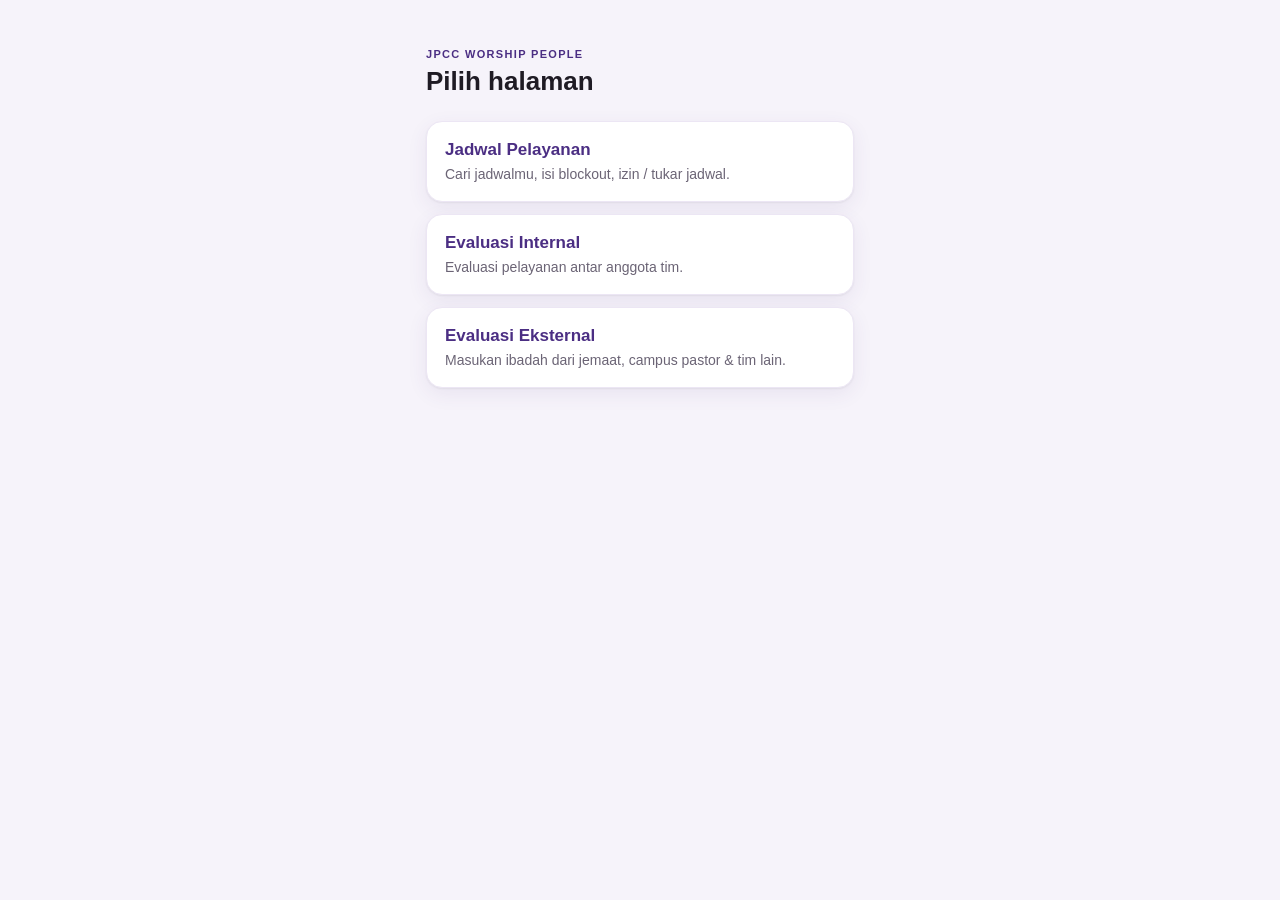
==== index.html @ b0f6e4d6 "Create index.html" ====
<!DOCTYPE html>
<html lang="id">
<head>
<meta charset="utf-8">
<meta name="viewport" content="width=device-width, initial-scale=1">
<title>JPCC Worship People</title>
<meta name="description" content="Jadwal pelayanan dan form evaluasi JPCC Worship.">
<link rel="icon" href="data:image/svg+xml,%3Csvg xmlns='http://www.w3.org/2000/svg' viewBox='0 0 64 64'%3E%3Crect width='64' height='64' rx='16' fill='%234B2E83'/%3E%3Cpath d='M38 14v24.5a8 8 0 1 1-4-6.9V20l-10 2.5v20a8 8 0 1 1-4-6.9V19l18-5z' fill='%23fff'/%3E%3C/svg%3E">
<style>
  :root { --brand: #4B2E83; --ink: #1F1B24; --muted: #6B6475; --bg: #F6F3FA; }
  * { box-sizing: border-box; }
  body { margin: 0; min-height: 100vh; background: var(--bg); color: var(--ink);
    font-family: -apple-system, BlinkMacSystemFont, "Segoe UI", Roboto, "Helvetica Neue", Arial, sans-serif; }
  main { max-width: 460px; margin: 0 auto; padding: 48px 16px 32px; }
  .eb { font-size: 11px; font-weight: 800; letter-spacing: .12em; text-transform: uppercase; color: var(--brand); }
  h1 { margin: 6px 0 24px; font-size: 26px; line-height: 1.2; }
  a.k { display: block; background: #fff; border-radius: 16px; padding: 18px 18px 16px; margin-bottom: 12px; text-decoration: none; color: inherit;
    box-shadow: 0 1px 2px rgba(31,27,36,.06), 0 6px 20px rgba(75,46,131,.08); border: 1px solid #ECE6F4; transition: transform .12s ease, box-shadow .12s ease; }
  a.k:hover { transform: translateY(-1px); box-shadow: 0 2px 4px rgba(31,27,36,.08), 0 10px 28px rgba(75,46,131,.14); }
  a.k:focus-visible { outline: 3px solid rgba(75,46,131,.35); outline-offset: 2px; }
  a.k b { display: block; font-size: 17px; margin-bottom: 4px; color: var(--brand); }
  a.k span { font-size: 14px; line-height: 1.5; color: var(--muted); }
</style>
</head>
<body>
<main>
  <div class="eb">JPCC Worship People</div>
  <h1>Pilih halaman</h1>
  <a class="k" href="jadwalpelayanan/"><b>Jadwal Pelayanan</b><span>Cari jadwalmu, isi blockout, izin / tukar jadwal.</span></a>
  <a class="k" href="evaluasi-internal/"><b>Evaluasi Internal</b><span>Evaluasi pelayanan antar anggota tim.</span></a>
  <a class="k" href="evaluasi-eksternal/"><b>Evaluasi Eksternal</b><span>Masukan ibadah dari jemaat, campus pastor &amp; tim lain.</span></a>
</main>
</body>
</html>
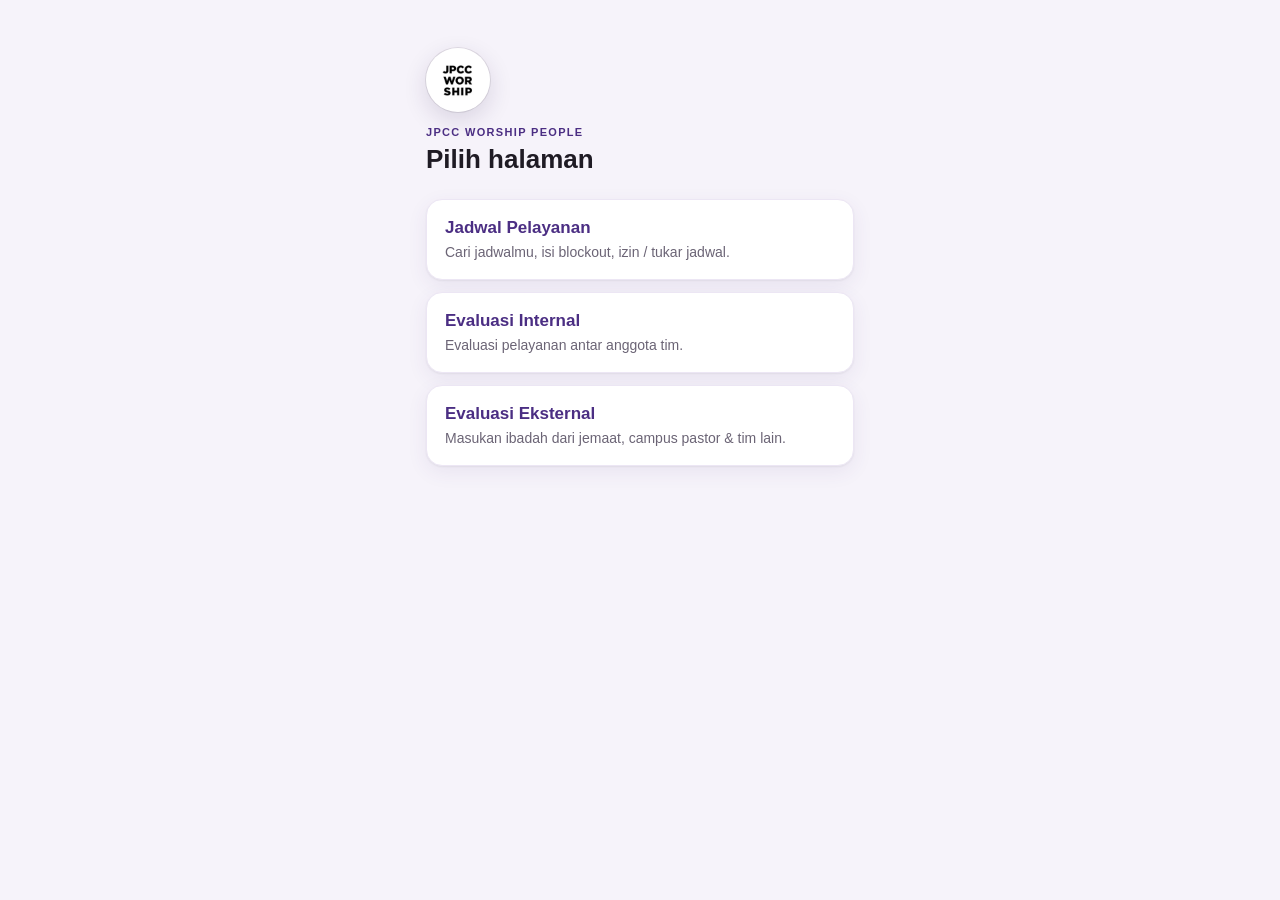
==== commit 2ae895bf: "Add files via upload" ====
--- a/index.html
+++ b/index.html
@@ -5,13 +5,16 @@
 <meta name="viewport" content="width=device-width, initial-scale=1">
 <title>JPCC Worship People</title>
 <meta name="description" content="Jadwal pelayanan dan form evaluasi JPCC Worship.">
-<link rel="icon" href="data:image/svg+xml,%3Csvg xmlns='http://www.w3.org/2000/svg' viewBox='0 0 64 64'%3E%3Crect width='64' height='64' rx='16' fill='%234B2E83'/%3E%3Cpath d='M38 14v24.5a8 8 0 1 1-4-6.9V20l-10 2.5v20a8 8 0 1 1-4-6.9V19l18-5z' fill='%23fff'/%3E%3C/svg%3E">
+<link rel="icon" type="image/png" sizes="32x32" href="assets/ikon-32.png">
+<link rel="icon" type="image/png" sizes="64x64" href="assets/ikon-64.png">
+<link rel="apple-touch-icon" href="assets/ikon-180.png">
 <style>
   :root { --brand: #4B2E83; --ink: #1F1B24; --muted: #6B6475; --bg: #F6F3FA; }
   * { box-sizing: border-box; }
   body { margin: 0; min-height: 100vh; background: var(--bg); color: var(--ink);
     font-family: -apple-system, BlinkMacSystemFont, "Segoe UI", Roboto, "Helvetica Neue", Arial, sans-serif; }
   main { max-width: 460px; margin: 0 auto; padding: 48px 16px 32px; }
+  .logo { display: block; width: 64px; height: 64px; border-radius: 50%; background: #fff; margin-bottom: 14px; box-shadow: 0 0 0 1px rgba(31,27,36,.10), 0 8px 24px rgba(40,20,80,.14); }
   .eb { font-size: 11px; font-weight: 800; letter-spacing: .12em; text-transform: uppercase; color: var(--brand); }
   h1 { margin: 6px 0 24px; font-size: 26px; line-height: 1.2; }
   a.k { display: block; background: #fff; border-radius: 16px; padding: 18px 18px 16px; margin-bottom: 12px; text-decoration: none; color: inherit;
@@ -24,6 +27,7 @@
 </head>
 <body>
 <main>
+  <img class="logo" src="assets/logo-192.png" alt="JPCC Worship" width="64" height="64">
   <div class="eb">JPCC Worship People</div>
   <h1>Pilih halaman</h1>
   <a class="k" href="jadwalpelayanan/"><b>Jadwal Pelayanan</b><span>Cari jadwalmu, isi blockout, izin / tukar jadwal.</span></a>
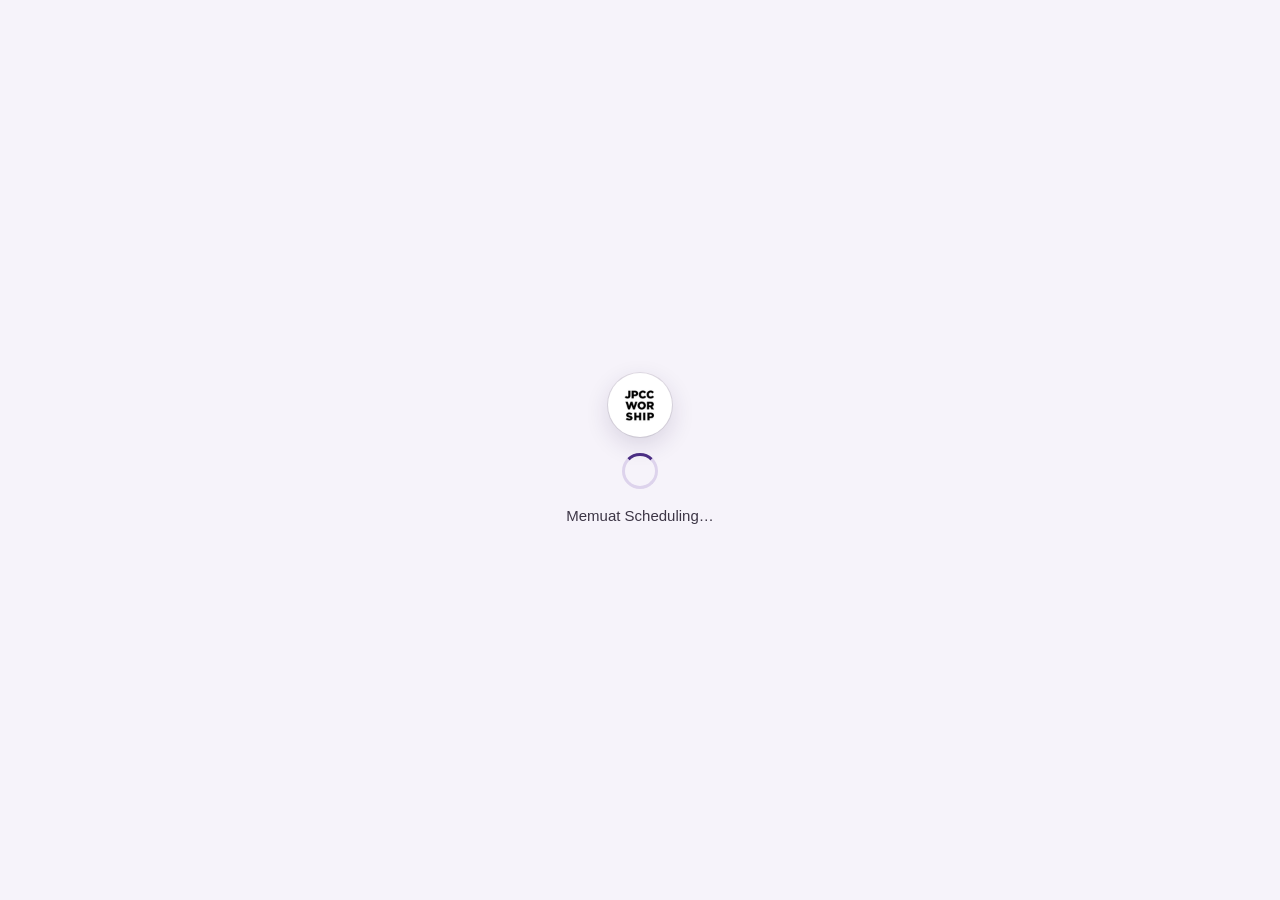
==== commit 6086ff60: "Update index.html" ====
--- a/index.html
+++ b/index.html
@@ -3,36 +3,2955 @@
 <head>
 <meta charset="utf-8">
 <meta name="viewport" content="width=device-width, initial-scale=1">
-<title>JPCC Worship People</title>
-<meta name="description" content="Jadwal pelayanan dan form evaluasi JPCC Worship.">
-<link rel="icon" type="image/png" sizes="32x32" href="assets/ikon-32.png">
-<link rel="icon" type="image/png" sizes="64x64" href="assets/ikon-64.png">
-<link rel="apple-touch-icon" href="assets/ikon-180.png">
+<meta name="robots" content="noindex, nofollow">
+<title>Scheduling · JPCC Worship People</title>
+<meta name="description" content="Menyusun, mengecek & menerbitkan jadwal pelayanan. Khusus tim People JPCC Worship.">
+<link rel="icon" type="image/png" sizes="32x32" href="../assets/ikon-32.png">
+<link rel="icon" type="image/png" sizes="64x64" href="../assets/ikon-64.png">
+<link rel="apple-touch-icon" href="../assets/ikon-180.png">
+<link rel="stylesheet" href="../assets/jpcc.css">
 <style>
-  :root { --brand: #4B2E83; --ink: #1F1B24; --muted: #6B6475; --bg: #F6F3FA; }
+  :root { color-scheme: light; --ink: #1F1B24; --muted: #6B6575; --line: #E7E3EE; --bg: #F7F5FA; --soft: #F3EFF9; --brand: #4B2E83; --brand2: #6A4BB0;
+    --ok: #137333; --okbg: #E6F4EA; --bad: #A50E0E; --badbg: #FCE8E6; --warn: #8A5300; --warnbg: #FDF0DC;
+    --umum: #4B2E83; --youth: #00695C; --kids: #C0510A; --ease: cubic-bezier(.2, .7, .2, 1); }
   * { box-sizing: border-box; }
-  body { margin: 0; min-height: 100vh; background: var(--bg); color: var(--ink);
-    font-family: -apple-system, BlinkMacSystemFont, "Segoe UI", Roboto, "Helvetica Neue", Arial, sans-serif; }
-  main { max-width: 460px; margin: 0 auto; padding: 48px 16px 32px; }
-  .logo { display: block; width: 64px; height: 64px; border-radius: 50%; background: #fff; margin-bottom: 14px; box-shadow: 0 0 0 1px rgba(31,27,36,.10), 0 8px 24px rgba(40,20,80,.14); }
-  .eb { font-size: 11px; font-weight: 800; letter-spacing: .12em; text-transform: uppercase; color: var(--brand); }
-  h1 { margin: 6px 0 24px; font-size: 26px; line-height: 1.2; }
-  a.k { display: block; background: #fff; border-radius: 16px; padding: 18px 18px 16px; margin-bottom: 12px; text-decoration: none; color: inherit;
-    box-shadow: 0 1px 2px rgba(31,27,36,.06), 0 6px 20px rgba(75,46,131,.08); border: 1px solid #ECE6F4; transition: transform .12s ease, box-shadow .12s ease; }
-  a.k:hover { transform: translateY(-1px); box-shadow: 0 2px 4px rgba(31,27,36,.08), 0 10px 28px rgba(75,46,131,.14); }
-  a.k:focus-visible { outline: 3px solid rgba(75,46,131,.35); outline-offset: 2px; }
-  a.k b { display: block; font-size: 17px; margin-bottom: 4px; color: var(--brand); }
-  a.k span { font-size: 14px; line-height: 1.5; color: var(--muted); }
+  html, body { margin: 0; height: 100%; background: var(--bg); color: var(--ink);
+    font-family: Inter, -apple-system, BlinkMacSystemFont, "Segoe UI", Roboto, "Helvetica Neue", Arial, sans-serif; -webkit-font-smoothing: antialiased; font-size: 14px; }
+  button, input, select, textarea { font-family: inherit; font-size: inherit; color: inherit; }
+  button { cursor: pointer; -webkit-tap-highlight-color: transparent; }
+  [hidden] { display: none !important; }
+  h1, h2, h3, h4, p { margin: 0; }
+  a { color: var(--brand); font-weight: 700; }
+  .kecil { font-size: 12px; color: var(--muted); }
+  .tebal { font-weight: 800; }
+
+  /* ---------- kerangka ---------- */
+  #app { display: grid; grid-template-columns: 232px minmax(0, 1fr); grid-template-rows: auto minmax(0, 1fr); height: 100%; }
+  #atas { grid-column: 1 / -1; display: flex; align-items: center; gap: 12px; padding: 10px 18px; background: #fff; border-bottom: 1px solid var(--line); }
+  #atas .menu { display: none; width: 40px; height: 40px; border: 1.5px solid var(--line); border-radius: 12px; background: #fff; align-items: center; justify-content: center; }
+  .eyebrow { font-size: 10.5px; font-weight: 800; letter-spacing: .12em; color: var(--brand); text-transform: uppercase; }
+  .eyebrow span { display: inline-block; margin-left: 6px; padding: 2px 8px; border-radius: 999px; background: var(--brand); color: #fff; font-size: 9.5px; letter-spacing: .16em; }
+  #atas h1 { font-size: 19px; letter-spacing: -.01em; line-height: 1.15; }
+  #atas .sp { flex: 1; }
+  .akun { display: flex; align-items: center; gap: 9px; padding: 5px 6px 5px 12px; border: 1.5px solid var(--line); border-radius: 999px; background: #fff; }
+  .akun b { font-size: 13px; } .akun small { display: block; font-size: 11px; color: var(--muted); font-weight: 600; }
+  .akun button { height: 30px; padding: 0 12px; border: 0; border-radius: 999px; background: var(--soft); color: var(--brand); font-weight: 800; font-size: 12px; }
+  #sisi { overflow: auto; background: #fff; border-right: 1px solid var(--line); padding: 12px 10px 20px; }
+  #sisi .grp { margin: 14px 10px 6px; font-size: 10.5px; font-weight: 800; letter-spacing: .1em; color: #9A93A6; text-transform: uppercase; }
+  #sisi .grp:first-child { margin-top: 4px; }
+  #sisi button { display: flex; align-items: center; gap: 10px; width: 100%; height: 40px; padding: 0 10px; border: 0; border-radius: 11px; background: transparent; text-align: left; font-weight: 700; color: #4A4155; }
+  #sisi button:hover { background: var(--soft); }
+  #sisi button.on { background: var(--brand); color: #fff; }
+  #sisi button svg { flex: none; width: 18px; height: 18px; }
+  #sisi button .n { margin-left: auto; min-width: 22px; height: 20px; padding: 0 6px; border-radius: 999px; background: var(--warnbg); color: var(--warn); font-size: 11.5px; font-weight: 800; line-height: 20px; text-align: center; }
+  #sisi button.on .n { background: rgba(255, 255, 255, .22); color: #fff; }
+  #sisi .langkah { margin-left: auto; font-size: 10.5px; font-weight: 800; color: #B9B2C6; }
+  #sisi button.on .langkah { color: rgba(255, 255, 255, .7); }
+  #isi { overflow: auto; padding: 18px 20px 60px; }
+  @media (min-width: 901px) { #app.ada-laci #isi { padding-right: 416px; } }
+  .lebar { max-width: 1180px; margin: 0 auto; }
+  .judul { display: flex; align-items: flex-end; gap: 12px; flex-wrap: wrap; margin-bottom: 14px; }
+  .judul h2 { font-size: 22px; letter-spacing: -.015em; }
+  .judul p { color: var(--muted); font-size: 13.5px; margin-top: 2px; }
+  .judul .sp { flex: 1; }
+
+  /* ---------- komponen ---------- */
+  .kartu { background: #fff; border: 1px solid var(--line); border-radius: 16px; padding: 16px; }
+  .kartu + .kartu { margin-top: 12px; }
+  .kolom2 > .kartu, .kolom3 > .kartu { margin-top: 0; }
+  .kartu h3 { font-size: 15px; margin-bottom: 4px; }
+  .kartu .ket { color: var(--muted); font-size: 13px; line-height: 1.5; margin-bottom: 10px; }
+  .kolom2 { display: grid; grid-template-columns: minmax(0, 1.5fr) minmax(0, 1fr); gap: 12px; align-items: start; }
+  .kolom3 { display: grid; grid-template-columns: repeat(3, minmax(0, 1fr)); gap: 12px; }
+  .btn { display: inline-flex; align-items: center; justify-content: center; gap: 7px; height: 40px; padding: 0 16px; border: 0; border-radius: 11px; background: var(--brand); color: #fff; font-weight: 800; white-space: nowrap; }
+  .btn:hover { background: #3D2470; }
+  .btn.garis { background: #fff; color: var(--brand); border: 1.5px solid #D6CCEB; }
+  .btn.garis:hover { background: var(--soft); }
+  .btn.bahaya { background: #fff; color: var(--bad); border: 1.5px solid #F0C4BF; }
+  .btn.hijau { background: var(--ok); }
+  .btn.kcl { height: 32px; padding: 0 12px; font-size: 12.5px; border-radius: 9px; }
+  .btn:disabled { background: #D9D4E2; color: #fff; border-color: transparent; cursor: not-allowed; }
+  .btn.garis:disabled { background: #F4F3F6; color: #A9A3B4; border-color: #E7E3EE; }
+  .seg { display: inline-flex; padding: 3px; border-radius: 12px; background: #ECE8F3; gap: 2px; }
+  .seg button { height: 34px; padding: 0 14px; border: 0; border-radius: 9px; background: transparent; font-weight: 800; color: #5B5368; display: inline-flex; align-items: center; gap: 6px; }
+  .seg button.on { background: #fff; color: var(--brand); box-shadow: 0 1px 3px rgba(31, 27, 36, .14); }
+  .seg button .ttk { width: 8px; height: 8px; border-radius: 50%; }
+  .chip { display: inline-flex; align-items: center; gap: 5px; height: 24px; padding: 0 9px; border-radius: 999px; background: var(--soft); color: #4A4155; font-size: 12px; font-weight: 700; white-space: nowrap; }
+  .chip.ok { background: var(--okbg); color: #0B5A2A; } .chip.bad { background: var(--badbg); color: var(--bad); } .chip.warn { background: var(--warnbg); color: var(--warn); }
+  .chip.ungu { background: #EDE4FB; color: var(--brand); } .chip.kuning { background: #FFF3B8; color: #6B5300; } .chip.abu { background: #EEECF1; color: #6B6575; }
+  .chip.Umum { background: #EDE4FB; color: var(--umum); } .chip.Youth { background: #DDF1EE; color: var(--youth); } .chip.Kids { background: #FBE6D8; color: var(--kids); }
+  .isian { height: 40px; border: 1.5px solid #CFC7DD; border-radius: 11px; padding: 0 12px; background: #fff; outline: none; min-width: 0; }
+  textarea.isian { height: auto; padding: 10px 12px; line-height: 1.5; resize: vertical; width: 100%; }
+  .isian:focus { border-color: var(--brand); box-shadow: 0 0 0 4px rgba(75, 46, 131, .12); }
+  .lbl { display: block; font-size: 12px; font-weight: 800; color: #4A4155; margin: 0 0 5px; }
+  .bidang { display: grid; gap: 12px; grid-template-columns: repeat(2, minmax(0, 1fr)); }
+  .bidang .penuh { grid-column: 1 / -1; }
+  .bidang .isian, .bidang select { width: 100%; }
+  .alat { display: flex; align-items: center; gap: 8px; flex-wrap: wrap; margin-bottom: 12px; }
+  .alat .sp { flex: 1; }
+  .pesan { border-radius: 12px; padding: 10px 12px; font-size: 13px; line-height: 1.5; background: var(--soft); color: #4A4155; }
+  .pesan.ok { background: var(--okbg); color: #0B5A2A; } .pesan.warn { background: var(--warnbg); color: var(--warn); } .pesan.bad { background: var(--badbg); color: var(--bad); }
+  .kosong { padding: 26px 12px; text-align: center; color: var(--muted); font-size: 13.5px; }
+  table.t { width: 100%; border-collapse: collapse; font-size: 13px; }
+  table.t th { text-align: left; font-size: 11px; font-weight: 800; letter-spacing: .06em; text-transform: uppercase; color: var(--muted); padding: 8px 10px; border-bottom: 1.5px solid var(--line); white-space: nowrap; background: #fff; position: sticky; top: 0; z-index: 1; }
+  table.t td { padding: 9px 10px; border-bottom: 1px solid #F1EEF5; vertical-align: top; }
+  table.t tr.klik { cursor: pointer; } table.t tr.klik:hover td { background: #FBF9FE; }
+  .tw { overflow: auto; border: 1px solid var(--line); border-radius: 14px; background: #fff; }
+  .bar { height: 8px; border-radius: 999px; background: #ECE8F3; overflow: hidden; }
+  .bar i { display: block; height: 100%; border-radius: 999px; background: var(--brand); }
+  .ava { flex: none; width: 30px; height: 30px; border-radius: 50%; display: grid; place-items: center; color: #fff; font-size: 11px; font-weight: 800; background: var(--brand); }
+  .tab2 { display: flex; gap: 4px; border-bottom: 1.5px solid var(--line); margin-bottom: 14px; overflow: auto; }
+  .tab2 button { height: 40px; padding: 0 14px; border: 0; background: transparent; font-weight: 800; color: var(--muted); border-bottom: 3px solid transparent; margin-bottom: -1.5px; white-space: nowrap; }
+  .tab2 button.on { color: var(--brand); border-bottom-color: var(--brand); }
+
+  /* ---------- beranda ---------- */
+  .siklus { display: grid; grid-template-columns: repeat(5, minmax(0, 1fr)); gap: 0; margin-top: 12px; position: relative; }
+  .siklus .th { position: relative; padding: 0 8px; text-align: center; }
+  .siklus .th::before { content: ''; position: absolute; left: -50%; right: 50%; top: 13px; height: 4px; background: #E7E3EE; }
+  .siklus .th:first-child::before { display: none; }
+  .siklus .th.lewat::before, .siklus .th.kini::before { background: var(--brand); }
+  .siklus .bul { position: relative; z-index: 1; width: 30px; height: 30px; margin: 0 auto 8px; border-radius: 50%; display: grid; place-items: center; background: #fff; border: 3px solid #D9D2E6; font-size: 12px; font-weight: 800; color: #9A93A6; }
+  .siklus .th.lewat .bul { background: var(--brand); border-color: var(--brand); color: #fff; }
+  .siklus .th.kini .bul { border-color: var(--brand); color: var(--brand); box-shadow: 0 0 0 5px rgba(75, 46, 131, .14); }
+  .siklus b { display: block; font-size: 13px; line-height: 1.3; } .siklus small { display: block; font-size: 12px; color: var(--muted); margin-top: 2px; }
+  .mn-kartu { border-top: 4px solid var(--brand); }
+  .mn-kartu.Youth { border-top-color: var(--youth); } .mn-kartu.Kids { border-top-color: var(--kids); }
+  .mn-kartu .angka { font-size: 26px; font-weight: 800; letter-spacing: -.02em; line-height: 1.1; }
+  .daftar { list-style: none; margin: 0; padding: 0; }
+  .daftar li { display: flex; align-items: center; gap: 10px; padding: 9px 0; border-top: 1px solid #F1EEF5; }
+  .daftar li:first-child { border-top: 0; }
+  .daftar li .sp { flex: 1; min-width: 0; }
+  .daftar li b { display: block; font-size: 13.5px; } .daftar li small { display: block; color: var(--muted); font-size: 12px; margin-top: 1px; }
+  button.baris { width: 100%; border: 0; background: transparent; text-align: left; padding: 0; }
+
+  /* ---------- susun ---------- */
+  .tgl-bar { display: flex; gap: 6px; overflow: auto; padding-bottom: 4px; margin-bottom: 10px; }
+  .tgl-bar button { flex: none; min-width: 64px; padding: 6px 10px; border: 1.5px solid var(--line); border-radius: 12px; background: #fff; text-align: left; }
+  .tgl-bar button b { display: block; font-size: 13px; } .tgl-bar button small { display: block; font-size: 11px; color: var(--muted); font-weight: 700; margin-top: 1px; }
+  .tgl-bar button.on { border-color: var(--brand); background: var(--brand); color: #fff; } .tgl-bar button.on small { color: rgba(255, 255, 255, .8); }
+  .tgl-bar button .m { display: inline-block; width: 7px; height: 7px; border-radius: 50%; background: #E0832B; margin-left: 5px; vertical-align: 2px; }
+  .gridw { overflow-x: auto; overflow-y: hidden; border: 1px solid var(--line); border-radius: 14px; background: #fff; scrollbar-width: none; }
+  .gridw::-webkit-scrollbar { display: none; }
+  .geser { position: sticky; bottom: 0; z-index: 6; height: 18px; margin: 4px 0 0; overflow-x: auto; overflow-y: hidden; background: #F1EEF6; border-radius: 9px; box-shadow: 0 -6px 12px rgba(247, 245, 250, .9); }
+  .geser i { display: block; height: 1px; }
+  @media (pointer: coarse) { .geser { display: none; } }
+  table.g { border-collapse: separate; border-spacing: 0; font-size: 12.5px; min-width: 100%; }
+  table.g th, table.g td { border-right: 1px solid #EFECF4; border-bottom: 1px solid #EFECF4; }
+  table.g thead th { position: relative; z-index: 3; background: #fff; padding: 0; transform: translateY(var(--naik, 0px)); }
+  table.g.melayang thead tr.r2 th { box-shadow: 0 6px 14px rgba(31, 27, 36, .12); }
+  table.g thead tr.r1 th { background: #2D1863; color: #fff; font-size: 12px; font-weight: 800; letter-spacing: .04em; padding: 6px 10px; text-align: left; border-right: 2px solid #fff; }
+  table.g th.pr, table.g td.pr { position: sticky; left: 0; z-index: 2; background: #fff; min-width: 132px; max-width: 132px; padding: 0 10px; text-align: left; font-weight: 700; color: #4A4155; border-right: 2px solid #D9D2E6; }
+  table.g thead th.pr { position: sticky; z-index: 4; }
+  table.g tr.r1 th.pr { background: #2D1863; }
+  .sv { display: block; width: 100%; min-width: 150px; padding: 7px 9px 8px; border: 0; background: #fff; text-align: left; font-weight: 400; }
+  .sv:hover { background: #FBF9FE; }
+  .sv .k { display: flex; align-items: center; gap: 6px; font-weight: 800; font-size: 13px; }
+  .sv .k i { width: 8px; height: 8px; border-radius: 3px; background: var(--brand); }
+  .sv small { display: block; color: var(--muted); font-size: 11px; line-height: 1.35; margin-top: 2px; white-space: nowrap; overflow: hidden; text-overflow: ellipsis; max-width: 170px; }
+  .sv .cat { display: inline-block; margin-top: 4px; padding: 1px 7px; border-radius: 999px; background: #FFF3B8; color: #6B5300; font-size: 10.5px; font-weight: 800; max-width: 170px; overflow: hidden; text-overflow: ellipsis; white-space: nowrap; }
+  .sv .se { background: #FBE6D8; color: var(--kids); }
+  table.g tr.grp td { background: #F6F3FB; font-size: 10.5px; font-weight: 800; letter-spacing: .1em; color: var(--brand); text-transform: uppercase; padding: 4px 10px; }
+  table.g tr.grp td.pr { background: #F6F3FB; }
+  table.g td { padding: 0; height: 34px; }
+  .sel { display: flex; align-items: center; gap: 6px; width: 100%; height: 34px; min-width: 150px; padding: 0 9px; border: 0; background: transparent; text-align: left; white-space: nowrap; overflow: hidden; }
+  .sel span { overflow: hidden; text-overflow: ellipsis; }
+  .sel:hover { background: #F6F3FB; }
+  .sel.kosong-wajib { background: repeating-linear-gradient(-45deg, #fff 0 6px, #F6F1FF 6px 12px); color: #9A8BC0; font-weight: 700; font-size: 11.5px; }
+  .sel.tak { color: #CFC9DA; }
+  .sel.f-asing, .sel.f-blok { background: var(--badbg); color: var(--bad); font-weight: 700; }
+  .sel.f-blok span { text-decoration: line-through; }
+  .sel.f-bentrok { background: #FFE3C2; color: #8A3D00; font-weight: 700; }
+  .sel.f-turut { background: #EDE4FB; color: var(--brand); font-weight: 700; }
+  .sel.f-lebih { background: #FFFBDD; color: #4F4200; }
+  .sel.sama { box-shadow: inset 0 0 0 2px #1E88E5; }
+  .sel.aktif { box-shadow: inset 0 0 0 2.5px var(--brand); background: #fff; }
+  .sel .kh { flex: none; padding: 0 5px; border-radius: 5px; background: #2D1863; color: #fff; font-size: 10px; font-weight: 800; }
+  .sel .ub { flex: none; width: 7px; height: 7px; border-radius: 50%; background: #E0832B; }
+  .legenda { display: flex; gap: 6px; flex-wrap: wrap; margin: 10px 0 0; }
+  .masalah { margin-top: 12px; }
+  .masalah li button { display: flex; gap: 8px; align-items: flex-start; width: 100%; border: 0; background: transparent; text-align: left; padding: 0; line-height: 1.45; }
+  .masalah li button:hover b { text-decoration: underline; }
+
+  /* ---------- laci & modal ---------- */
+  #tirai { position: fixed; inset: 0; z-index: 40; background: rgba(31, 27, 36, .42); display: none; }
+  #tirai.buka { display: block; }
+  #laci { position: fixed; z-index: 41; top: 0; right: 0; bottom: 0; width: 400px; max-width: 100vw; background: #fff; box-shadow: -18px 0 50px rgba(31, 27, 36, .18); transform: translateX(105%); transition: transform .22s var(--ease); display: flex; flex-direction: column; }
+  #laci.buka { transform: none; }
+  #laci .kp { padding: 14px 16px 10px; border-bottom: 1px solid var(--line); }
+  #laci .kp .x, #modal .x { float: right; width: 34px; height: 34px; border: 0; border-radius: 50%; background: var(--soft); font-size: 18px; line-height: 1; color: #4A4155; }
+  #laci .kp small { display: block; font-size: 11px; font-weight: 800; letter-spacing: .06em; color: var(--brand); text-transform: uppercase; }
+  #laci .kp h3 { font-size: 17px; margin-top: 2px; }
+  #laci .bd { flex: 1; overflow: auto; padding: 12px 16px 20px; }
+  #laci .kk { padding: 10px 16px; border-top: 1px solid var(--line); display: flex; gap: 8px; align-items: center; flex-wrap: wrap; }
+  #laci .seg { display: flex; } #laci .seg button { flex: 1; justify-content: center; padding: 0 8px; font-size: 12.5px; white-space: nowrap; }
+  #laci .btn.lentur { white-space: normal; height: auto; padding: 9px 12px; text-align: left; line-height: 1.4; }
+  .calon { display: flex; gap: 10px; align-items: flex-start; width: 100%; padding: 9px 10px; margin-bottom: 6px; border: 1.5px solid var(--line); border-radius: 12px; background: #fff; text-align: left; }
+  .calon:hover { border-color: #B9A5DC; background: #FBF9FE; }
+  .calon.pakai { border-color: var(--brand); background: #F3EEFA; }
+  .calon .who { flex: 1; min-width: 0; }
+  .calon .who b { display: block; font-size: 13.5px; }
+  .calon .who small { display: block; font-size: 11.5px; color: var(--muted); margin-top: 2px; line-height: 1.45; }
+  .calon .tanda { display: flex; gap: 4px; flex-wrap: wrap; margin-top: 5px; }
+  .calon .ke { flex: none; font-size: 11px; font-weight: 800; color: #B9B2C6; padding-top: 2px; }
+  #modal { position: fixed; z-index: 50; inset: 0; display: none; align-items: center; justify-content: center; padding: 16px; }
+  #modal.buka { display: flex; }
+  #modal .kotak { width: 560px; max-width: 100%; max-height: 92vh; overflow: auto; background: #fff; border-radius: 18px; padding: 18px; box-shadow: 0 24px 70px rgba(31, 27, 36, .3); }
+  #modal h3 { font-size: 18px; margin-bottom: 4px; }
+  #modal .ket { color: var(--muted); font-size: 13px; line-height: 1.5; margin-bottom: 14px; }
+  #modal .aksi { display: flex; gap: 8px; justify-content: flex-end; margin-top: 16px; flex-wrap: wrap; }
+  #roti { position: fixed; z-index: 60; left: 50%; bottom: 22px; transform: translate(-50%, 20px); padding: 11px 16px; border-radius: 12px; background: #1F1B24; color: #fff; font-weight: 700; font-size: 13.5px; opacity: 0; pointer-events: none; transition: all .25s var(--ease); max-width: 92vw; }
+  #roti.buka { opacity: 1; transform: translate(-50%, 0); }
+  #roti.aksi { display: flex; align-items: center; gap: 12px; }
+  .cek-t { display: flex; flex-direction: column; gap: 2px; min-width: 0; text-align: left; }
+  .cek-t b { font-weight: 700; line-height: 1.35; }
+  .cek-t small { font-size: 12.5px; font-weight: 600; color: var(--muted); line-height: 1.35; }
+  #roti.aksi.buka { pointer-events: auto; }
+  #roti .roti-b { flex: none; height: 30px; padding: 0 12px; border: 0; border-radius: 8px; background: #fff; color: #1F1B24; font-weight: 800; font-size: 12.5px; cursor: pointer; }
+  #roti .roti-b:hover { background: #EDE7F6; }
+  /* baris tanggal + alat tabel (urungkan, zoom tabel saja) */
+  .tgl-baris { display: flex; align-items: flex-start; gap: 10px; flex-wrap: wrap; }
+  .tgl-baris .tgl-bar { flex: 1 1 320px; min-width: 0; }
+  .alat-tabel { display: flex; align-items: center; gap: 8px; margin-left: auto; margin-bottom: 10px; }
+  .zoomk button { min-width: 34px; justify-content: center; padding: 0 9px; }
+  .zoomk .zl { min-width: 56px; font-variant-numeric: tabular-nums; }
+  .calon .who small.det b { display: inline; font-size: inherit; color: var(--ink); }
+  .calon .ini { font-weight: 800; color: var(--ink); text-decoration: underline dotted; text-underline-offset: 2px; }
+
+  /* ---------- masuk ---------- */
+  #masuk { position: fixed; inset: 0; z-index: 70; background: radial-gradient(900px 600px at 50% 30%, #5B3AA0 0%, #2D1863 55%, #23123F 100%); display: flex; align-items: center; justify-content: center; padding: 16px; overflow: auto; }
+  #masuk .kotak { width: 400px; max-width: 100%; background: #fff; border-radius: 22px; padding: 28px 24px 22px; box-shadow: 0 30px 80px rgba(10, 0, 30, .45); text-align: center; }
+  #masuk .gembok { width: 56px; height: 56px; border-radius: 18px; background: var(--brand); color: #fff; display: inline-flex; align-items: center; justify-content: center; margin-bottom: 12px; }
+  #masuk .gembok svg { width: 28px; height: 28px; }
+  #masuk h1 { font-size: 22px; letter-spacing: -.01em; margin: 8px 0 4px; }
+  #masuk p { color: var(--muted); font-size: 14px; line-height: 1.55; margin-bottom: 16px; }
+  #masuk .lbl { text-align: left; }
+  #masuk select { width: 100%; height: 54px; border-radius: 14px; font-size: 16px; margin-bottom: 12px; }
+  .pin-kotak { position: relative; margin-bottom: 10px; }
+  .pin-kotak input { width: 100%; height: 54px; border: 1.5px solid #CFC7DD; border-radius: 14px; padding: 0 100px 0 18px; font-size: 20px; letter-spacing: .3em; outline: none; background: #fff; }
+  .pin-kotak input:focus { border-color: var(--brand); box-shadow: 0 0 0 4px rgba(75, 46, 131, .12); }
+  .pin-kotak input::placeholder { letter-spacing: .2em; color: #C9C3D3; }
+  .pin-alat { position: absolute; right: 8px; top: 8px; display: flex; gap: 4px; }
+  .pin-alat button { height: 38px; min-width: 40px; padding: 0 9px; border: 0; border-radius: 10px; background: var(--soft); color: var(--brand); font-size: 12.5px; font-weight: 800; display: inline-flex; align-items: center; justify-content: center; }
+  .pin-alat svg { width: 19px; height: 19px; display: block; }
+  .pin-ket { font-size: 12px; color: var(--muted); line-height: 1.45; text-align: left; }
+  #masuk .btn { width: 100%; height: 52px; border-radius: 14px; font-size: 16px; margin-top: 14px; }
+  #masuk .salah { min-height: 20px; margin-top: 10px; color: var(--bad); font-weight: 700; font-size: 13.5px; }
+  #masuk .tautan { border: 0; background: transparent; color: var(--muted); font-size: 12px; text-decoration: underline; margin-top: 6px; }
+  .syarat { list-style: none; margin: 4px 0 0; padding: 0; text-align: left; font-size: 12.5px; color: var(--muted); line-height: 1.7; }
+  .syarat li.ok { color: var(--ok); font-weight: 700; }
+
+  /* ---------- tutorial ---------- */
+  #tur { position: fixed; inset: 0; z-index: 90; }
+  #tur .tirai2 { position: absolute; inset: 0; }
+  #turLubang { position: absolute; border-radius: 14px; box-shadow: 0 0 0 9999px rgba(24, 12, 48, .68); outline: 3px solid #fff; outline-offset: 0; pointer-events: none; transition: left .28s var(--ease), top .28s var(--ease), width .28s var(--ease), height .28s var(--ease); }
+  #turKartu { position: absolute; width: 350px; max-width: calc(100vw - 24px); background: #fff; border-radius: 18px; padding: 16px 16px 14px; box-shadow: 0 22px 60px rgba(0, 0, 0, .38); transition: left .28s var(--ease), top .28s var(--ease); }
+  #turKartu .lk { font-size: 11px; font-weight: 800; letter-spacing: .08em; color: var(--brand); text-transform: uppercase; }
+  #turKartu h3 { font-size: 17px; margin: 4px 0 6px; letter-spacing: -.01em; }
+  #turKartu p { font-size: 13.5px; line-height: 1.55; color: #4A4155; }
+  #turKartu .ttk2 { display: flex; gap: 3px; margin: 12px 0; }
+  #turKartu .ttk2 i { flex: 1; height: 4px; border-radius: 2px; background: #E7E3EE; }
+  #turKartu .ttk2 i.on { background: var(--brand); }
+  #turKartu .ak { display: flex; gap: 8px; align-items: center; }
+  #turKartu .ak .lewat { border: 0; background: transparent; color: var(--muted); font-weight: 700; font-size: 12.5px; padding: 0; margin-right: auto; }
+  .bantu { height: 38px; padding: 0 12px; border: 1.5px solid var(--line); border-radius: 999px; background: #fff; color: var(--brand); font-weight: 800; font-size: 12.5px; display: inline-flex; align-items: center; gap: 6px; }
+  .bantu i { width: 18px; height: 18px; border-radius: 50%; background: var(--brand); color: #fff; font-style: normal; font-size: 12px; display: grid; place-items: center; }
+  .akun .nm { border: 0; background: transparent; text-align: left; padding: 0; }
+
+  /* ---------- pratinjau & lain ---------- */
+  .pv-tgl { margin: 14px 0 8px; font-size: 13px; font-weight: 800; color: var(--brand); letter-spacing: .04em; text-transform: uppercase; }
+  .pv-grid { display: grid; grid-template-columns: repeat(auto-fill, minmax(230px, 1fr)); gap: 10px; }
+  .pv { border: 1px solid var(--line); border-radius: 14px; padding: 12px; background: #fff; }
+  .pv h4 { font-size: 14px; } .pv small { color: var(--muted); font-size: 11.5px; display: block; margin: 2px 0 8px; line-height: 1.4; }
+  .pv dl { display: grid; grid-template-columns: 96px minmax(0, 1fr); gap: 2px 8px; margin: 0; font-size: 12.5px; }
+  .pv dt { color: var(--muted); } .pv dd { margin: 0; font-weight: 600; } .pv dd.ub { color: #B45309; }
+  table.f td input { width: 56px; height: 30px; text-align: center; border: 1.5px solid #E1DBEC; border-radius: 8px; background: #fff; }
+  table.f td.nol input { color: #C9C3D3; border-color: #F1EEF5; }
+  table.f th.mnU { color: var(--umum); } table.f th.mnY { color: var(--youth); } table.f th.mnK { color: var(--kids); }
+
+  @media (max-width: 900px) {
+    #app { grid-template-columns: minmax(0, 1fr); }
+    #atas .menu { display: inline-flex; }
+    #sisi { position: fixed; z-index: 45; top: 0; bottom: 0; left: 0; width: 260px; transform: translateX(-105%); transition: transform .22s var(--ease); box-shadow: 18px 0 50px rgba(31, 27, 36, .18); }
+    #sisi.buka { transform: none; }
+    #isi { padding: 14px 12px 60px; }
+    .kolom2, .kolom3, .bidang { grid-template-columns: minmax(0, 1fr); }
+    .siklus { grid-template-columns: minmax(0, 1fr); gap: 10px; }
+    .siklus .th { display: grid; grid-template-columns: 30px minmax(0, 1fr); gap: 10px; text-align: left; padding: 0; }
+    .siklus .th::before { display: none; } .siklus .bul { margin: 0; }
+    .akun small { display: none; }
+    .bantu span { display: none; } .bantu { padding: 0 9px; }
+    #laci { top: auto; left: 0; width: auto; height: 86vh; border-radius: 20px 20px 0 0; transform: translateY(105%); }
+    table.g th.pr, table.g td.pr { min-width: 104px; max-width: 104px; font-size: 11.5px; }
+  }
+
+  /* ---------- tambahan versi tersambung ---------- */
+  #atas .logo { width: 36px; height: 36px; border-radius: 50%; box-shadow: 0 0 0 1px var(--line); flex: none; }
+  #masuk .gembok { width: 68px; height: 68px; background: none; border-radius: 50%; }
+  #masuk .gembok img.logo { width: 68px; height: 68px; border-radius: 50%; display: block; box-shadow: 0 0 0 1px var(--line), 0 8px 22px rgba(40, 20, 80, .2); }
+  .chip.biru { background: #DCEBFB; color: #0B4F8A; }
+  .pesan.biru { background: #E8F1FC; color: #0B4F8A; }
+  .sel.f-aturan { background: #E3EEFC; color: #0B4F8A; font-weight: 700; }
+  .simpan { height: 30px; padding: 0 11px; border: 0; border-radius: 999px; font-size: 12px; font-weight: 800; display: inline-flex; align-items: center; gap: 6px; cursor: default; white-space: nowrap; }
+  .simpan::before { content: ''; width: 8px; height: 8px; border-radius: 50%; background: currentColor; }
+  .simpan.ok { background: var(--okbg); color: var(--ok); }
+  .simpan.tunggu, .simpan.kirim { background: #FFF3D6; color: #8A5300; }
+  .simpan.kirim::before { animation: kedip .8s ease-in-out infinite alternate; }
+  .simpan.gagal { background: var(--badbg); color: var(--bad); cursor: pointer; }
+  .det b.wlmd { color: var(--brand); }
+  @keyframes kedip { from { opacity: .25; } to { opacity: 1; } }
+  #sibuk { position: fixed; inset: 0; z-index: 65; background: rgba(24, 12, 48, .5); display: flex; align-items: center; justify-content: center; padding: 24px; }
+  #sibuk[hidden] { display: none; }
+  #sibuk .kt { background: #fff; border-radius: 18px; padding: 22px 26px 20px; max-width: 380px; text-align: center; font-weight: 700; font-size: 14.5px; line-height: 1.5; box-shadow: 0 30px 80px rgba(10, 0, 30, .4); }
+  .putar { width: 34px; height: 34px; margin: 4px auto 12px; border-radius: 50%; border: 3.5px solid #E7E0F3; border-top-color: var(--brand); animation: putar .8s linear infinite; }
+  @keyframes putar { to { transform: rotate(360deg); } }
+  /* layar tunggu: kalau belum selesai setelah beberapa detik, muncul Amsal 16:32a */
+  .ayat { display: flex; flex-direction: column; align-items: center; gap: 2px; margin-top: 12px; overflow: hidden; font-weight: 400; text-align: center; animation: ayat-muncul .6s ease 6s both; }
+  .ayat-ref { font-size: 12px; font-weight: 700; letter-spacing: .03em; color: var(--muted); }
+  .ayat-isi { font-size: 14px; font-style: italic; line-height: 1.5; color: var(--ink); text-wrap: balance; }
+  @keyframes ayat-muncul { from { opacity: 0; max-height: 0; } to { opacity: 1; max-height: 6em; } }
+  .centang { display: inline-flex; align-items: center; gap: 6px; padding: 6px 11px; border: 1.5px solid var(--line); border-radius: 999px; font-size: 13px; font-weight: 600; cursor: pointer; background: #fff; }
+  .centang input { accent-color: var(--brand); margin: 0; }
+  .centang:has(input:checked) { border-color: var(--brand); background: var(--soft); color: var(--brand); }
+  .picm { position: relative; flex: none; }
+  .picm-b { width: 28px; height: 28px; border: 0; border-radius: 8px; background: transparent; color: #6B6478; font-size: 18px; font-weight: 800; line-height: 1; cursor: pointer; }
+  .picm-b:hover, .picm-b[aria-expanded="true"] { background: #F1EEF5; color: #2E2A47; }
+  .picm-b:focus-visible { outline: 2px solid var(--brand); outline-offset: 1px; }
+  .picm-m { position: absolute; right: 0; top: 30px; z-index: 40; min-width: 150px; display: flex; flex-direction: column; padding: 4px; background: #fff; border: 1px solid #E4DEEC; border-radius: 10px; box-shadow: 0 8px 24px rgba(31, 27, 36, .14); }
+  .picm-m[hidden] { display: none; }
+  .picm-m button { border: 0; background: transparent; text-align: left; padding: 8px 10px; border-radius: 7px; font: inherit; font-size: 13px; font-weight: 600; color: #2E2A47; cursor: pointer; }
+  .picm-m button:hover, .picm-m button:focus-visible { background: #F6F3FA; outline: none; }
+  .picm-m .hps { color: #B3261E; }
+  @media (max-width: 900px) { #atas .logo { display: none; } .simpan { padding: 0 9px; font-size: 11px; } }
+  /* lonceng notifikasi */
+  .lonceng { position: relative; width: 38px; height: 38px; border: 1.5px solid var(--line); border-radius: 999px; background: #fff; color: var(--brand); display: grid; place-items: center; cursor: pointer; flex: none; }
+  .lonceng i { position: absolute; top: -4px; right: -5px; min-width: 18px; height: 18px; padding: 0 5px; border-radius: 999px; background: #D93025; color: #fff; font-size: 10.5px; font-weight: 800; font-style: normal; display: grid; place-items: center; box-shadow: 0 0 0 2px #fff; }
+  .lonceng i[hidden] { display: none; }
+  #notifPanel { position: fixed; z-index: 55; top: 62px; right: 18px; width: 400px; max-width: calc(100vw - 24px); max-height: min(560px, calc(100vh - 80px)); background: #fff; border: 1px solid var(--line); border-radius: 18px; box-shadow: 0 24px 60px rgba(25, 10, 60, .25); display: none; flex-direction: column; overflow: hidden; }
+  #notifPanel.buka { display: flex; }
+  .np-k { display: flex; align-items: center; gap: 8px; padding: 12px 12px 10px 16px; border-bottom: 1px solid var(--line); }
+  .np-k b { font-size: 15px; } .np-k .kecil { flex: 1; }
+  .np-k .x, .ob-kp .x { width: 32px; height: 32px; border: 0; border-radius: 9px; background: var(--soft); font-size: 20px; line-height: 1; cursor: pointer; color: var(--ink); }
+  .np-isi { overflow-y: auto; padding: 6px; }
+  .np-b { display: flex; gap: 10px; width: 100%; text-align: left; border: 0; background: transparent; border-radius: 12px; padding: 9px 10px; cursor: pointer; font-size: 13px; line-height: 1.45; color: var(--ink); }
+  .np-b:hover { background: var(--soft); }
+  .np-b.baru { background: #F3EEFB; }
+  .np-b .sp { display: flex; flex-direction: column; gap: 2px; min-width: 0; }
+  .np-b small { color: var(--muted); font-size: 11.5px; }
+  .ava.kcl { width: 26px; height: 26px; font-size: 10.5px; position: relative; }
+  .susun-on { display: flex; align-items: center; gap: 4px; flex-wrap: wrap; margin: -4px 0 8px; }
+  .susun-on:empty { display: none; }
+  #sisi .n.info { background: #E8F1FC; color: #0B4F8A; }
+  /* sel yang baru diubah orang lain */
+  .sel.kilat { animation: kilat 2.4s ease-out 2; }
+  @keyframes kilat { 0% { box-shadow: inset 0 0 0 2px #F29900; background: #FFF4D6; } 100% { box-shadow: inset 0 0 0 2px transparent; } }
+  /* batang geser samping: menempel di ujung bawah layar */
+  .geser { position: fixed; bottom: 0; left: 0; z-index: 30; margin: 0; height: 20px; border-radius: 0; border-top: 1px solid var(--line); background: #F1EEF6; box-shadow: 0 -4px 14px rgba(40, 20, 80, .08); visibility: hidden; }
+  #isi { padding-bottom: 92px; }
+  body.ada-geser #isi { padding-bottom: 104px; }
+  /* laci terbuka: tombol chat pindah ke kiri laci supaya tidak menutupi tombol Simpan */
+  @media (min-width: 901px) { body.laci-buka #obrol { right: 418px; } body.laci-buka .ob-panel { max-width: calc(100vw - 440px); } }
+  @media (max-width: 900px) { body.laci-buka #obrol:not(.buka) { display: none; } }
+  body.ada-geser #obrol { bottom: 32px; }
+  /* HP: kepala halaman muat satu baris (status simpan jadi titik, nama akun disembunyikan) */
+  @media (max-width: 560px) {
+    #atas { gap: 8px; padding: 8px 12px; }
+    #atas .eyebrow { display: none; } #atas h1 { font-size: 17px; }
+    .simpan { font-size: 0; gap: 0; width: 30px; padding: 0; justify-content: center; }
+    .lonceng, .bantu { width: 36px; height: 36px; padding: 0; justify-content: center; }
+    .akun { padding: 4px; } .akun .nm { display: none; }
+  }
+  .geser { scrollbar-width: auto; scrollbar-color: #A996D4 #F1EEF6; }
+  .geser::-webkit-scrollbar { height: 14px; } .geser::-webkit-scrollbar-track { background: #F1EEF6; }
+  .geser::-webkit-scrollbar-thumb { background: #A996D4; border-radius: 999px; border: 3px solid #F1EEF6; } .geser::-webkit-scrollbar-thumb:hover { background: #7C64B8; }
+  /* chat tim */
+  #obrol { position: fixed; right: 18px; bottom: 18px; z-index: 44; transition: bottom .15s ease; }
+  .ob-buka { position: relative; display: inline-flex; align-items: center; gap: 8px; height: 48px; padding: 0 16px; border: 0; border-radius: 999px; background: var(--brand); color: #fff; font: inherit; font-weight: 800; font-size: 14px; cursor: pointer; box-shadow: 0 10px 28px rgba(45, 24, 99, .32); }
+  .ob-buka small { font-size: 11px; font-weight: 700; background: rgba(255, 255, 255, .18); border-radius: 999px; padding: 2px 8px; }
+  .ob-buka small::before { content: ''; display: inline-block; width: 7px; height: 7px; border-radius: 50%; background: #5BE38B; margin-right: 5px; vertical-align: 1px; }
+  .ob-n { min-width: 19px; height: 19px; padding: 0 5px; border-radius: 999px; background: #D93025; color: #fff; font-size: 10.5px; font-weight: 800; font-style: normal; display: inline-grid; place-items: center; }
+  .ob-buka .ob-n { position: absolute; top: -5px; left: -4px; box-shadow: 0 0 0 2px #fff; }
+  .ob-n[hidden], .ob-buka small[hidden] { display: none; }
+  #obrol.buka .ob-buka { display: none; }
+  .ob-panel { position: absolute; right: 0; bottom: 0; width: 680px; max-width: calc(100vw - 24px); height: min(560px, calc(100vh - 90px)); background: #fff; border: 1px solid var(--line); border-radius: 20px; box-shadow: 0 24px 70px rgba(25, 10, 60, .3); display: flex; flex-direction: column; overflow: hidden; }
+  .ob-panel[hidden] { display: none; }
+  .ob-kp { display: flex; align-items: center; gap: 8px; padding: 10px 10px 10px 14px; background: #2D1863; color: #fff; }
+  .ob-kp b { font-size: 15px; } .ob-kp .kecil { flex: 1; color: #D9CCF5; }
+  .ob-kp .x { background: rgba(255, 255, 255, .14); color: #fff; }
+  .ob-balik { display: none; width: 32px; height: 32px; border: 0; border-radius: 9px; background: rgba(255, 255, 255, .14); color: #fff; font-size: 20px; cursor: pointer; }
+  .ob-badan { flex: 1; min-height: 0; display: grid; grid-template-columns: 220px minmax(0, 1fr); }
+  .ob-daftar { overflow-y: auto; border-right: 1px solid var(--line); padding: 6px; background: #FBFAFD; }
+  .ob-grp { font-size: 10.5px; font-weight: 800; letter-spacing: .08em; text-transform: uppercase; color: var(--muted); padding: 10px 8px 4px; }
+  .ob-k { display: flex; align-items: center; gap: 8px; width: 100%; border: 0; background: transparent; border-radius: 10px; padding: 7px 8px; font: inherit; font-size: 13px; font-weight: 600; color: var(--ink); text-align: left; cursor: pointer; }
+  .ob-k:hover { background: var(--soft); } .ob-k.on { background: #EDE6F8; color: var(--brand); }
+  .ob-k .sp { flex: 1; min-width: 0; overflow: hidden; text-overflow: ellipsis; white-space: nowrap; }
+  .ob-k small { display: block; font-size: 11px; font-weight: 600; color: #1E8E3E; }
+  .ob-ik { width: 26px; height: 26px; border-radius: 8px; background: #EDE6F8; color: var(--brand); display: grid; place-items: center; font-weight: 800; font-size: 12px; flex: none; }
+  .ob-titik { position: absolute; right: -2px; bottom: -2px; width: 10px; height: 10px; border-radius: 50%; background: #C7C1D1; box-shadow: 0 0 0 2px #FBFAFD; }
+  .ob-titik.on { background: #1E8E3E; }
+  .ob-obrol { display: flex; flex-direction: column; min-height: 0; }
+  .ob-pesan { flex: 1; overflow-y: auto; padding: 12px; background: #F7F5FA; display: flex; flex-direction: column; gap: 6px; }
+  .ob-m { align-self: flex-start; max-width: 82%; background: #fff; border: 1px solid var(--line); border-radius: 14px 14px 14px 5px; padding: 7px 10px 5px; font-size: 13.5px; line-height: 1.45; overflow-wrap: anywhere; }
+  .ob-m b { display: block; font-size: 11.5px; color: var(--brand); }
+  .ob-m small { display: block; text-align: right; font-size: 10.5px; color: var(--muted); }
+  .ob-m.saya { align-self: flex-end; background: var(--brand); color: #fff; border-color: var(--brand); border-radius: 14px 14px 5px 14px; }
+  .ob-m.saya small { color: #D9CCF5; } .ob-m.saya a { color: #fff; }
+  .ob-hari { align-self: center; font-size: 11px; font-weight: 700; color: var(--muted); background: #ECE7F4; border-radius: 999px; padding: 2px 10px; margin: 4px 0; }
+  .ob-lama { align-self: center; border: 1.5px solid #D9D0EA; background: #fff; color: var(--brand); border-radius: 999px; padding: 6px 14px; font: inherit; font-size: 12px; font-weight: 800; cursor: pointer; margin-bottom: 4px; }
+  .ob-lama:disabled { opacity: .6; cursor: default; }
+  .ob-info { align-self: center; font-size: 11px; color: var(--muted); background: #FFF8E1; border-radius: 8px; padding: 3px 10px; margin-bottom: 4px; text-align: center; }
+  .ob-k em { display: block; font-style: normal; font-size: 11.5px; font-weight: 500; color: var(--muted); overflow: hidden; text-overflow: ellipsis; white-space: nowrap; }
+  .ob-form { display: flex; gap: 8px; padding: 8px; border-top: 1px solid var(--line); }
+  .ob-form textarea { flex: 1; min-width: 0; resize: none; height: 42px; max-height: 120px; border: 1.5px solid #CFC7DD; border-radius: 12px; padding: 10px 12px; font: inherit; font-size: 14.5px; outline: none; }
+  .ob-form textarea:focus { border-color: var(--brand); }
+  /* @mention */
+  .ob-pesanw { position: relative; flex: 1; min-height: 0; display: flex; flex-direction: column; }
+  .ob-pesanw > .ob-pesan { flex: 1; min-height: 0; position: relative; }
+  .ob-m .sebut { font-weight: 700; color: #1F6FD1; }
+  .ob-m .sebut.saya { background: #FFF1B8; color: #7A4B00; border-radius: 4px; padding: 0 2px; }
+  .ob-m.saya .sebut { color: #FFE7A3; } .ob-m.saya .sebut.saya { color: #7A4B00; }
+  .ob-m.disebut { background: #FFFBEA; border-color: #F2C94C; box-shadow: 0 0 0 1px #F2C94C; }
+  .ob-m.kedip { animation: kilat 1.2s ease-out 2; }
+  .ob-at { min-width: 19px; height: 19px; padding: 0 4px; border-radius: 999px; background: #1E8E3E; color: #fff; font-style: normal; font-weight: 800; font-size: 11px; display: inline-grid; place-items: center; margin-right: 3px; flex: none; }
+  .ob-at[hidden] { display: none; }
+  .ob-buka .ob-at { position: absolute; top: -5px; left: 17px; box-shadow: 0 0 0 2px #fff; margin: 0; }
+  .ob-lompat { position: absolute; right: 14px; bottom: 12px; z-index: 2; width: 44px; height: 44px; border-radius: 50%; border: 1px solid var(--line); background: #fff; color: #1E8E3E; font: inherit; font-weight: 800; font-size: 20px; box-shadow: 0 6px 18px rgba(25, 10, 60, .2); cursor: pointer; }
+  .ob-lompat i { position: absolute; top: -6px; right: -6px; min-width: 19px; height: 19px; padding: 0 4px; border-radius: 999px; background: #1E8E3E; color: #fff; font-size: 10.5px; font-style: normal; display: grid; place-items: center; }
+  .ob-ac { position: absolute; left: 8px; right: 8px; bottom: 6px; z-index: 3; max-height: 250px; overflow-y: auto; background: #fff; border: 1px solid var(--line); border-radius: 14px; box-shadow: 0 12px 34px rgba(25, 10, 60, .22); padding: 4px; }
+  .ob-ac-i { display: flex; align-items: center; gap: 10px; width: 100%; border: 0; background: transparent; padding: 7px 8px; border-radius: 10px; text-align: left; font: inherit; color: var(--ink); cursor: pointer; }
+  .ob-ac-i.on, .ob-ac-i:hover { background: #F1EEF6; }
+  .ob-ac-i b { display: block; font-size: 13.5px; } .ob-ac-i small { display: block; font-size: 11.5px; color: var(--muted); } .ob-ac-i small.on { color: #1E8E3E; font-weight: 700; }
+  .ob-ac-ik { width: 26px; height: 26px; border-radius: 50%; background: #EDE6F8; color: var(--brand); display: grid; place-items: center; font-weight: 800; flex: none; }
+  /* emoji */
+  .ob-emo { width: 42px; height: 42px; flex: none; border: 0; border-radius: 12px; background: transparent; color: #6B6475; display: grid; place-items: center; cursor: pointer; }
+  .ob-emo:hover, .ob-emo.on { background: #EDE6F8; color: var(--brand); }
+  .ob-emoji { height: 260px; flex: none; display: flex; flex-direction: column; border-top: 1px solid var(--line); background: #fff; }
+  .emo-tab { display: flex; gap: 2px; padding: 6px 8px 4px; border-bottom: 1px solid var(--line); overflow-x: auto; scrollbar-width: none; }
+  .emo-tab button { flex: 1; min-width: 34px; height: 32px; border: 0; border-radius: 8px; background: transparent; font-size: 18px; cursor: pointer; filter: grayscale(.7); opacity: .7; }
+  .emo-tab button:hover { opacity: 1; }
+  .emo-tab button.on { background: #EDE6F8; filter: none; opacity: 1; box-shadow: inset 0 -2px 0 var(--brand); }
+  .emo-isi { flex: 1; overflow-y: auto; padding: 0 8px 8px; position: relative; }
+  .emo-grp b { display: block; position: sticky; top: 0; background: #fff; font-size: 11px; font-weight: 800; color: var(--muted); padding: 8px 2px 4px; z-index: 1; }
+  .emo-kisi { display: grid; grid-template-columns: repeat(auto-fill, minmax(38px, 1fr)); }
+  .emo-kisi button { height: 38px; border: 0; background: transparent; border-radius: 8px; font-size: 24px; line-height: 1; cursor: pointer; padding: 0; font-family: "Apple Color Emoji", "Segoe UI Emoji", "Noto Color Emoji", sans-serif; }
+  .emo-kisi button:hover { background: #F1EEF6; }
+  .ob-m.emo, .ob-m.saya.emo { background: transparent; border-color: transparent; color: var(--ink); padding: 0 2px; }
+  .ob-m.emo .tx { font-size: 38px; line-height: 1.15; }
+  .ob-m.saya.emo small { color: var(--muted); }
+  @media (max-width: 700px) { .ob-emoji { height: min(300px, 42vh); } }
+  .ob-form button { width: 42px; height: 42px; flex: none; border: 0; border-radius: 12px; background: var(--brand); color: #fff; display: grid; place-items: center; cursor: pointer; }
+  @media (max-width: 700px) {
+    #obrol { right: 12px; bottom: 12px; }
+    .ob-buka span { display: none; } .ob-buka { padding: 0 14px; }
+    .ob-panel { position: fixed; inset: 0; width: 100%; max-width: none; height: 100%; height: 100dvh; border-radius: 0; }
+    .ob-badan { grid-template-columns: minmax(0, 1fr); }
+    .ob-badan .ob-daftar { display: none; } .ob-badan.lihat-daftar .ob-daftar { display: block; border: 0; } .ob-badan.lihat-daftar .ob-obrol { display: none; }
+    .ob-balik { display: grid; place-items: center; }
+    #notifPanel { right: 12px; top: 58px; }
+  }
+  @media (prefers-reduced-motion: reduce) { .putar, .simpan.kirim::before { animation-duration: 2.4s; } }
 </style>
 </head>
 <body>
-<main>
-  <img class="logo" src="assets/logo-192.png" alt="JPCC Worship" width="64" height="64">
-  <div class="eb">JPCC Worship People</div>
-  <h1>Pilih halaman</h1>
-  <a class="k" href="jadwalpelayanan/"><b>Jadwal Pelayanan</b><span>Cari jadwalmu, isi blockout, izin / tukar jadwal.</span></a>
-  <a class="k" href="evaluasi-internal/"><b>Evaluasi Internal</b><span>Evaluasi pelayanan antar anggota tim.</span></a>
-  <a class="k" href="evaluasi-eksternal/"><b>Evaluasi Eksternal</b><span>Masukan ibadah dari jemaat, campus pastor &amp; tim lain.</span></a>
-</main>
+<div id="jpcc-muat" role="status" aria-live="polite"><div class="jm-kotak"><div class="jm-putar" aria-hidden="true"></div><div class="jm-teks">Memuat Scheduling…</div><button type="button" class="jm-ulang" hidden>Coba lagi</button></div></div>
+<div id="masuk"><div class="kotak" id="mKotak"></div></div>
+
+<div id="app" hidden>
+  <header id="atas">
+    <button class="menu" id="bMenu" type="button" aria-label="Menu"><svg width="20" height="20" viewBox="0 0 24 24" fill="none" stroke="currentColor" stroke-width="2.2" stroke-linecap="round"><path d="M4 7h16M4 12h16M4 17h16"/></svg></button>
+    <img class="logo" src="../assets/logo-192.png" alt="" width="36" height="36">
+    <div><div class="eyebrow">JPCC Worship<span>People</span></div><h1>Scheduling</h1></div>
+    <span class="sp"></span>
+    <button type="button" class="simpan ok" id="simpanSt" title="Semua perubahan sudah tersimpan di file Admin">Tersimpan</button>
+    <button type="button" class="lonceng" id="bLonceng" title="Notifikasi perubahan dari tim" aria-label="Notifikasi"><svg viewBox="0 0 24 24" width="19" height="19" fill="none" stroke="currentColor" stroke-width="2" stroke-linecap="round" stroke-linejoin="round" aria-hidden="true"><path d="M6 9.500a6 6 0 0 1 12 0c0 5.500 2.200 7 2.200 7H3.800S6 15 6 9.500z"/><path d="M10 20a2.200 2.200 0 0 0 4 0"/></svg><i id="loncengN" hidden></i></button>
+    <button class="bantu" id="bTur" type="button" title="Ulangi tutorial"><i>?</i><span>Tutorial</span></button>
+    <div class="akun"><button type="button" class="nm" id="bAkun" title="Akun saya"><b id="aNama"></b><small id="aHak"></small></button><button type="button" id="bKunci">Kunci</button></div>
+  </header>
+  <nav id="sisi"></nav>
+  <main id="isi"></main>
+</div>
+<div id="tirai"></div>
+<aside id="laci" aria-hidden="true"></aside>
+<div id="modal"><div class="kotak" id="modalIsi"></div></div>
+<div id="roti" role="status"></div>
+<div id="notifPanel" role="dialog" aria-label="Notifikasi"></div>
+<div id="sibuk" hidden><div class="kt"><div class="putar" aria-hidden="true"></div><div id="sibukTeks"></div><div class="ayat"><span class="ayat-ref">Amsal 16:32a</span><span class="ayat-isi">Orang yang sabar melebihi seorang pahlawan</span></div></div></div>
+<div id="tur" hidden><div class="tirai2"></div><div id="turLubang"></div><div id="turKartu"></div></div>
+<script type="text/plain" id="jpcc-app">
+var DATA = window.__DATA__;
+
+(function () {
+'use strict';
+/* =====================================================================================================
+ * Scheduling · halaman tim People. Semua data ada di file Admin (Google Sheets); halaman ini membaca & menulis lewat
+ * web app Apps Script (fungsi sc... di Code.gs). Aturan cek di bawah sama dengan rumus "Hasil Cek Draft" di spreadsheet.
+ * ===================================================================================================== */
+var $ = function (id) { return document.getElementById(id); };
+var HARI = ['Min', 'Sen', 'Sel', 'Rab', 'Kam', 'Jum', 'Sab'], HARIP = ['Minggu', 'Senin', 'Selasa', 'Rabu', 'Kamis', 'Jumat', 'Sabtu'];
+var BLN = ['Jan', 'Feb', 'Mar', 'Apr', 'Mei', 'Jun', 'Jul', 'Agu', 'Sep', 'Okt', 'Nov', 'Des'];
+var BLNP = ['Januari', 'Februari', 'Maret', 'April', 'Mei', 'Juni', 'Juli', 'Agustus', 'September', 'Oktober', 'November', 'Desember'];
+var MN = ['Umum', 'Youth', 'Kids'], WARNA = { Umum: '#4B2E83', Youth: '#00695C', Kids: '#C0510A' };
+var AVA = ['#4B2E83', '#00695C', '#C0510A', '#1565C0', '#AC1356', '#5D4037'];
+function esc(s) { return String(s == null ? '' : s).replace(/[&<>"']/g, function (c) { return { '&': '&amp;', '<': '&lt;', '>': '&gt;', '"': '&quot;', "'": '&#39;' }[c]; }); }
+/* kunci nama: sama dengan kunciNama_ di server ("TK1: Nama" -> "nama") */
+function kn(n) { return String(n == null ? '' : n).replace(/^\s*(TK|UR|SH) ?\d+( ?- ?\d+)? ?:/i, '').replace(/\s+/g, ' ').trim().toLowerCase(); }
+function tglObj(t) { return new Date(+t.slice(0, 4), +t.slice(5, 7) - 1, +t.slice(8, 10)); }
+function ymd(d) { return d.getFullYear() + '-' + ('0' + (d.getMonth() + 1)).slice(-2) + '-' + ('0' + d.getDate()).slice(-2); }
+function tambahHari(t, n) { var d = tglObj(t); d.setDate(d.getDate() + n); return ymd(d); }
+function selisih(a, b) { return Math.round((Date.UTC(+b.slice(0, 4), +b.slice(5, 7) - 1, +b.slice(8, 10)) - Date.UTC(+a.slice(0, 4), +a.slice(5, 7) - 1, +a.slice(8, 10))) / 864e5); }
+function lt(t) { if (!t) return '–'; var d = tglObj(t); return HARI[d.getDay()] + ', ' + d.getDate() + ' ' + BLN[d.getMonth()] + ' ' + d.getFullYear(); }
+function ltp(t) { if (!t) return '–'; var d = tglObj(t); return d.getDate() + ' ' + BLN[d.getMonth()]; }
+function lw(s) { s = String(s || ''); return /^\d{4}-\d\d-\d\d/.test(s) ? ltp(s.slice(0, 10)) + ' ' + s.slice(0, 4) + (s.length > 10 ? ' · ' + s.slice(11, 16) : '') : s; }
+function lbln(ym) { return BLNP[+ym.slice(5, 7) - 1] + ' ' + ym.slice(0, 4); }
+function lblnp(ym) { return BLN[+ym.slice(5, 7) - 1] + ' ' + ym.slice(0, 4); }
+function ymGeser(ym, n) { var y = +ym.slice(0, 4), m = +ym.slice(5, 7) - 1 + n; y += Math.floor(m / 12); m = ((m % 12) + 12) % 12; return y + '-' + ('0' + (m + 1)).slice(-2); }
+function inisial(n) { return String(n).split(/\s+/).filter(String).slice(0, 2).map(function (w) { return w.charAt(0).toUpperCase(); }).join(''); }
+function unik(a) { var o = {}, r = []; a.forEach(function (x) { if (!o[x]) { o[x] = 1; r.push(x); } }); return r; }
+function kini() { return D.hariIni; }
+
+/* ---------- data (diisi dari server setelah masuk) ---------- */
+var DATA = window.DATA || window.__DATA__ || {};
+var D = { hariIni: ymd(new Date()), anggota: [], input: {}, ditarik: [], pilihan: { keys: [], lists: [] }, terbit: [], blockout: [], riwayat: [], cuti: [], aturanOrang: [], peranCuti: [],
+  pic: [], picWa: [], yi: { update: '', daftar: [] }, formasi: { sv: [], mn: [], peran: [], isi: [], string: [] },
+  atur: { service: [], peran: [], pola: {}, alasan: [], posCari: [], tim: [], link: [], pastor: [] }, log: [], akun: DATA.akun || [], akunKanal: {} };
+MN.forEach(function (m) { D.input[m] = { peran: [], kol: [], tanpaTgl: 0 }; });
+var TOKEN = '', SIG = '', VER = {}, SEQ = 0;
+var ALAT = { Keys: 0, Bass: 1, Drums: 2, Guitar: 3 };   // urutan skor instrumen di data anggota
+
+var AG = {}, AGL = [];
+function muatAnggota() {
+  AG = {}; AGL = [];
+  D.anggota.forEach(function (r, i) {
+    var o = { idx: i, n: r[0], k: kn(r[0]), g: r[1], pos: r[2], lain: r[3], wlmd: r[4], kamp: { UR: r[5].charAt(0), TK: r[5].charAt(1), SH: r[5].charAt(2) },
+      akt: { Umum: r[6].charAt(0), Youth: r[6].charAt(1), Kids: r[6].charAt(2) }, role: r[7], form: r[8], home: r[9], sk: r[10], skor: r[11], suara: r[12], wlmdMn: r[13], va: r[14], m1: r[15] };
+    o.aktif = !/inactive|resigned|pending|baru/i.test(o.role);
+    o.dasar = (o.pos.join(', ') + (o.lain ? ', ' + o.lain : '')).toLowerCase();
+    o.kampL = ['TK', 'UR', 'SH'].filter(function (c) { return o.kamp[c] === 'Y'; });
+    o.aktL = MN.filter(function (m) { return o.akt[m] === 'Y'; });
+    if (!AG[o.k]) { AG[o.k] = o; AGL.push(o); }
+  });
+  AGL.sort(function (a, b) { return a.k < b.k ? -1 : 1; });
+}
+var SV = {};
+function muatSV() {
+  SV = {};
+  D.atur.service.forEach(function (r) {
+    SV[r[0]] = { kode: r[0], camp: r[1], kc: r[2] || kcTeks(r[1]), urut: r[3] || 99, ct: r[4], acara: r[8], lat: r[5] ? r[5] + (r[6] ? ' ' + r[6] : '') + (r[7] ? ' · ' + r[7] : '') : '' };
+  });
+}
+var PR = {};
+function muatPR() { PR = {}; D.atur.peran.forEach(function (r) { PR[r[0]] = { grup: r[1], urut: r[2], ikut: r[3] }; }); }
+function kcTeks(v) { var s = String(v || '').toLowerCase(); return /^tk$|kasablanka/.test(s) ? 'TK' : /^ur$|upper/.test(s) ? 'UR' : /^sh$|sutera/.test(s) ? 'SH' : ''; }
+function kcDari(sv) { if (SV[sv]) return SV[sv].kc; var m = /\b(TK|UR|SH)\b/.exec(String(sv || '').toUpperCase()); return m ? m[1] : ''; }
+function mnSv(sv) { sv = String(sv || ''); return /Kids|LH|KK|CC/.test(sv) ? 'Kids' : /Youth/.test(sv) ? 'Youth' : 'Umum'; }
+function mnDariSv(sv) { for (var i = 0; i < MN.length; i++) if (D.atur.pola[MN[i]] && D.atur.pola[MN[i]].sv.indexOf(sv) >= 0) return MN[i]; return mnSv(sv); }
+/* "TK1: Nama" = hanya di ibadah itu (sama dengan rumus Draft Tugas) */
+function pisah(v) {
+  var s = String(v == null ? '' : v).trim(), m = /^((?:TK|UR|SH) ?\d+(?: ?- ?\d+)?) ?:/i.exec(s);
+  return m ? { kh: m[1].replace(/ /g, '').toUpperCase(), n: s.replace(/^[^:]*:/, '').trim() } : { kh: '', n: s };
+}
+function peranPIC(p) { return /^PIC/.test(String(p)); }
+function grupPeran(p) { p = String(p || '').trim(); return peranPIC(p) ? 'PIC' : p.replace(/\s*\(.*\)\s*$/, '').replace(/\s+\d+$/, '').trim(); }
+
+/* ---------- blockout, cuti peran, aturan pelayan ---------- */
+var BL = {}, CP = {}, AT = {};
+function muatBL() {
+  BL = {}; CP = {}; AT = {};
+  D.blockout.forEach(function (b) { if (!/batal/i.test(b[7])) (BL[kn(b[1])] = BL[kn(b[1])] || []).push(b); });
+  D.cuti.forEach(function (b) { if (!/batal/i.test(b[8])) (CP[kn(b[1])] = CP[kn(b[1])] || []).push({ a: b[2], b: b[3], per: String(b[5]).split(',').map(grupPeran).filter(String), ib: ibBaris(b, true), r: b }); });
+  D.aturanOrang.forEach(function (r) { if (r[1] > 0 || r[2].length) AT[kn(r[0])] = { maks: r[1] || 0, ibadah: r[2], catatan: r[3] }; });
+}
+/* blockout bisa hanya untuk ibadah tertentu (kolom Berlaku di, indeks 9): kosong / Semua = semua ibadah */
+function bkIbadah(b) { var x = typeof b[9] === 'string' ? b[9] : ''; return x && !/semua/i.test(x) ? x : ''; }
+function bkBerlaku(b, mn) { var x = bkIbadah(b); return !mn || !x || x.indexOf(mn) >= 0; }
+function blokPada(k, t, mn) { var l = BL[k]; if (!l) return null; for (var i = 0; i < l.length; i++) if (l[i][2] <= t && t <= l[i][3] && bkBerlaku(l[i], mn)) return l[i]; return null; }
+/* Berlaku di untuk baris blockout (indeks 9) atau cuti peran (indeks 10): '' = semua ibadah */
+function ibBaris(b, cuti) { if (!cuti) return bkIbadah(b); var x = typeof b[10] === 'string' ? b[10] : ''; return x && !/semua/i.test(x) ? x : ''; }
+function cutiPada(k, t, label, mn) { var l = CP[k]; if (!l) return null; var g = grupPeran(label); for (var i = 0; i < l.length; i++) if (l[i].a <= t && t <= l[i].b && l[i].per.indexOf(g) >= 0 && (!mn || !l[i].ib || l[i].ib.indexOf(mn) >= 0)) return l[i]; return null; }
+function luarIbadah(k, mn, sv) { var a = AT[k]; if (!a || !a.ibadah.length) return false; var rel = a.ibadah.filter(function (x) { return mnSv(x) === mn; }); return rel.length > 0 && rel.indexOf(sv) < 0; }
+
+/* ---------- kolom draft ---------- */
+function reLanjut(c) { return c.jenis === 'Special event' && /hari\s*([2-9]|[1-9]\d)\s*(dari|\/)/i.test(c.cat); }
+function siapkanKol(mn, c) {
+  var m = c.jenis === 'Special event' ? /hari\s*(\d+)\s*(?:dari|\/)\s*(\d+)/i.exec(c.cat) : null;
+  c.g = m ? c.acara + '§' + m[2] : ''; c.hari = m ? +m[1] : 0; c.lanjut = reLanjut(c);
+}
+function urutKol(mn) {
+  var K = D.input[mn].kol;
+  K.forEach(function (c, i) { c._u = i; });
+  K.sort(function (a, b) { if (a.t !== b.t) return a.t < b.t ? -1 : 1; var x = SV[a.sv] ? SV[a.sv].urut : 99, y = SV[b.sv] ? SV[b.sv].urut : 99; return x - y || a._u - b._u; });
+}
+function kolBySid(mn, sid) { var K = D.input[mn].kol; for (var i = 0; i < K.length; i++) if (K[i].sid === sid) return K[i]; return null; }
+function kolById(id) { for (var m = 0; m < MN.length; m++) { var K = D.input[MN[m]].kol; for (var i = 0; i < K.length; i++) if (K[i].id === id) return { mn: MN[m], c: K[i] }; } return null; }
+/* pastor kosong = sama dengan kolom sebelumnya (tanggal, campus & acara sama), seperti di halaman Jadwal Pelayanan */
+function psTampil(mn, c) {
+  if (c.ps || c.jenis === 'Special event') return c.ps;
+  var K = D.input[mn].kol, i = K.indexOf(c);
+  for (var j = i - 1; j >= 0 && K[j].t === c.t; j--) { if (kcDari(K[j].sv) === kcDari(c.sv) && K[j].acara === c.acara && K[j].cat === c.cat) { if (K[j].ps) return K[j].ps; } else break; }
+  return '';
+}
+function terimaInput(mn, baru, ringan) {
+  var lama = D.input[mn].kol, bySid = {}, kurang = false;
+  lama.forEach(function (c) { bySid[c.sid] = c; });
+  baru.kol.forEach(function (c) {
+    var o = bySid[c.sid];
+    c.id = o ? o.id : ++SEQ;
+    if (!c.kd) { if (o && o.kd && o.t === c.t && o.sv === c.sv && o.jenis === c.jenis && o.cat === c.cat && o.lk === c.lk) c.kd = o.kd; else kurang = true; }
+    siapkanKol(mn, c);
+  });
+  // sel yang diubah orang lain (bukan dari antrian sendiri) berkedip sebentar supaya terlihat
+  if (lama.length) {
+    var now = Date.now(), q0 = ANTRI[mn] || {};
+    baru.kol.forEach(function (c) {
+      var o = bySid[c.sid];
+      if (!o) return;
+      c.kilat = o.kilat || {};
+      c.n.forEach(function (v, i) { if (v !== o.n[i] && !q0[c.sid + '\u0001' + i]) c.kilat[i] = now; });
+    });
+  }
+  D.input[mn] = baru;
+  urutKol(mn);
+  var q = ANTRI[mn] || {};
+  Object.keys(q).forEach(function (key) { var e = q[key], c = kolBySid(mn, e.sid); if (c) c.n[e.idx] = e.v; });
+  return kurang;
+}
+/* bulan yang sedang ditarik: tandai kolomnya + simpan isi versi terbit (untuk "Beda dari versi terbit") */
+function tandaiTarik() {
+  var slot = {};
+  D.terbit.forEach(function (s) { slot[s.k] = s; });
+  MN.forEach(function (mn) {
+    var P = D.input[mn].peran;
+    D.input[mn].kol.forEach(function (c) {
+      var ym = c.t.slice(0, 7);
+      if (D.ditarik.indexOf(mn + '|' + ym) < 0) { c.tarik = ''; c.lama = null; c.slotLama = null; return; }
+      c.tarik = ym;
+      var s = slot[mn + '|' + c.t + '|' + c.sv], n = P.map(function () { return ''; });
+      if (s) s.tim.forEach(function (x) { for (var i = 0; i < P.length; i++) if (P[i][1] === x[0] && n[i] === '') { n[i] = (x[2] ? x[2] + ': ' : '') + x[1]; break; } });
+      c.lama = n; c.slotLama = s || null;
+    });
+  });
+}
+
+/* ---------- daftar dropdown dari server (sama persis dengan tab Pilihan Nama) ---------- */
+var PL = [];
+function muatPilihan() { PL = D.pilihan.lists.map(function (l) { var o = {}; l.forEach(function (i) { o[i] = 1; }); return o; }); }
+/* boleh dipilih di sel ini menurut dropdown spreadsheet (aktif, ministry, campus, posisi; PIC; Youth Invasion; minggu 1) */
+function layakSel(a, c, i) { var q = c.kd ? c.kd[i] : -1; return q >= 0 && !!PL[q] && !!PL[q][a.idx]; }
+function ketDaftar(c, i) {
+  var key = c.kd && c.kd[i] >= 0 ? D.pilihan.keys[c.kd[i]] : '';
+  if (!key) return '';
+  var p = key.split('§');
+  if (p[0] === 'S') return 'special event ' + (c.lk === 'Eksternal' ? 'Eksternal' : 'Central') + ': semua yang posisinya cocok, dari ministry & campus mana pun';
+  var kamp = { TK: 'The Kasablanka', UR: 'UpperRoom', SH: 'Sutera Hall' }[p[2]] || 'semua campus';
+  var mnT = p[1] === 'Umum+YI' ? 'Umum + daftar Youth Invasion' : /\+M1$/.test(p[1]) ? p[1].replace('+M1', '') + ' (minggu pertama, termasuk campus khusus minggu 1)' : p[1];
+  return (p[3] === 'PIC' ? 'daftar PIC ' : 'active at ') + mnT + ' · ' + kamp + (p[3] === 'PIC' ? '' : ' · posisi cocok');
+}
+
+/* ---------- indeks tugas (draft semua ministry + terbit) & tanda menurut rumus spreadsheet ---------- */
+var IX = { orang: {}, bentrok: {}, lebih: {}, turut: {} };
+function svInfo(sv, eks) {
+  sv = String(sv || '');
+  if (eks) return { cp: 'X|' + sv, lo: 0, hi: -1, eks: true };   // event eksternal: sehari penuh di luar campus (lokasi sama = event yang sama, tidak bentrok)
+  var m = /^(TK|UR|SH)( |$)/.exec(sv);
+  if (!m) return null;
+  var lo = /(\d+)(?:-\d+)?$/.exec(sv), hi = /(\d+)$/.exec(sv);
+  return { cp: m[1], lo: lo ? +lo[1] : 1, hi: hi ? +hi[1] : 9 };
+}
+/* dua service di tanggal yang sama bentrok kalau campus-nya beda, nomor ibadahnya tumpang tindih, atau salah satunya event eksternal */
+function svBentrok(a, b, ea, eb) { var x = svInfo(a, ea), y = svInfo(b, eb); return !!x && !!y && (x.cp !== y.cp || (x.lo <= y.hi && x.hi >= y.lo)); }
+function kolEks(c) { return c.jenis === 'Special event' && c.lk === 'Eksternal'; }
+function svEf(sv, kh) { return kh ? kh.slice(0, 2) + ' ' + kh.slice(2) : sv; }
+function indeks() {
+  var O = {}, ditarik = {};
+  D.ditarik.forEach(function (t) { ditarik[t] = 1; });
+  var catat = function (k, e) { e.ym = e.t.slice(0, 7); e.choir = e.peran === 'Choir'; e.pic = peranPIC(e.peran); (O[k] = O[k] || []).push(e); };
+  MN.forEach(function (mn) {
+    var P = D.input[mn].peran;
+    D.input[mn].kol.forEach(function (c) {
+      c.n.forEach(function (v, i) {
+        if (!v || v === '-') return;
+        var ps = pisah(v);
+        catat(kn(ps.n), { t: c.t, mn: mn, sv: c.sv || c.acara, eks: kolEks(c), acara: c.acara, ef: svEf(c.sv, ps.kh), peran: P[i][1], src: 'draft', kolId: c.id, i: i, slot: mn + '|' + c.t + '|' + c.sv, lanjut: c.lanjut, g: c.g });
+      });
+    });
+  });
+  D.terbit.forEach(function (s) {
+    if (ditarik[s.mn + '|' + s.t.slice(0, 7)]) return;   // versi terbit bulan yang sedang diedit diganti draft-nya
+    var lanjut = s.jenis === 'Special event' && /hari\s*([2-9]|[1-9]\d)\s*(dari|\/)/i.test(s.cat);
+    s.tim.forEach(function (x) { if (x[1]) catat(kn(x[1]), { t: s.t, mn: s.mn, sv: s.sv || s.acara, eks: kolEks(s), acara: s.acara, ef: svEf(s.sv, x[2]), peran: x[0], src: 'terbit', kolId: 'T' + s.k, i: -1, slot: s.k, lanjut: lanjut, g: '' }); });
+  });
+  var B = {}, L = {}, T = {};
+  Object.keys(O).forEach(function (k) {
+    var E = O[k].filter(function (e) { return !e.choir; }), perT = {};
+    E.forEach(function (e) { if (svInfo(e.ef, e.eks)) (perT[e.t] = perT[e.t] || []).push(e); });
+    Object.keys(perT).forEach(function (t) {
+      var a = perT[t], kena = [];
+      a.forEach(function (x) { if (a.some(function (y) { return y.slot !== x.slot && svBentrok(x.ef, y.ef, x.eks, y.eks); })) kena.push(x); });
+      if (kena.length) B[t + '|' + k] = kena;
+    });
+    var perB = {};
+    E.forEach(function (e) { if (!e.lanjut) (perB[e.ym] = perB[e.ym] || {})[e.t] = 1; });
+    Object.keys(perB).forEach(function (ym) { L[ym + '|' + k] = Object.keys(perB[ym]).length; });
+    var perM = {};
+    E.forEach(function (e) { if (!e.pic && !e.lanjut) { var q = perM[e.mn] = perM[e.mn] || { semua: {}, draft: {} }; q.semua[e.t] = 1; if (e.src === 'draft') q.draft[e.t] = 1; } });
+    Object.keys(perM).forEach(function (mn) {
+      var semua = Object.keys(perM[mn].semua), kena = {};
+      Object.keys(perM[mn].draft).forEach(function (dd) { if (semua.some(function (d) { var s = Math.abs(selisih(d, dd)); return s >= 1 && s <= 7; })) kena[dd] = 1; });
+      if (Object.keys(kena).length) T[mn + '|' + k] = { kena: kena, semua: semua.sort() };
+    });
+  });
+  IX = { orang: O, bentrok: B, lebih: L, turut: T };
+}
+/* keadaan seseorang kalau ditaruh di sel (kolom c, peran label): dipakai pemilih pelayan */
+function infoCalon(k, mn, c, label) {
+  var lst = IX.orang[k] || [], lain = lst.filter(function (x) { return x.kolId !== c.id; }), ym = c.t.slice(0, 7), a = AT[k];
+  var hitung = !c.lanjut && label !== 'Choir';
+  var tglLain = unik(lain.filter(function (x) { return !x.choir && !x.lanjut && x.ym === ym && x.t !== c.t; }).map(function (x) { return x.t; }));
+  var sebelum = lain.filter(function (x) { return x.t < c.t; }).map(function (x) { return x.t; }).sort();
+  return {
+    blok: blokPada(k, c.t, mn), cuti: cutiPada(k, c.t, label, mn),
+    bentrok: label === 'Choir' ? [] : lain.filter(function (x) { return x.t === c.t && !x.choir && svBentrok(x.ef, c.sv, x.eks, kolEks(c)); }),
+    turut: !hitung || peranPIC(label) ? [] : lain.filter(function (x) { var s = Math.abs(selisih(x.t, c.t)); return x.mn === mn && !x.pic && !x.choir && !x.lanjut && s >= 1 && s <= 7; }),
+    bulan: tglLain.length,
+    maks: a && a.maks && hitung && tglLain.length >= a.maks ? a.maks : 0,
+    luar: c.jenis !== 'Special event' && luarIbadah(k, mn, c.sv) ? a.ibadah.filter(function (x) { return mnSv(x) === mn; }) : null,
+    terakhir: sebelum.length ? sebelum[sebelum.length - 1] : '',
+    diKol: lst.filter(function (x) { return x.kolId === c.id; })
+  };
+}
+function nilaiUrut(a, c, inf, kc) {
+  return [inf.blok || inf.cuti ? 1 : 0, inf.bentrok.length ? 1 : 0, inf.maks || inf.luar ? 1 : 0, inf.turut.length ? 1 : 0, inf.bulan, a.home && a.home === kc ? 0 : 1, inf.terakhir || '0000', a.k];
+}
+function banding(x, y) { for (var i = 0; i < x.length; i++) { if (x[i] < y[i]) return -1; if (x[i] > y[i]) return 1; } return 0; }
+
+/* ---------- formasi ---------- */
+function formasiSv(sv, t) {
+  var f = D.formasi, j = f.sv.indexOf(sv), out = {};
+  if (j < 0) return out;
+  f.peran.forEach(function (p, i) {
+    var v = f.isi[i][j], n = 0, k = 1, m = typeof v === 'string' ? /^\s*(\d+)\s*(?:\/|per|x)\s*(\d+)/i.exec(v) : null;
+    if (m) { n = +m[1]; k = +m[2]; } else n = Number(v) || 0;
+    if (n <= 0) return;
+    if (k > 1) { var w = Math.floor(selisih(f.acuan || '2027-01-03', t) / 7); if (((w % k) + k) % k !== 0) return; }   // "1 / 2 minggu"
+    out[p] = Math.floor(n);
+  });
+  return out;
+}
+function ordinal(mn, i) { var p = D.input[mn].peran, n = 0; for (var j = 0; j < i; j++) if (p[j][1] === p[i][1]) n++; return n; }
+function wajib(mn, c, i) {
+  if (c.jenis === 'Special event') return false;
+  var P = D.input[mn].peran, label = P[i][1], f = formasiSv(c.sv, c.t), GS = D.formasi.grupString || ['Violin', 'Saxophone'];
+  if (GS.indexOf(label) >= 0) {   // Violin & Saxophone = satu slot: salah satu saja
+    var butuh = Math.max.apply(null, GS.map(function (g) { return f[g] || 0; })), ada = 0;
+    if (!butuh) return false;
+    P.forEach(function (p, j) { if (GS.indexOf(p[1]) >= 0 && c.n[j]) ada++; });
+    return ada < butuh && label === GS[0] && ordinal(mn, i) < butuh - ada;
+  }
+  return ordinal(mn, i) < (f[label] || 0);
+}
+
+/* ---------- tanda sel ---------- */
+function tandaSel(mn, c, i) {
+  var v = c.n[i];
+  if (!v || v === '-') return [];
+  var label = D.input[mn].peran[i][1], k = kn(pisah(v).n), out = [], choir = label === 'Choir', a = AT[k];
+  if (blokPada(k, c.t, mn) || cutiPada(k, c.t, label, mn)) out.push('blok');
+  if (!AG[k] && !choir) out.push('asing');
+  if (!choir && (IX.bentrok[c.t + '|' + k] || []).some(function (e) { return e.kolId === c.id; })) out.push('bentrok');
+  var tr = IX.turut[mn + '|' + k];
+  if (tr && tr.kena[c.t] && !choir && !peranPIC(label) && !c.lanjut) out.push('turut');
+  var n = IX.lebih[c.t.slice(0, 7) + '|' + k] || 0;
+  if (n > 1 && !choir && !c.lanjut) out.push('lebih');
+  if (a && !choir && ((a.maks && n > a.maks && !c.lanjut) || (c.jenis !== 'Special event' && luarIbadah(k, mn, c.sv)))) out.push('aturan');
+  return out;
+}
+var NAMA_TANDA = { blok: 'Sedang blockout / cuti peran ini', asing: 'Tidak ada di Database', bentrok: 'Bentrok di tanggal yang sama', turut: 'Berturut-turut', lebih: 'Lebih dari 1x sebulan', aturan: 'Di luar aturan pelayan' };
+var KLS_TANDA = { blok: 'bad', asing: 'bad', bentrok: 'warn', turut: 'ungu', lebih: 'kuning', aturan: 'biru' };
+
+/* ---------- cek draft (kategori & hitungan sama dengan "Hasil Cek Draft" di spreadsheet, + blockout, aturan, formasi) ----------
+   Tiap catatan 2 baris: teks = masalahnya (orang + apa yang tidak cocok), kapan = dia terjadwal di mana & kapan. */
+function tglTh(t) { if (!t) return '–'; var d = tglObj(t); return d.getDate() + ' ' + BLN[d.getMonth()] + ' ' + d.getFullYear(); }
+function rentangTgl(a, b) { return a === b ? tglTh(a) : tglTh(a) + ' – ' + tglTh(b); }
+/* tanggal seseorang di satu bulan, per ministry: "Umum 3 Jan, 17 Jan (PIC only) · Youth 10 Jan" (choir & hari lanjutan special event tidak dihitung) */
+function tglBulanOrang(k, ym) {
+  var per = {};
+  (IX.orang[k] || []).forEach(function (x) {
+    if (x.choir || x.lanjut || x.ym !== ym) return;
+    var q = per[x.mn] = per[x.mn] || {}, d = q[x.t] = q[x.t] || { pic: false, lain: false };
+    if (x.pic) d.pic = true; else d.lain = true;
+  });
+  return MN.concat(Object.keys(per).filter(function (m) { return MN.indexOf(m) < 0; })).filter(function (m) { return per[m]; }).map(function (m) {
+    return m + ' ' + Object.keys(per[m]).sort().map(function (t) { var d = per[m][t]; return ltp(t) + (d.pic ? (d.lain ? ' (PIC)' : ' (PIC only)') : ''); }).join(', ');
+  }).join(' · ');
+}
+/* kenapa nama ini tidak ada di daftar pilihan sel itu (aturan sama dengan daftar dropdown di spreadsheet) */
+var KAMPUS_NAMA = { TK: 'The Kasablanka', UR: 'UpperRoom', SH: 'Sutera Hall' };
+function alasanLuar(a, c, i, label) {
+  var key = c.kd && c.kd[i] >= 0 ? D.pilihan.keys[c.kd[i]] || '' : '', p = key.split('§');
+  if (p[0] !== 'R') return a.n + ' tidak ada di daftar pilihan ' + label + ' untuk service ini';
+  var m0 = p[1].replace(/\+.*$/, ''), kc = p[2] || '', m1 = /\+M1$/.test(p[1]), yi = p[1] === 'Umum+YI', out = [];
+  var teks = a.dasar + (a.wlmd && (!a.wlmdMn || a.wlmdMn.split(/\s*,\s*/).indexOf(m0) >= 0) ? ', wl/md' : '');
+  var pola = function (lb) { var r = D.atur.peran.filter(function (x) { return x[0] === lb; })[0]; return r ? String(r[4] || '') : ''; };
+  var alat = function (lb) { return /^Keys/.test(lb) ? 0 : lb === 'Bass' ? 1 : lb === 'Drums' ? 2 : /^Guitar/.test(lb) ? 3 : -1; };
+  var cocok = function (lb) {   // null = tidak bisa dipastikan dari data di halaman ini
+    if (lb === 'Vocal arranger' && AGL.some(function (o) { return o.va; })) return !!a.va;
+    var re = pola(lb), al = alat(lb);
+    try { if (re && new RegExp(re, 'i').test(teks)) return true; } catch (x) {}
+    if (al >= 0) { var s = a.sk ? a.sk[al] : ''; return s === '' || s === undefined || s === null ? null : +s >= 0; }
+    return !re;
+  };
+  if (!a.aktif) out.push('statusnya ' + (a.role || 'tidak aktif') + ' di Database');
+  var vokal = PR[label] && PR[label].grup === 'Vocal' && !/^(Choir|Vocal arranger|Worship leader)$/.test(label);
+  var ck = cocok(label);
+  if (vokal && cocok('Worship leader')) out.push('terdaftar sebagai WL di ' + m0 + ', jadi masuk daftar Worship leader, bukan ' + label);
+  else if (ck === false) out.push('belum terdaftar sebagai ' + label + ' (posisinya: ' + (a.pos.concat(a.lain ? [a.lain] : []).filter(String).join(', ') || '–') + ')');
+  if (a.akt[m0] !== 'Y') out.push('belum aktif di ' + m0 + ' (aktif di: ' + (a.aktL.join(', ') || '–') + ')');
+  var kM1 = m1 && kc && new RegExp({ TK: '\\btk\\b|kasablanka', UR: '\\bur\\b|upper', SH: '\\bsh\\b|sutera' }[kc], 'i').test(a.m1 || '');
+  if (kc && a.kamp[kc] !== 'Y' && !kM1) out.push('tidak melayani di ' + KAMPUS_NAMA[kc] + ' (campus-nya: ' + (a.kampL.join(' · ') || '–') + ')');
+  if (!out.length) return a.n + ' tidak ada di daftar pilihan ' + label + ' (cek posisi, ibadah aktif & campus-nya di Database' + (yi ? ', atau tab Youth Invasion' : '') + ')';
+  return a.n + ' ' + out.join(', dan ');
+}
+function cekDraft(mnSaja) {
+  var out = [], lihat = {}, punyaPic = {}, tglDraft = {};
+  var tambah = function (j, mn, kol, i, teks, kapan) { if (!mnSaja || mn === mnSaja) out.push({ j: j, mn: mn, kol: kol, i: i, teks: teks, kapan: kapan || '' }); };
+  MN.forEach(function (mn) {
+    var P = D.input[mn].peran;
+    D.input[mn].kol.forEach(function (c) {
+      var sv = c.sv || c.acara || '(tanpa service)', dk = mn + '|' + c.t;
+      if (!tglDraft[dk]) tglDraft[dk] = c;
+      var eks = c.jenis === 'Special event' && c.lk === 'Eksternal';   // event eksternal: lokasi ditulis bebas, tidak harus kode service
+      if (!SV[c.sv] && !eks) tambah('kode', mn, c.id, -1, c.jenis === 'Special event' ? 'Special event "' + (c.acara || '–') + '"' + (c.sv ? ': service "' + c.sv + '" tidak ada di daftar Pengaturan' : ' belum ada service-nya') :
+        c.sv ? 'Service "' + c.sv + '" tidak ada di daftar Pengaturan' : 'Service belum diisi', 'Kolom ' + lt(c.t) + (c.jenis === 'Special event' ? ' · kalau di luar campus JPCC, ubah jadi Eksternal' : c.acara ? ' · ' + c.acara : ''));
+      var kosong = [], iKosong = -1;
+      c.n.forEach(function (v, i) {
+        var label = P[i][1];
+        if (!v || v === '-') { if (!v && wajib(mn, c, i) && !peranPIC(label)) { kosong.push(label); if (iKosong < 0) iKosong = i; } return; }
+        if (peranPIC(label)) punyaPic[dk] = 1;
+        var p = pisah(v), k = kn(p.n), choir = label === 'Choir', ym = c.t.slice(0, 7), a = AT[k];
+        var di = 'Terjadwal ' + label + ' · ' + sv + ' · ' + lt(c.t);
+        if (!AG[k] && !choir) tambah('asing', mn, c.id, i, p.n + ' tidak ada di Database', di);
+        // di luar daftar pilihan sel ini: tidak aktif di ministry ini / bukan campus-nya / posisi tidak cocok / (Youth Invasion) tidak ada di tab Youth Invasion
+        if (AG[k] && c.jenis !== 'Special event' && !peranPIC(label) && !choir && c.kd && c.kd[i] >= 0 && PL[c.kd[i]] && !layakSel(AG[k], c, i)) tambah('luar', mn, c.id, i, alasanLuar(AG[k], c, i, label), di);
+        var bo = blokPada(k, c.t, mn), cp = cutiPada(k, c.t, label, mn);
+        if (bo) tambah('blok', mn, c.id, i, p.n + ' blockout ' + rentangTgl(bo[2], bo[3]) + (bkIbadah(bo) ? ' (khusus ' + bkIbadah(bo) + ')' : ''), di);
+        else if (cp) tambah('blok', mn, c.id, i, p.n + ' cuti dari peran ' + cp.per.join(', ') + ', ' + rentangTgl(cp.a, cp.b) + (cp.ib ? ' (khusus ' + cp.ib + ')' : ''), di);
+        if (choir) return;
+        var bt = IX.bentrok[c.t + '|' + k];
+        if (bt && !lihat['b' + c.t + k]) {
+          lihat['b' + c.t + k] = 1;
+          var tempat = unik(bt.map(function (e) { return e.peran + ' ' + e.mn + ' ' + (e.eks ? (e.acara || 'event eksternal') + (e.ef ? ' (' + e.ef + ')' : '') : e.ef); })), slot = unik(bt.map(function (e) { return e.slot; })).length;
+          var nCamp = unik(bt.map(function (e) { return (svInfo(e.ef, e.eks) || {}).cp; })).length, nEks = unik(bt.filter(function (e) { return e.eks; }).map(function (e) { return e.slot; })).length;
+          tambah('bentrok', mn, c.id, i, p.n + (nEks && nEks < slot ? ' ikut event eksternal, tapi juga terjadwal di service lain di hari yang sama' : nEks ? ' terjadwal di ' + nEks + ' event eksternal berbeda di hari yang sama' : nCamp > 1 ? ' terjadwal di ' + nCamp + ' campus berbeda di hari yang sama' : ' terjadwal di ' + slot + ' service yang jamnya bertabrakan'), 'Terjadwal ' + tempat.join(' dan ') + ' · ' + lt(c.t));
+        }
+        var tr = IX.turut[mn + '|' + k];
+        if (tr && tr.kena[c.t] && !peranPIC(label) && !c.lanjut && !lihat['t' + mn + k]) {
+          lihat['t' + mn + k] = 1;
+          var kn2 = Object.keys(tr.kena).sort(), lo = tambahHari(kn2[0], -7), hi = tambahHari(kn2[kn2.length - 1], 7);
+          tambah('turut', mn, c.id, i, p.n + ' melayani berturut-turut di ' + mn, 'Terjadwal ' + tr.semua.filter(function (d) { return d >= lo && d <= hi; }).map(ltp).join(', ') + ' ' + c.t.slice(0, 4));
+        }
+        var n = IX.lebih[ym + '|' + k] || 0;
+        if (n > 1 && !c.lanjut && !lihat['l' + ym + k]) { lihat['l' + ym + k] = 1; tambah('lebih', mn, c.id, i, p.n + ' melayani ' + n + 'x di ' + lbln(ym), 'Terjadwal ' + tglBulanOrang(k, ym)); }
+        if (a && a.maks && n > a.maks && !c.lanjut && !lihat['m' + ym + k]) { lihat['m' + ym + k] = 1; tambah('aturan', mn, c.id, i, p.n + ' minta maksimal ' + a.maks + 'x sebulan, tapi terjadwal ' + n + 'x di ' + lbln(ym), 'Terjadwal ' + tglBulanOrang(k, ym)); }
+        if (a && c.jenis !== 'Special event' && luarIbadah(k, mn, c.sv)) tambah('aturan', mn, c.id, i, p.n + ' mengutamakan ibadah ' + a.ibadah.filter(function (x) { return mnSv(x) === mn; }).join(', ') + ', tapi dijadwalkan di ' + sv, di);
+      });
+      if (kosong.length) tambah('kosong', mn, c.id, iKosong, kosong.length + ' peran belum terisi: ' + unik(kosong).map(function (l) { var j = kosong.filter(function (x) { return x === l; }).length; return l + (j > 1 ? ' (' + j + ')' : ''); }).join(', '), sv + ' · ' + lt(c.t));
+    });
+  });
+  Object.keys(tglDraft).forEach(function (dk) {   // belum ada PIC: per ministry & tanggal (Youth tidak dicek)
+    var mn = dk.split('|')[0], c = tglDraft[dk];
+    if (mn === 'Youth' || punyaPic[dk]) return;
+    var iPic = -1; D.input[mn].peran.forEach(function (p, i) { if (iPic < 0 && peranPIC(p[1])) iPic = i; });
+    var svHari = unik(D.input[mn].kol.filter(function (x) { return x.t === c.t; }).map(function (x) { return x.sv || x.acara; }));
+    tambah('pic', mn, c.id, iPic, 'Belum ada PIC di ' + mn + ' hari itu', lt(c.t) + ' · ' + svHari.join(', '));
+  });
+  return out;
+}
+var JENIS_CEK = [
+  ['blok', 'Terjadwal saat blockout / cuti', 'bad', 'Orang ini sudah bilang tidak bisa di tanggal itu (blockout), atau sedang cuti dari peran itu. Ganti orangnya, atau batalkan blockout-nya kalau ternyata dia bisa.'],
+  ['bentrok', 'Bentrok di hari yang sama', 'warn', 'Satu orang terjadwal di dua service yang tidak bisa dirangkap: beda campus, jam ibadahnya bertabrakan, atau salah satunya event eksternal. Pilih salah satu.'],
+  ['asing', 'Nama tidak ada di Database', 'bad', 'Cek ejaan namanya, atau daftarkan dulu di Database. Selama belum terdaftar, dia tidak bisa mengisi evaluasi dan tidak muncul di pencarian.'],
+  ['luar', 'Tidak sesuai data di Database', 'bad', 'Menurut Database, orang ini belum terdaftar untuk peran, ibadah, atau campus tersebut. Ganti orangnya, atau perbarui datanya di Database kalau dia memang sudah boleh.'],
+  ['kode', 'Service belum diisi / tidak dikenal', 'abu', 'Service harus kode dari daftar Pengaturan (mis. TK 1-2) supaya campus, call time, dan pilihan namanya terbaca. Special event di luar campus JPCC: ubah jenis event-nya jadi Eksternal, lalu tulis lokasinya.'],
+  ['turut', 'Berturut-turut', 'ungu', 'Melayani lagi di ministry yang sama dalam 7 hari (minggu sebelum atau sesudahnya). Tugas PIC tidak dihitung.'],
+  ['lebih', 'Lebih dari 1x sebulan', 'kuning', 'Boleh, tapi pastikan memang disengaja.'],
+  ['aturan', 'Di luar aturan pelayan', 'biru', 'Tidak sesuai permintaan orang itu di Aturan pelayan: jumlah maksimal per bulan, atau ibadah yang dia utamakan. Sifatnya permintaan, bukan larangan.'],
+  ['pic', 'Belum ada PIC', 'abu', 'Hari yang belum punya PIC sama sekali. Youth tidak dicek.'],
+  ['kosong', 'Belum terisi sesuai Formasi', 'abu', 'Menurut Formasi Tim, peran ini seharusnya terisi. Boleh sengaja dikosongkan (mis. WL cukup satu); jadwal tetap bisa terbit.']
+];
+/* satu catatan cek: baris 1 = masalahnya, baris 2 = terjadwal di mana & kapan */
+function teksCek(x) { return '<span class="cek-t"><b>' + esc(x.teks) + '</b>' + (x.kapan ? '<small>' + esc(x.kapan) + '</small>' : '') + '</span>'; }
+var CEK_BERAT = /^(blok|asing|bentrok)$/;
+function statDraft(mn) {
+  var K = D.input[mn].kol, hi = hitungIsi(mn, K);
+  var t = K.map(function (c) { return c.t; }).sort();
+  return { n: K.length, isi: hi.isi, perlu: hi.perlu, dari: t[0] || '', sampai: t[t.length - 1] || '', bulan: unik(K.map(function (c) { return c.t.slice(0, 7); })).sort() };
+}
+/* sel terisi yang termasuk kebutuhan Formasi (termasuk slot Violin / Saxophone yang sudah terisi) */
+function peranSlot(mn, c, i) {
+  if (c.jenis === 'Special event') return false;
+  var label = D.input[mn].peran[i][1], f = formasiSv(c.sv, c.t), GS = D.formasi.grupString || ['Violin', 'Saxophone'];
+  if (GS.indexOf(label) >= 0) return Math.max.apply(null, GS.map(function (g) { return f[g] || 0; })) > 0;
+  return ordinal(mn, i) < (f[label] || 0);
+}
+function hitungIsi(mn, K) {
+  var isi = 0, perlu = 0;
+  K.forEach(function (c) { c.n.forEach(function (v, i) { if (peranSlot(mn, c, i)) { if (v) { isi++; perlu++; } else if (wajib(mn, c, i)) perlu++; } }); });
+  return { isi: isi, perlu: perlu };
+}
+
+/* beda draft vs versi terbit (bulan yang sedang ditarik) */
+function bedaTerbit(mn) {
+  var out = [], P = D.input[mn].peran, ada = {};
+  D.input[mn].kol.forEach(function (c) {
+    if (!c.lama) return;
+    var lbl = (c.sv || c.acara) + ' · ' + ltp(c.t), s = c.slotLama;
+    ada[mn + '|' + c.t + '|' + c.sv] = 1;
+    if (!s) { out.push({ kol: c.id, i: -1, teks: 'Service baru · ' + lbl, lama: '(belum ada di versi terbit)', baru: c.acara || c.sv }); }
+    else [['acara', 'Acara'], ['ct', 'Call time'], ['lat', 'Latihan'], ['ps', 'Pastor'], ['cat', 'Catatan']].forEach(function (f) {
+      if (String(c[f[0]] || '') !== String(s[f[0]] || '')) out.push({ kol: c.id, i: -1, teks: f[1] + ' · ' + lbl, lama: s[f[0]], baru: c[f[0]] });
+    });
+    c.n.forEach(function (v, i) { if (v !== c.lama[i]) out.push({ kol: c.id, i: i, teks: P[i][1] + ' · ' + lbl, lama: c.lama[i], baru: v }); });
+  });
+  D.terbit.forEach(function (s) { if (s.mn === mn && D.ditarik.indexOf(mn + '|' + s.t.slice(0, 7)) >= 0 && !ada[s.k]) out.push({ kol: -1, i: -1, teks: 'Service dihapus · ' + (s.sv || s.acara) + ' · ' + ltp(s.t), lama: s.tim.length + ' orang', baru: '' }); });
+  return out;
+}
+
+/* ---------- menerima data dari server ---------- */
+function terima(r) {
+  if (!r) return;
+  if (r.hariIni) D.hariIni = r.hariIni;
+  if (r.sigAnggota) SIG = r.sigAnggota;
+  if (r.versi && typeof r.versi === 'object') {
+    var pv = [];
+    if (r.input) pv = pv.concat(['inUmum', 'inYouth', 'inKids']);
+    if (r.inputRingan) Object.keys(r.inputRingan).forEach(function (m) { pv.push('in' + m); });
+    ['terbit', 'blockout', 'pic', 'yi', 'formasi', 'atur', 'log', 'akun', 'anggota'].forEach(function (k) { if (r[k] || (k === 'blockout' && r.cuti)) pv.push(k); });
+    pv.forEach(function (k) { if (r.versi[k]) VER[k] = r.versi[k]; });
+  }
+  if (r.anggota) { D.anggota = r.anggota; muatAnggota(); }
+  if (r.atur) { var ps = D.atur.pastor, bk0 = D.atur.backup; D.atur = r.atur; D.atur.pastor = ps || []; if (!D.atur.backup && bk0) D.atur.backup = bk0; muatSV(); muatPR(); }
+  if (r.pilihan) { D.pilihan = r.pilihan; muatPilihan(); }
+  if (r.ditarik) D.ditarik = r.ditarik;
+  var kurang = false;
+  if (r.input) MN.forEach(function (m) { if (r.input[m]) terimaInput(m, r.input[m], false); });
+  if (r.inputRingan) Object.keys(r.inputRingan).forEach(function (m) { if (terimaInput(m, r.inputRingan[m], true)) kurang = true; });
+  if (r.terbit) {
+    var T = r.terbit;
+    D.terbit = T.slot.map(function (s) { return { k: s[0], t: s[1], mn: s[2], acara: s[3], jenis: s[4], sv: s[5], camp: s[6], ct: s[7], lat: s[8], ps: s[9], cat: s[10], pub: s[11], oleh: s[12], lk: s[13], tim: [] }; });
+    T.tugas.forEach(function (x) { D.terbit[x[0]].tim.push([T.peran[x[1]], T.nama[x[2]], x[3], x[4]]); });
+  }
+  ['blockout', 'riwayat', 'cuti', 'aturanOrang', 'peranCuti', 'peranOrang', 'pic', 'picWa', 'yi', 'formasi', 'log', 'akun', 'akunKanal'].forEach(function (k) { if (r[k]) D[k] = r[k]; });
+  if (r.blockout || r.cuti || r.aturanOrang) muatBL();
+  if (r.atur && !r.input && !r.inputRingan) MN.forEach(urutKol);
+  if (r.input || r.inputRingan || r.terbit || r.ditarik) {
+    tandaiTarik();
+    var ps2 = {};
+    MN.forEach(function (m) { D.input[m].kol.forEach(function (c) { if (c.ps) ps2[c.ps] = 1; }); });
+    D.terbit.forEach(function (s) { if (s.ps) ps2[s.ps] = 1; });
+    D.atur.pastor = Object.keys(ps2).sort();
+  }
+  indeks();
+  if (kurang) muatUlang(['input']).then(gambarAman, function () {});
+}
+function panggil(fn, args) { return window.JPCC.kirim(fn, args); }
+/* panggilan yang memakai sesi; sesi habis -> layar kunci */
+function api(fn) {
+  var args = [TOKEN].concat(Array.prototype.slice.call(arguments, 1));
+  return panggil(fn, args).catch(function (e) {
+    var m = (e && e.message) || String(e);
+    if (m === 'SESI_HABIS' || m === 'GANTI_PIN') { sesiHabis(); throw new Error('Sesi berakhir. Masukkan PIN lagi, lalu ulangi.'); }
+    throw new Error(m);
+  });
+}
+function muatUlang(daftar) { return api('scMuat', daftar || null, SIG).then(function (r) { terima(r); return r; }); }
+
+/* ---------- antrian simpan sel nama (langsung tampil, dikirim ke spreadsheet di belakang layar) ---------- */
+var ANTRI = {}, KIRIM = null, TIMER = 0, ULANG = 0;
+function jumlahAntri() { return MN.reduce(function (s, m) { return s + Object.keys(ANTRI[m] || {}).length; }, 0); }
+function statusSimpan(st, ket) {
+  var e = $('simpanSt'); if (!e) return;
+  var n = st === 'gagal' ? jumlahAntri() : 0;
+  e.className = 'simpan ' + st;
+  e.textContent = st === 'tunggu' || st === 'kirim' ? 'Menyimpan…' : st === 'gagal' ? (n ? 'Belum tersimpan (' + n + ')' : 'Gagal menyimpan') : 'Tersimpan';
+  e.title = st === 'gagal' && n ? (ket ? ket + ' ' : '') + 'Isianmu tetap ada di halaman ini dan dikirim ulang otomatis. Klik untuk mencoba sekarang.' : ket || (st === 'ok' ? 'Semua perubahan sudah tersimpan di file Admin' : '');
+}
+/* isian yang belum tersimpan juga dicatat di browser ini (per akun), jadi tidak hilang kalau koneksi / server bermasalah atau halaman tertutup */
+function kunciLokal() { return S.akun ? 'jpccSusunAntri_' + S.akun.id : ''; }
+function simpanLokal() {
+  var k = kunciLokal(); if (!k) return;
+  try { if (adaAntrian()) localStorage.setItem(k, JSON.stringify({ t: Date.now(), q: ANTRI })); else localStorage.removeItem(k); } catch (x) {}
+}
+function pulihkanLokal() {
+  var k = kunciLokal(), d = null, n = 0; if (!k) return 0;
+  try { d = JSON.parse(localStorage.getItem(k) || 'null'); } catch (x) { d = null; }
+  if (!d || !d.q || Date.now() - (d.t || 0) > 14 * 864e5) { try { localStorage.removeItem(k); } catch (x) {} return 0; }
+  MN.forEach(function (mn) {
+    var q = d.q[mn] || {};
+    Object.keys(q).forEach(function (key) {
+      var e = q[key], c = e && kolBySid(mn, e.sid);
+      if (!c || !(e.idx >= 0) || e.idx >= c.n.length) return;
+      (ANTRI[mn] = ANTRI[mn] || {})[key] = e; c.n[e.idx] = e.v; n++;
+    });
+  });
+  return n;
+}
+function kirimOtomatis() { kirimAntrian().catch(function () {}); }
+function adaAntrian() { return MN.some(function (m) { return ANTRI[m] && Object.keys(ANTRI[m]).length; }); }
+function antriSel(mn, c, idx, v, lama) {
+  var q = ANTRI[mn] = ANTRI[mn] || {}, key = c.sid + '\u0001' + idx;
+  if (q[key]) q[key].v = v; else q[key] = { sid: c.sid, i: D.input[mn].peran[idx][2], idx: idx, v: v, lama: lama };
+  statusSimpan('tunggu'); simpanLokal();
+  clearTimeout(TIMER); TIMER = setTimeout(kirimOtomatis, 450);
+}
+function kirimAntrian() {
+  if (KIRIM) return KIRIM;
+  var mn = MN.filter(function (m) { return ANTRI[m] && Object.keys(ANTRI[m]).length; })[0];
+  if (!mn) { statusSimpan('ok'); return Promise.resolve(); }
+  var batch = ANTRI[mn]; ANTRI[mn] = {};
+  var edits = Object.keys(batch).map(function (k) { var e = batch[k]; return { sid: e.sid, i: e.i, v: e.v, lama: e.lama }; });
+  statusSimpan('kirim');
+  KIRIM = api('scTulis', mn, edits).then(function (r) {
+    KIRIM = null; ULANG = 0;
+    terima(r); simpanLokal();
+    var kf = r.konflik || [];
+    if (kf.length) roti(kf[0].sebab === 'kolom' ? '⚠ Kolomnya sudah berubah di spreadsheet. ' + kf.length + ' isian tidak tersimpan, cek lagi.' : '⚠ ' + kf.length + ' sel sudah diubah orang lain lebih dulu (sekarang: ' + (kf[0].kini || 'kosong') + '). Isianmu tidak menimpanya.');
+    gambarAman();
+    return kirimAntrian();
+  }, function (e) {
+    KIRIM = null;
+    // isian yang gagal TIDAK dibuang: kembali ke antrian (isian yang lebih baru tetap menang), tetap tampil, dan dikirim ulang otomatis
+    var q = ANTRI[mn] = ANTRI[mn] || {};
+    Object.keys(batch).forEach(function (k) { if (q[k]) q[k].lama = batch[k].lama; else q[k] = batch[k]; });
+    if (/hak menyusun/.test(e.message)) {   // memang tidak boleh: dibuang, tampilan dikembalikan
+      delete ANTRI[mn]; simpanLokal(); statusSimpan('gagal', e.message); roti('✗ ' + e.message);
+      if (TOKEN) muatUlang(['input']).then(gambarAman, function () {});
+      throw e;
+    }
+    simpanLokal(); statusSimpan('gagal', e.message);
+    if (/Sesi berakhir/.test(e.message)) throw e;   // dikirim lagi otomatis setelah PIN dimasukkan
+    ULANG++;
+    if (ULANG === 2) roti('⚠ Belum tersimpan: ' + e.message + ' Isianmu tetap ada dan dikirim ulang otomatis.');
+    clearTimeout(TIMER); TIMER = setTimeout(kirimOtomatis, [2, 5, 10, 20, 30][Math.min(ULANG - 1, 4)] * 1000);
+    throw e;
+  });
+  return KIRIM;
+}
+function tuntaskan() { clearTimeout(TIMER); return (adaAntrian() || KIRIM) ? kirimAntrian().then(function () { return adaAntrian() || KIRIM ? tuntaskan() : null; }) : Promise.resolve(); }
+
+/* ---------- AKSI ---------- */
+var Aksi = {
+  /* isi satu sel nama: langsung tampil, lalu disimpan ke tab Input lewat antrian */
+  setSel: function (mn, c, i, v) {
+    var lama = c.n[i];
+    if (lama === v) return;
+    if (!Aksi.urung) {   // riwayat untuk Urungkan (hanya di perangkat ini; hilang kalau halaman dimuat ulang)
+      RIWAYAT.push({ mn: mn, sid: c.sid, i: i, lama: lama || '', baru: v || '', t: c.t, sv: c.sv || c.acara || '', label: (D.input[mn].peran[i] || [])[1] || '' });
+      if (RIWAYAT.length > 60) RIWAYAT.shift();
+    }
+    c.n[i] = v;
+    antriSel(mn, c, i, v, lama);
+    if (c.g && c.hari === 1) {   // special event beberapa hari: hari berikutnya ikut Hari 1 (server melakukan hal yang sama)
+      var K = D.input[mn].kol, urutan = K.filter(function (x) { return x.g === c.g && x.t === c.t; }).indexOf(c);
+      K.forEach(function (x) { if (x.g === c.g && x.hari > 1 && K.filter(function (y) { return y.g === x.g && y.t === x.t; }).indexOf(x) === urutan && x.n[i] === lama) x.n[i] = v; });
+    }
+    indeks();
+  }
+};
+
+/* ---------- urungkan isian nama ---------- */
+var RIWAYAT = [];
+function ketUrung(r) { return r.label + ' · ' + ltp(r.t) + ' ' + r.sv + ': ' + (pisah(r.baru).n || '(kosong)') + ' → kembali ke ' + (pisah(r.lama).n || '(kosong)'); }
+function urungkan() {
+  var r = RIWAYAT[RIWAYAT.length - 1];
+  if (!r) { roti('Belum ada isian yang bisa diurungkan.'); return; }
+  if (!boleh('susun', r.mn)) { roti('⚠ Akunmu tidak bisa mengubah jadwal ' + r.mn + '.'); return; }
+  var c = kolBySid(r.mn, r.sid);
+  if (!c) { RIWAYAT.pop(); roti('⚠ Kolom ' + ltp(r.t) + ' ' + r.sv + ' sudah tidak ada, isian itu tidak bisa diurungkan.'); gambar(); return; }
+  var kini = c.n[r.i] || '';
+  if (kini !== r.baru) { RIWAYAT.pop(); roti('⚠ ' + r.label + ' ' + ltp(r.t) + ' sudah berubah lagi (sekarang: ' + (pisah(kini).n || 'kosong') + '), jadi tidak diurungkan.'); gambar(); return; }
+  RIWAYAT.pop();
+  Aksi.urung = true;
+  try { Aksi.setSel(r.mn, c, r.i, r.lama); } finally { Aksi.urung = false; }
+  c.kilat = c.kilat || {}; c.kilat[r.i] = Date.now();
+  roti('↶ Diurungkan · ' + r.label + ' ' + ltp(r.t) + ' ' + r.sv + ' kembali ke ' + (pisah(r.lama).n || '(kosong)'));
+  if (S.hal === 'susun') {
+    S.mn = r.mn; S.ym = r.t.slice(0, 7); if (S.tgl && S.tgl !== r.t) S.tgl = r.t;
+    if (S.aktif && S.aktif.kol === c.id && S.aktif.i === r.i) S.sorot = r.lama ? kn(pisah(r.lama).n) : '';
+    gambar();
+    var el = document.querySelector('[data-sel="' + c.id + ':' + r.i + '"]'); if (el && el.scrollIntoView) el.scrollIntoView({ block: 'nearest', inline: 'nearest' });
+  } else gambarAman();
+}
+
+/* ---------- zoom tabel Susun jadwal (hanya tabelnya, bukan seluruh halaman) ---------- */
+var ZOOM = [0.4, 0.5, 0.6, 0.7, 0.8, 0.9, 1, 1.1, 1.25, 1.5];
+function zoomSusun() { var z = +S.zoom; return z >= ZOOM[0] && z <= ZOOM[ZOOM.length - 1] ? z : 1; }
+function ubahZoom(x) {
+  var z = zoomSusun(), g = $('gridw'), t = g && g.querySelector('table');
+  if (x === 'pas') {
+    if (!t) return;
+    var lebar = t.getBoundingClientRect().width / z;   // lebar tabel kalau 100%
+    z = lebar <= g.clientWidth ? 1 : Math.max(ZOOM[0], Math.floor((g.clientWidth - 2) / lebar * 100) / 100);
+  } else if (x === '0') z = 1;
+  else {
+    var i = 0; ZOOM.forEach(function (v, j) { if (Math.abs(v - z) < Math.abs(ZOOM[i] - z)) i = j; });
+    if (+x > 0 && ZOOM[i] <= z + 0.001) i++; if (+x < 0 && ZOOM[i] >= z - 0.001) i--;
+    z = ZOOM[Math.max(0, Math.min(ZOOM.length - 1, i))];
+  }
+  var rasio = g && g.scrollWidth > g.clientWidth ? g.scrollLeft / (g.scrollWidth - g.clientWidth) : 0;
+  S.zoom = z; try { localStorage.setItem('jpccSusunZoom', String(z)); } catch (e) {}
+  gambar();
+  g = $('gridw'); if (g) { g.scrollLeft = rasio * Math.max(0, g.scrollWidth - g.clientWidth); pasangGeser(); }
+}
+
+/* ---------- keadaan layar ---------- */
+var S = { akun: null, hal: 'beranda', mn: 'Umum', ym: '', tgl: '', aktif: null, sorot: '', cekJ: '', pv: 'cek', dataTab: 'formasi', aturTab: 'service', bkTab: 'aktif', sisTab: 'akun',
+  cari: { q: '', pos: '', kc: '', mn: 'Umum', st: 'aktif', ym: '', urut: 'jarang' }, bk: { q: '', ym: '' }, tb: { mn: 'Umum', ym: '' }, logJ: '', zoom: 1 };
+try { S.zoom = +localStorage.getItem('jpccSusunZoom') || 1; } catch (x) {}
+function boleh(apa, mn) {
+  var h = (S.akun && S.akun.hak) || [];
+  if (apa === 'database') return h.indexOf('admin') >= 0 && h.indexOf('database') >= 0;
+  if (h.indexOf('admin') >= 0) return true;
+  if (apa === 'susun') return h.indexOf(mn) >= 0;
+  if (apa === 'terbit') return h.indexOf('publish') >= 0;
+  if (apa === 'aturan') return MN.some(function (m) { return h.indexOf(m) >= 0; });
+  return false;
+}
+function labelHak(h) { return h.indexOf('admin') >= 0 ? (h.indexOf('database') >= 0 ? 'Admin + Database' : 'Admin · semua bagian') : h.indexOf('lihat') >= 0 && h.length === 1 ? 'Lihat saja' : (MN.some(function (x) { return h.indexOf(x) >= 0; }) ? 'Penyusun ' + h.filter(function (x) { return MN.indexOf(x) >= 0; }).join(' & ') : 'Lihat') + (h.indexOf('publish') >= 0 ? ' · boleh menerbitkan' : ''); }
+function roti(t, urung) {
+  var r = $('roti');
+  if (urung) { r.innerHTML = '<span>' + esc(t) + '</span><button type="button" class="roti-b" data-aksi="urung">↶ Urungkan</button>'; r.classList.add('aksi'); }
+  else { r.textContent = t; r.classList.remove('aksi'); }
+  r.classList.add('buka'); clearTimeout(roti.t); roti.t = setTimeout(function () { r.classList.remove('buka'); }, /^[✗⚠]/.test(t) ? 7000 : urung ? 6500 : 3800); }
+
+/* =====================================================================================================
+ * TAMPILAN
+ * ===================================================================================================== */
+var IK = {
+  beranda: '<path d="M4 11l8-7 8 7v8a1 1 0 0 1-1 1h-4v-6h-6v6H5a1 1 0 0 1-1-1z"/>',
+  susun: '<rect x="3.5" y="4" width="17" height="16" rx="2.5"/><path d="M3.5 9.5h17M9 4v16M15 9.5V20"/>',
+  cek: '<circle cx="12" cy="12" r="8.5"/><path d="M8.5 12.2l2.4 2.4 4.6-5"/>',
+  terbit: '<rect x="3.5" y="5" width="17" height="15.5" rx="2.5"/><path d="M8 3v4M16 3v4M3.5 10h17"/>',
+  pelayan: '<circle cx="11" cy="11" r="6.5"/><path d="M16 16l4.5 4.5"/>',
+  blockout: '<circle cx="12" cy="12" r="8.5"/><path d="M6 18L18 6"/>',
+  formasi: '<circle cx="8" cy="9" r="3"/><circle cx="16.5" cy="10" r="2.4"/><path d="M2.8 19c.6-3 2.7-4.6 5.2-4.6s4.6 1.6 5.2 4.6M14.5 14.6c2.6-.5 5.4.8 6.3 4.4"/>',
+  pic: '<path d="M12 3l2.6 5.6 6 .7-4.5 4.2 1.2 6L12 16.6 6.700 19.5l1.2-6L3.400 9.300l6-.7z"/>',
+  yi: '<path d="M13 3L5 13.500h6l-1 7.500 8-10.500h-6z"/>',
+  atur: '<circle cx="12" cy="12" r="3"/><path d="M12 3v3M12 18v3M3 12h3M18 12h3M5.600 5.600l2.100 2.100M16.300 16.300l2.100 2.100M5.600 18.400l2.100-2.100M16.300 7.700l2.100-2.100"/>',
+  peta: '<path d="M9 4.500l6 2v13l-6-2zM9 4.500L3.500 6.500v13L9 17.500M15 6.500l5.500-2v13L15 19.500"/>',
+  db: '<ellipse cx="12" cy="6" rx="7.5" ry="3"/><path d="M4.5 6v6c0 1.700 3.400 3 7.500 3s7.500-1.300 7.500-3V6M4.500 12v6c0 1.700 3.400 3 7.500 3s7.500-1.300 7.500-3v-6"/>',
+  sistem: '<rect x="5" y="10.500" width="14" height="10" rx="2.200"/><path d="M8.200 10.500V8a3.800 3.800 0 0 1 7.600 0v2.500"/>'
+};
+function ikon(k) { return '<svg viewBox="0 0 24 24" fill="none" stroke="currentColor" stroke-width="1.9" stroke-linecap="round" stroke-linejoin="round">' + IK[k] + '</svg>'; }
+var NAV = [['KERJAKAN'], ['beranda', 'Beranda'], ['susun', 'Susun jadwal', '1'], ['cek', 'Cek & terbit', '2'], ['terbit', 'Jadwal terbit', '3'],
+  ['PELAYAN'], ['pelayan', 'Cari pelayan'], ['blockout', 'Blockout & cuti'],
+  ['DATA'], ['formasi', 'Formasi tim'], ['pic', 'PIC per campus'], ['yi', 'Youth Invasion'], ['atur', 'Pengaturan'], ['db', 'Database'],
+  ['SISTEM'], ['sistem', 'Akses & sistem']];
+/* orang yang blockout / cuti perannya masih berlaku (belum dibatalkan, tanggal selesai belum lewat) */
+function orangBkAktif() {
+  var o = {};
+  D.blockout.forEach(function (b) { if (!/batal/i.test(b[7]) && b[3] >= kini()) o[kn(b[1])] = 1; });
+  D.cuti.forEach(function (b) { if (!/batal/i.test(b[8]) && b[3] >= kini()) o[kn(b[1])] = 1; });
+  return Object.keys(o);
+}
+function gambarNav() {
+  var berat = cekDraft().filter(function (x) { return CEK_BERAT.test(x.j); }).length;
+  var bkAktif = orangBkAktif().length;
+  $('sisi').innerHTML = NAV.map(function (n) {
+    if (n.length === 1) return '<div class="grp">' + n[0] + '</div>';
+    if (n[0] === 'db' && !boleh('database')) return '';
+    var angka = n[0] === 'cek' && berat ? berat : n[0] === 'blockout' && bkAktif ? bkAktif : 0;
+    var ket = n[0] === 'cek' ? berat + ' catatan yang harus dicek sebelum terbit' : bkAktif + ' orang punya blockout / cuti yang masih berlaku (tanggalnya belum lewat)';
+    return '<button type="button" data-hal="' + n[0] + '" class="' + (S.hal === n[0] ? 'on' : '') + '">' + ikon(n[0]) + '<span>' + n[1] + '</span>' +
+      (angka ? '<span class="n' + (n[0] === 'blockout' ? ' info' : '') + '" title="' + ket + '">' + angka + '</span>' : n[2] ? '<span class="langkah">' + n[2] + '</span>' : '') + '</button>';
+  }).join('');
+}
+function gambar() {
+  var g = $('gridw'), sx = g ? g.scrollLeft : 0, sy = g ? g.scrollTop : 0, iy = $('isi').scrollTop;
+  gambarNav();
+  $('isi').innerHTML = LAYAR[S.hal]();
+  g = $('gridw'); if (g) { g.scrollLeft = sx; }
+  $('isi').scrollTop = iy;
+  pasangGeser();
+  if (S.aktif && S.hal === 'susun') gambarPemilih();
+  if (typeof gambarOnline === 'function') gambarOnline();
+}
+/* tabel jadwal: penuh ke bawah (halaman yang menggulir), hanya geser ke samping; judul kolom ikut turun saat digulir */
+function geserKepala() {
+  var g = $('gridw'); if (!g) return;
+  var t = g.querySelector('table'), r = t.getBoundingClientRect(), atas = $('isi').getBoundingClientRect().top, hk = t.tHead.getBoundingClientRect().height, z = zoomSusun();
+  var d = Math.max(0, Math.min(atas - r.top, r.height - hk - 70));
+  t.style.setProperty('--naik', (d / z) + 'px'); t.classList.toggle('melayang', d > 0);   // geseran di dalam tabel yang di-zoom ikut dikali zoom
+}
+/* batang geser samping menempel di ujung bawah layar selama tabel jadwal terlihat */
+function posGeser() {
+  var g = $('gridw'), s = $('geser');
+  if (!g || !s) { document.body.classList.remove('ada-geser'); return; }
+  var r = g.getBoundingClientRect(), bisa = g.scrollWidth > g.clientWidth + 2, lihat = r.top < window.innerHeight - 40 && r.bottom > 60;
+  var tampil = bisa && lihat && S.hal === 'susun';
+  s.style.visibility = tampil ? 'visible' : 'hidden';
+  document.body.classList.toggle('ada-geser', tampil);
+  if (tampil) { s.style.left = Math.max(0, r.left) + 'px'; s.style.width = Math.min(g.clientWidth, window.innerWidth - Math.max(0, r.left)) + 'px'; }
+}
+function pasangGeser() {
+  var g = $('gridw'), s = $('geser'); if (!g || !s) { posGeser(); return; }
+  s.firstChild.style.width = g.scrollWidth + 'px';
+  s.style.visibility = g.scrollWidth > g.clientWidth + 2 ? 'visible' : 'hidden';
+  s.scrollLeft = g.scrollLeft;
+  s.onscroll = function () { if (Math.abs(g.scrollLeft - s.scrollLeft) > 1) g.scrollLeft = s.scrollLeft; };
+  posGeser();
+  g.onscroll = function () { if (Math.abs(g.scrollLeft - s.scrollLeft) > 1) s.scrollLeft = g.scrollLeft; };
+  geserKepala();
+}
+/* gambar ulang setelah data berubah di belakang layar, kecuali sedang mengetik di halaman (supaya ketikan tidak hilang) */
+function gambarAman() {
+  if (!S.akun || $('app').hidden) return;
+  var a = document.activeElement;
+  if (a && /^(INPUT|SELECT|TEXTAREA)$/.test(a.tagName) && $('isi').contains(a)) { gambarAman.tunda = true; return; }
+  gambarAman.tunda = false; gambar();
+}
+function buka(hal) { S.hal = hal; tutupLaci(); $('sisi').classList.remove('buka'); $('tirai').classList.remove('buka'); gambar(); $('isi').scrollTop = 0; }
+function hanyaLihat(apa, mn) { return boleh(apa, mn) ? '' : '<div class="pesan" style="margin-bottom:12px">👁 Akunmu hanya bisa melihat bagian ini. Perubahan dilakukan oleh ' + (apa === 'susun' ? 'penyusun ' + mn + ' atau Admin' : apa === 'aturan' ? 'penyusun atau Admin' : 'Admin') + '.</div>'; }
+function mnSeg(pilih, attr) {
+  return '<div class="seg">' + MN.map(function (m) { return '<button type="button" ' + attr + '="' + m + '" class="' + (pilih === m ? 'on' : '') + '"><i class="ttk" style="background:' + WARNA[m] + '"></i>' + m + '</button>'; }).join('') + '</div>';
+}
+var LAYAR = {};
+
+/* ---------- Beranda ---------- */
+function paketDraft() {
+  var semua = []; MN.forEach(function (m) { D.input[m].kol.forEach(function (c) { if (!c.tarik) semua.push(c.t.slice(0, 7)); }); });
+  var awal = semua.sort()[0] || ymGeser(kini().slice(0, 7), 2);
+  var m = +awal.slice(5, 7); if (m % 2 === 0) awal = ymGeser(awal, -1);
+  return [awal, ymGeser(awal, 1)];
+}
+LAYAR.beranda = function () {
+  var P = paketDraft(), lbl = BLN[+P[0].slice(5, 7) - 1] + '–' + lblnp(P[1]);
+  var tSusun = ymGeser(P[0], -2) + '-01', tTutup = tambahHari(tSusun, -1), tTarget = ymGeser(P[0], -1) + '-01';
+  var sudahTerbit = D.terbit.some(function (s) { return s.t.slice(0, 7) === P[0]; });
+  var semuaT = []; MN.forEach(function (m) { D.input[m].kol.forEach(function (c) { if (c.t.slice(0, 7) >= P[0]) semuaT.push(c.t); }); });
+  var tMulai = semuaT.sort()[0] || P[0] + '-01';
+  var th = [['Jadwal ' + BLN[+ymGeser(P[0], -2).slice(5, 7) - 1] + '–' + lblnp(ymGeser(P[0], -1)), 'sudah berjalan', true],
+    ['Blockout ' + lbl + ' ditutup', lt(tTutup), kini() > tTutup], ['Penyusunan ' + lbl, 'mulai ' + lt(tSusun), kini() >= tSusun],
+    ['Target terbit', lt(tTarget), sudahTerbit], ['Mulai berjalan', lt(tMulai), kini() >= tMulai]];
+  var iKini = sudahTerbit ? 4 : kini() >= tSusun ? 2 : 1, sisa = selisih(kini(), tTarget);
+  var h = '<div class="lebar"><div class="judul"><div><h2>Halo, ' + esc(S.akun.nama.split(' ')[0]) + '</h2><p>Hari ini ' + lt(kini()) + '. Ini yang sedang berjalan.</p></div></div>';
+  h += '<div class="kartu"><h3>Cycle ' + lbl + '</h3><p class="ket" style="margin:0">' + (sudahTerbit ? 'Jadwal sudah terbit.' : sisa >= 0 ? '<b>' + sisa + ' hari lagi</b> menuju target terbit (' + lt(tTarget) + ').' : '<b style="color:var(--bad)">Lewat ' + (-sisa) + ' hari</b> dari target terbit (' + lt(tTarget) + ').') + '</p>' +
+    '<div class="siklus">' + th.map(function (x, i) { return '<div class="th ' + (i < iKini || x[2] && i !== iKini ? 'lewat' : i === iKini ? 'kini' : '') + '"><div class="bul">' + (i < iKini || (x[2] && i !== iKini) ? '✓' : i + 1) + '</div><div><b>' + x[0] + '</b><small>' + x[1] + '</small></div></div>'; }).join('') + '</div></div>';
+  var semua = cekDraft();
+  h += '<div class="kolom3" style="margin-top:12px">' + MN.map(function (m) {
+    var st = statDraft(m), c = semua.filter(function (x) { return x.mn === m; });
+    var berat = c.filter(function (x) { return CEK_BERAT.test(x.j); }).length, ringan = c.filter(function (x) { return /turut|lebih|aturan/.test(x.j); }).length;
+    if (!st.n) return '<div class="kartu mn-kartu ' + m + '"><span class="chip ' + m + '">' + m + '</span><div class="angka" style="margin-top:10px;color:#B9B2C6">Belum ada draft</div><p class="ket" style="margin:6px 0 12px">Kolom ' + lbl + ' belum dibuat.</p>' +
+      '<button class="btn garis kcl" type="button" data-buat="' + m + '"' + (boleh('susun', m) ? '' : ' disabled') + '>Buat jadwal ' + lbln(P[0]) + '</button></div>';
+    var pct = st.perlu ? Math.round(st.isi / st.perlu * 100) : 0;
+    return '<div class="kartu mn-kartu ' + m + '"><span class="chip ' + m + '">' + m + '</span><div class="angka" style="margin-top:10px">' + pct + '% <span style="font-size:13px;font-weight:700;color:var(--muted)">terisi</span></div>' +
+      '<div class="bar" style="margin:8px 0"><i style="width:' + pct + '%;background:' + WARNA[m] + '"></i></div><p class="ket" style="margin:0 0 10px">' + st.n + ' service · ' + ltp(st.dari) + ' – ' + lt(st.sampai).replace(/^\w+, /, '') + '<br>' + st.isi + ' dari ' + st.perlu + ' peran sesuai Formasi</p>' +
+      '<div style="display:flex;gap:6px;flex-wrap:wrap;margin-bottom:12px">' + (berat ? '<span class="chip bad">' + berat + ' harus dicek</span>' : '<span class="chip ok">✓ tidak ada yang berat</span>') + (ringan ? '<span class="chip warn">' + ringan + ' pertimbangan</span>' : '') + '</div>' +
+      '<button class="btn kcl" type="button" data-lanjut="' + m + '">Lanjutkan susun</button></div>';
+  }).join('') + '</div>';
+  var grup = JENIS_CEK.map(function (j) { return [j, semua.filter(function (x) { return x.j === j[0]; }).length]; }).filter(function (x) { return x[1]; });
+  var bk = D.blockout.filter(function (b) { return !/batal/i.test(b[7]); }).slice().sort(function (a, b) { return a[0] < b[0] ? 1 : -1; }).slice(0, 5);
+  var tanpa = MN.filter(function (m) { return D.input[m].tanpaTgl; });
+  if (tanpa.length) h += '<div class="pesan warn" style="margin-top:12px">⚠ Ada kolom tanpa tanggal di tab ' + tanpa.map(function (m) { return 'Input ' + m + ' (' + D.input[m].tanpaTgl + ')'; }).join(', ') + '. Kolom itu tidak ikut tampil di sini dan tidak ikut terbit; isi tanggalnya atau kosongkan kolomnya di spreadsheet.</div>';
+  h += '<div class="kolom2" style="margin-top:12px"><div class="kartu"><h3>Perlu dikerjakan sebelum terbit</h3><p class="ket">Dari cek otomatis semua draft. Klik untuk melihat daftarnya.</p>' +
+    (grup.length ? '<ul class="daftar">' + grup.map(function (x) { return '<li><button class="baris" type="button" data-cekj="' + x[0][0] + '" style="display:flex;align-items:center;gap:10px"><span class="chip ' + x[0][2] + '" style="min-width:44px;justify-content:center">' + x[1] + '</span><span class="sp"><b>' + x[0][1] + '</b><small>' + x[0][3] + '</small></span><span style="color:#B9B2C6;font-weight:800">›</span></button></li>'; }).join('') + '</ul>' : '<div class="kosong">✓ Tidak ada catatan. Draft siap diterbitkan.</div>') + '</div>' +
+    '<div><div class="kartu"><h3>Blockout terbaru</h3><ul class="daftar">' + (bk.length ? '' : '<li><span class="sp"><small>Belum ada blockout.</small></span></li>') + bk.map(function (b) { return '<li><span class="ava" style="background:' + AVA[b[1].length % 6] + '">' + inisial(b[1]) + '</span><span class="sp"><b>' + esc(b[1]) + '</b><small>' + ltp(b[2]) + ' – ' + lt(b[3]).replace(/^\w+, /, '') + ' · ' + esc(b[5]) + '</small></span></li>'; }).join('') + '</ul>' +
+    '<button class="btn garis kcl" type="button" data-hal="blockout" style="margin-top:8px">Semua blockout</button></div>' +
+    '<div class="kartu"><h3>Aktivitas terakhir</h3><ul class="daftar">' + (D.log.length ? '' : '<li><span class="sp"><small>Belum ada aktivitas.</small></span></li>') + D.log.slice(-5).reverse().map(function (l) { return '<li><span class="sp"><b>' + esc(l[1]) + ' · ' + esc(l[3]) + '</b><small>' + esc(lw(l[0])) + ' · ' + esc(l[2]) + (l[9] ? ' · ' + esc(l[9]) : '') + '</small></span></li>'; }).join('') + '</ul></div></div></div>';
+  return h + '</div>';
+};
+
+/* ---------- Susun jadwal ---------- */
+function bulanSusun() { var P = paketDraft(); return unik(statDraft(S.mn).bulan.concat(P)).sort(); }
+function kolTampil() { return D.input[S.mn].kol.filter(function (c) { return c.t.slice(0, 7) === S.ym && (!S.tgl || c.t === S.tgl); }); }
+LAYAR.susun = function () {
+  var B = bulanSusun();
+  if (B.indexOf(S.ym) < 0) { S.ym = B[0]; S.tgl = ''; }
+  var semuaBulan = D.input[S.mn].kol.filter(function (c) { return c.t.slice(0, 7) === S.ym; });
+  var tgl = unik(semuaBulan.map(function (c) { return c.t; }));
+  if (S.tgl && tgl.indexOf(S.tgl) < 0) S.tgl = '';
+  var bisa = boleh('susun', S.mn), st = statDraft(S.mn), P = D.input[S.mn].peran, K = kolTampil();
+  var cek = cekDraft(S.mn), cekTampil = cek.filter(function (x) { return K.some(function (c) { return c.id === x.kol; }); });
+  var iB = B.indexOf(S.ym);
+  var h = '<div class="judul"><div><h2>Susun jadwal</h2><p>' + (st.n ? 'Draft ' + S.mn + ': ' + st.n + ' service · ' + ltp(st.dari) + ' – ' + lt(st.sampai).replace(/^\w+, /, '') + ' · ' + st.isi + '/' + st.perlu + ' peran terisi' : 'Belum ada draft ' + S.mn + '.') + '</p></div><span class="sp"></span>' +
+    '<button class="btn garis" type="button" data-hal="cek">Cek & terbit ›</button></div>' + hanyaLihat('susun', S.mn) + '<div id="susunOnline" class="susun-on"></div>';
+  h += '<div class="alat">' + mnSeg(S.mn, 'data-mn') +
+    '<div class="seg"><button type="button" data-bln="-1"' + (iB <= 0 ? ' disabled style="opacity:.35"' : '') + '>‹</button><button type="button" class="on" style="min-width:132px;justify-content:center">' + lbln(S.ym) + '</button><button type="button" data-bln="1"' + (iB >= B.length - 1 ? ' disabled style="opacity:.35"' : '') + '>›</button></div>' +
+    '<span class="sp"></span>' +
+    '<button class="btn garis kcl" type="button" data-aksi="buat"' + (bisa ? '' : ' disabled') + '>+ Buat jadwal bulan</button>' +
+    '<button class="btn garis kcl" type="button" data-aksi="se"' + (bisa ? '' : ' disabled') + '>+ Special event</button>' +
+    '<button class="btn kcl" type="button" data-aksi="oto"' + (bisa && semuaBulan.length ? '' : ' disabled') + '>✨ Isi otomatis yang kosong</button></div>';
+  if (!semuaBulan.length) {
+    return h + '<div class="kartu"><div class="kosong"><b style="display:block;font-size:16px;color:var(--ink);margin-bottom:6px">Belum ada kolom untuk ' + lbln(S.ym) + '</b>Buat kolom service sebulan dari Pola jadwal mingguan. Call time, latihan, dan nama pelayan langsung diisi otomatis sesuai Formasi Tim.<br><br>' +
+      '<button class="btn" type="button" data-aksi="buat"' + (bisa ? '' : ' disabled') + '>Buat jadwal ' + lbln(S.ym) + '</button></div></div>';
+  }
+  h += '<div class="tgl-baris"><div class="tgl-bar"><button type="button" data-tgl="" class="' + (!S.tgl ? 'on' : '') + '"><b>Sebulan</b><small>' + semuaBulan.length + ' service</small></button>' + tgl.map(function (t) {
+    var d = tglObj(t), ada = cek.some(function (x) { var c = kolById(x.kol); return c && c.c.t === t && /blok|asing|bentrok|turut/.test(x.j); }), se = semuaBulan.some(function (c) { return c.t === t && c.jenis === 'Special event'; });
+    return '<button type="button" data-tgl="' + t + '" class="' + (S.tgl === t ? 'on' : '') + '"><b>' + HARI[d.getDay()] + ' ' + d.getDate() + (ada ? '<i class="m"></i>' : '') + '</b><small>' + (se ? '★ special' : semuaBulan.filter(function (c) { return c.t === t; }).length + ' service') + '</small></button>';
+  }).join('') + '</div><div class="alat-tabel">' +
+    (bisa && S.tgl ? '<button class="btn garis kcl" type="button" data-aksi="hapustgl" style="color:#B3261E" title="Hapus semua kolom service di tanggal ini dari draft. Satu kolom saja: klik judul kolomnya lalu Hapus kolom.">Hapus tanggal ini</button>' : '') +
+    (bisa ? '<button class="btn garis kcl" type="button" data-aksi="urung"' + (RIWAYAT.length ? ' title="' + esc('Urungkan: ' + ketUrung(RIWAYAT[RIWAYAT.length - 1]) + ' (Ctrl+Z)') + '"' : ' disabled title="Belum ada isian yang bisa diurungkan"') + '>↶ Urungkan</button>' : '') +
+    '<div class="seg zoomk" role="group" aria-label="Zoom tabel jadwal"><button type="button" data-zoom="-1" title="Perkecil tabel"' + (zoomSusun() <= ZOOM[0] ? ' disabled style="opacity:.35"' : '') + '>−</button>' +
+    '<button type="button" class="zl on" data-zoom="0" title="Kembali ke 100%">' + Math.round(zoomSusun() * 100) + '%</button><button type="button" data-zoom="1" title="Perbesar tabel"' + (zoomSusun() >= ZOOM[ZOOM.length - 1] ? ' disabled style="opacity:.35"' : '') + '>+</button>' +
+    '<button type="button" data-zoom="pas" title="Kecilkan supaya semua kolom muat di layar">Pas layar</button></div></div></div>';
+  // tabel
+  var grupTgl = []; K.forEach(function (c) { var g = grupTgl[grupTgl.length - 1]; if (g && g.t === c.t) g.k.push(c); else grupTgl.push({ t: c.t, k: [c] }); });
+  h += '<div class="gridw" id="gridw"><table class="g"' + (zoomSusun() !== 1 ? ' style="zoom:' + zoomSusun() + '"' : '') + '><thead><tr class="r1"><th class="pr"></th>' + grupTgl.map(function (g) {
+    var hi = hitungIsi(S.mn, g.k), isi = hi.isi, perlu = hi.perlu;
+    return '<th colspan="' + g.k.length + '">' + HARIP[tglObj(g.t).getDay()].toUpperCase() + ', ' + ltp(g.t).toUpperCase() + (perlu ? ' <span style="font-weight:600;opacity:.75">· ' + isi + '/' + perlu + '</span>' : '') + '</th>';
+  }).join('') + '</tr><tr class="r2"><th class="pr">Peran</th>' + K.map(function (c) {
+    var se = c.jenis === 'Special event', kc = kcDari(c.sv), warna = { TK: '#4B2E83', UR: '#1565C0', SH: '#00695C' }[kc] || '#9A93A6';
+    return '<th><button type="button" class="sv" data-info="' + c.id + '" title="Klik untuk mengubah info service"><span class="k"><i style="background:' + warna + '"></i>' + esc(c.sv || (c.lk === 'Eksternal' ? '(isi lokasi)' : '(pilih service)')) + (c.tarik ? ' <span class="chip warn" style="height:18px;font-size:10px">edit terbit</span>' : '') + '</span>' +
+      '<small>' + esc(c.acara || '–') + (c.ct ? ' · ' + esc(c.ct) : '') + '</small><small>' + esc(psTampil(S.mn, c) || (se ? (c.lk || 'Central') + ' · special event' : 'Pastor belum diisi')) + '</small>' +
+      (c.cat ? '<span class="cat' + (se ? ' se' : '') + '">' + esc(c.cat) + '</span>' : '') + '</button></th>';
+  }).join('') + '</tr></thead><tbody>';
+  var grup = '';
+  P.forEach(function (p, i) {
+    if (p[0] !== grup) { grup = p[0]; h += '<tr class="grp"><td class="pr">' + esc(grup) + '</td><td colspan="' + K.length + '"></td></tr>'; }
+    h += '<tr><td class="pr">' + esc(p[1]) + '</td>' + K.map(function (c) {
+      var v = c.n[i], ps = pisah(v), akt = S.aktif && S.aktif.kol === c.id && S.aktif.i === i;
+      if (!v || v === '-') { var w = !v && wajib(S.mn, c, i); return '<td><button type="button" class="sel ' + (w ? 'kosong-wajib' : 'tak') + (akt ? ' aktif' : '') + '" data-sel="' + c.id + ':' + i + '">' + (w ? '+ isi' : v === '-' ? '–' : '') + '</button></td>'; }
+      var td = tandaSel(S.mn, c, i), ubah = c.lama && c.lama[i] !== v, kl = c.kilat && c.kilat[i] && Date.now() - c.kilat[i] < 6000;
+      return '<td><button type="button" class="sel' + (td.length ? ' f-' + td[0] : '') + (kl ? ' kilat' : '') + (akt ? ' aktif' : '') + (S.sorot && kn(ps.n) === S.sorot && !akt ? ' sama' : '') + '" data-sel="' + c.id + ':' + i + '" title="' + esc(ps.n + (td.length ? ' · ' + td.map(function (x) { return NAMA_TANDA[x]; }).join(', ') : '')) + '">' +
+        (ps.kh ? '<i class="kh">' + esc(ps.kh) + '</i>' : '') + '<span>' + esc(ps.n) + '</span>' + (ubah ? '<i class="ub" title="Berubah dari versi terbit"></i>' : '') + '</button></td>';
+    }).join('') + '</tr>';
+  });
+  h += '</tbody></table></div><div class="geser" id="geser"><i></i></div>';
+  h += '<div class="legenda"><span class="chip bad">Merah · blockout / tidak ada di Database</span><span class="chip warn" style="background:#FFE3C2;color:#8A3D00">Oranye · bentrok tanggal sama</span><span class="chip ungu">Ungu · berturut-turut</span><span class="chip kuning">Kuning · lebih dari 1x sebulan</span><span class="chip biru">Biru · di luar aturan pelayan</span><span class="chip abu">Bergaris · seharusnya terisi (Formasi)</span></div>';
+  if (cekTampil.length) {
+    h += '<div class="kartu masalah"><h3>Catatan di tampilan ini <span class="chip abu">' + cekTampil.length + '</span></h3><ul class="daftar">' + cekTampil.slice(0, 14).map(function (x) {
+      var j = JENIS_CEK.filter(function (q) { return q[0] === x.j; })[0];
+      return '<li><button type="button" data-lompat="' + x.kol + ':' + x.i + '"><span class="chip ' + j[2] + '">' + j[1] + '</span>' + teksCek(x) + '</button></li>';
+    }).join('') + '</ul>' + (cekTampil.length > 14 ? '<p class="kecil" style="margin-top:6px">… dan ' + (cekTampil.length - 14) + ' lagi. Lihat semuanya di Cek & terbit.</p>' : '') + '</div>';
+  }
+  return h;
+};
+
+/* ---------- laci: pemilih pelayan ---------- */
+function bukaLaci(html) { var bd = $('laci').querySelector('.bd'), y = bd ? bd.scrollTop : 0; $('laci').innerHTML = html; $('laci').classList.add('buka'); $('laci').setAttribute('aria-hidden', 'false'); document.body.classList.add('laci-buka'); $('app').classList.toggle('ada-laci', !!S.aktif); if (window.innerWidth <= 900) $('tirai').classList.add('buka'); bd = $('laci').querySelector('.bd'); if (bd && bukaLaci.jaga) bd.scrollTop = y; bukaLaci.jaga = false; }
+function tutupLaci() { $('laci').classList.remove('buka'); document.body.classList.remove('laci-buka'); $('app').classList.remove('ada-laci'); $('laci').setAttribute('aria-hidden', 'true'); if (!$('modal').classList.contains('buka') && !$('sisi').classList.contains('buka')) $('tirai').classList.remove('buka'); if (S.aktif) { S.aktif = null; S.sorot = ''; } }
+var PM = { tab: 'saran', q: '' };
+function bukaPemilih(kolId, i) {
+  S.aktif = { kol: kolId, i: i }; PM = { tab: 'saran', q: '' };
+  var o = kolById(kolId), v = o.c.n[i];
+  S.sorot = v ? kn(pisah(v).n) : '';
+  gambar();
+}
+function opsiKhusus(sv) { var m = /^([A-Z]{2})\s.*?(\d)\s*-\s*(\d)$/.exec(String(sv || '')), out = []; if (m) for (var x = +m[2]; x <= +m[3]; x++) out.push(m[1] + x); return out; }
+/* jadwal orang ini di 2 bulan yang sedang disusun (semua ministry, draft + terbit), di luar sel ini.
+   Contoh: "Jan–Feb 2027: 3× · Umum 10 Jan, 17 Jan · Youth 7 Feb" — supaya tim Youth tidak perlu membuka tab Umum / Kids. */
+function paketDari(t) { var ym = t.slice(0, 7), awal = +ym.slice(5, 7) % 2 === 0 ? ymGeser(ym, -1) : ym; return [awal, ymGeser(awal, 1)]; }
+/* Tanda per tanggal: singer / musisi saja -> tanggal saja; singer / musisi + PIC -> "(PIC)"; PIC saja -> "(PIC only)".
+   Choir & intern tetap ditandai. semua = true: sel yang sedang dibuka ikut dihitung dan ditandai (kartu "Terpilih sekarang"). */
+function ringkasPaket(k, c, inf, semua) {
+  var P = paketDari(c.t), per = {}, n = 0;
+  (IX.orang[k] || []).forEach(function (x) {
+    if ((x.kolId === c.id && !semua) || x.lanjut || P.indexOf(x.ym) < 0) return;
+    var q = per[x.mn] = per[x.mn] || {};
+    if (!q[x.t]) { q[x.t] = { pic: false, lain: false, tag: [], ini: false }; n++; }
+    var d = q[x.t];
+    if (x.kolId === c.id) d.ini = true;
+    if (x.pic) d.pic = true; else d.lain = true;
+    var s = x.choir ? 'choir' : /intern/i.test(x.peran) ? 'intern' : '';
+    if (s && d.tag.indexOf(s) < 0) d.tag.push(s);
+  });
+  var judul = BLN[+P[0].slice(5, 7) - 1] + '–' + lblnp(P[1]);
+  if (!n) return judul + ': <b style="display:inline;color:var(--ok)">0×</b> · terakhir ' + (inf.terakhir ? ltp(inf.terakhir) : 'belum pernah');
+  return judul + ': <b style="display:inline;color:#8A5300">' + n + '×</b>' + MN.concat(Object.keys(per).filter(function (m) { return MN.indexOf(m) < 0; })).filter(function (m) { return per[m]; }).map(function (m) {
+    return ' · <b style="display:inline;color:' + (WARNA[m] || 'inherit') + '">' + esc(m) + '</b> ' + Object.keys(per[m]).sort().map(function (t) {
+      var d = per[m][t], tg = d.tag.slice();
+      if (d.pic) tg.push(d.lain ? 'PIC' : 'PIC only');
+      return '<span style="white-space:nowrap"' + (d.ini ? ' class="ini" title="Jadwal di sel yang sedang dibuka"' : '') + '>' + ltp(t) + (tg.length ? ' (' + tg.join(', ') + ')' : '') + '</span>';
+    }).join(', ');
+  }).join('');
+}
+/* profil singkat: campus pilihan, posisi, jenis suara, role */
+/* WL / MD dari Database (satu kolom "WL/MD"): WL kalau posisinya vokal, MD kalau musisi; pola sama dengan baris Worship leader & Music director */
+function wlmdOrang(a) {
+  if (!a || !a.wlmd) return [];
+  var teks = a.dasar + ', wl/md', out = [];
+  var uji = function (lb, cad) { var r = D.atur.peran.filter(function (x) { return x[0] === lb; })[0], re = r ? String(r[4] || '') : ''; try { return re ? new RegExp(re, 'i').test(teks) : cad.test(teks); } catch (x) { return cad.test(teks); } };
+  if (uji('Worship leader', /worship leader|(vocal|singer).*wl\/md/)) out.push('WL');
+  if (uji('Music director', /music director|(keyboard|guitar|bass|drum|musician).*wl\/md/)) out.push('MD');
+  return out.length ? out : ['WL/MD'];
+}
+function profilOrang(a) {
+  if (!a) return '<small class="det" style="color:#A61B1B">Tidak ada di Database</small>';
+  var pos = a.pos.filter(String).join(', ') + (a.lain ? (a.pos.filter(String).length ? ' · ' : '') + a.lain : '');
+  return '<small class="det">Campus: <b>' + esc(a.kampL.join(' · ') || '–') + '</b>' + (a.home ? ' · home-base ' + esc(a.home) : '') + '</small>' +
+    '<small class="det">Posisi: <b>' + esc(pos || '–') + '</b>' + (a.wlmd ? ' · <b class="wlmd">' + esc(wlmdOrang(a).join(' & ')) + (a.wlmdMn ? ' (' + esc(a.wlmdMn) + ')' : '') + '</b>' : '') + (a.suara ? ' · ' + esc(a.suara) : '') + (a.role && a.role !== 'Volunteer' ? ' · ' + esc(a.role) : '') + '</small>';
+}
+function barisCalon(a, c, mn, label, urutan, luar) {
+  var inf = infoCalon(a.k, mn, c, label), td = [];
+  if (inf.blok) td.push('<span class="chip bad">Blockout ' + ltp(inf.blok[2]) + '–' + ltp(inf.blok[3]) + '</span>');
+  if (inf.cuti) td.push('<span class="chip bad">Cuti ' + esc(inf.cuti.per.join(', ')) + ' ' + ltp(inf.cuti.a) + '–' + ltp(inf.cuti.b) + '</span>');
+  if (inf.maks) td.push('<span class="chip biru">Sudah ' + inf.bulan + '/' + inf.maks + ' bulan ini</span>');
+  if (inf.luar) td.push('<span class="chip biru">Diutamakan: ' + esc(inf.luar.join(', ')) + '</span>');
+  if (inf.bentrok.length) td.push('<span class="chip warn">Sudah di ' + esc(unik(inf.bentrok.map(function (x) { return (x.mn !== mn ? x.mn + ' ' : '') + (x.eks ? x.acara || x.sv || 'event eksternal' : x.sv); })).join(', ')) + ' hari itu</span>');
+  if (inf.turut.length) td.push('<span class="chip ungu">Berdekatan: ' + unik(inf.turut.map(function (x) { return ltp(x.t); })).join(', ') + '</span>');
+  if (inf.diKol.length) td.push('<span class="chip abu">Di service ini: ' + esc(unik(inf.diKol.map(function (x) { return x.peran; })).join(', ')) + '</span>');
+  if (luar) td.push('<span class="chip abu">Di luar pilihan dropdown</span>');
+  var m = /^(Keys|Bass|Drums|Guitar)/.exec(label), sk = m && a.sk[ALAT[m[1]]] !== '' ? a.sk[ALAT[m[1]]] : a.skor;
+  var info = [a.kampL.join('·') || 'campus –', a.suara, sk !== '' ? 'skor ' + sk : '', a.role !== 'Volunteer' ? a.role : ''].filter(String).join(' · ');
+  return '<button type="button" class="calon" data-pilih="' + esc(a.n) + '"><span class="ava" style="background:' + (a.g === 'F' ? '#AC1356' : '#1565C0') + '">' + inisial(a.n) + '</span><span class="who"><b>' + esc(a.n) + '</b><small>' + esc(info) + '</small>' +
+    '<small>' + ringkasPaket(a.k, c, inf) + '</small>' +
+    (td.length ? '<span class="tanda">' + td.join('') + '</span>' : '') + '</span>' + (urutan ? '<span class="ke">#' + urutan + '</span>' : '') + '</button>';
+}
+function gambarPemilih() {
+  var o = S.aktif && kolById(S.aktif.kol);
+  if (!o) { tutupLaci(); return; }
+  var c = o.c, mn = o.mn, i = S.aktif.i, label = D.input[mn].peran[i][1], v = c.n[i], ps = pisah(v), bisa = boleh('susun', mn), kcKol = kcDari(c.sv), se = c.jenis === 'Special event';
+  var semua = AGL.filter(function (a) { return a.aktif; }), lay = semua.filter(function (a) { return layakSel(a, c, i); });
+  var rangkap = /^(Music director|Vocal arranger|PIC)/.test(label), INF = {};
+  var info = function (a) { return INF[a.k] || (INF[a.k] = infoCalon(a.k, mn, c, label)); };
+  var nilai = function (a) { var inf = info(a), u = nilaiUrut(a, c, inf, kcKol); if (rangkap) u.unshift(inf.diKol.length ? 0 : 1); return u; };
+  lay = lay.map(function (a) { return [nilai(a), a]; }).sort(function (x, y) { return banding(x[0], y[0]); }).map(function (x) { return x[1]; });
+  var saran = lay.filter(function (a) { var inf = info(a); return !inf.blok && !inf.cuti && !inf.bentrok.length && !inf.turut.length && !inf.maks && !inf.luar && (rangkap || !inf.diKol.length); });
+  var q = kn(PM.q), daftar = PM.tab === 'saran' ? saran : PM.tab === 'layak' ? lay : semua;
+  if (q) daftar = (PM.tab === 'semua' ? semua : daftar).filter(function (a) { return a.k.indexOf(q) >= 0; });
+  var layK = {}; lay.forEach(function (a) { layK[a.k] = 1; });
+  var kh = opsiKhusus(c.sv);
+  var h = '<div class="kp"><button type="button" class="x" data-tutup="laci" aria-label="Tutup">×</button><small>' + esc(mn + ' · ' + lt(c.t) + ' · ' + (c.sv || c.acara)) + '</small><h3>' + esc(label) + '</h3></div><div class="bd">';
+  if (v) {
+    var td = tandaSel(mn, c, i);
+    var kSkrg = kn(ps.n), aSkrg = AG[kSkrg];
+    h += '<div class="calon pakai" style="cursor:default"><span class="ava"' + (aSkrg ? ' style="background:' + (aSkrg.g === 'F' ? '#AC1356' : '#1565C0') + '"' : '') + '>' + inisial(ps.n) + '</span><span class="who"><b>' + esc(ps.n) + (ps.kh ? ' <span class="chip ungu">khusus ' + esc(ps.kh) + '</span>' : '') + '</b><small>Terpilih sekarang' + (c.lama && c.lama[i] !== v ? ' · versi terbit: ' + esc(c.lama[i] || '(kosong)') : '') + '</small>' +
+      profilOrang(aSkrg) + '<small class="det">' + ringkasPaket(kSkrg, c, infoCalon(kSkrg, mn, c, label), true) + '</small>' +
+      (td.length ? '<span class="tanda">' + td.map(function (x) { return '<span class="chip ' + KLS_TANDA[x] + '">' + NAMA_TANDA[x] + '</span>'; }).join('') + '</span>' : '') + '</span></div>';
+    if (kh.length && bisa) h += '<div style="margin:8px 0 12px"><span class="lbl">Khusus ibadah</span><div class="seg"><button type="button" data-kh="" class="' + (!ps.kh ? 'on' : '') + '">Semua ibadah</button>' + kh.map(function (x) { return '<button type="button" data-kh="' + x + '" class="' + (ps.kh === x ? 'on' : '') + '">' + x + '</button>'; }).join('') + '</div></div>';
+  }
+  if (!bisa) return bukaLaci(h + '<div class="pesan">Akunmu hanya bisa melihat jadwal ' + mn + '.</div></div>');
+  h += '<input class="isian" id="pmQ" type="search" placeholder="Cari nama…" value="' + esc(PM.q) + '" style="width:100%;margin-bottom:8px" autocomplete="off">' +
+    '<div class="seg" style="margin-bottom:10px"><button type="button" data-pmtab="saran" class="' + (PM.tab === 'saran' ? 'on' : '') + '">Disarankan ' + saran.length + '</button><button type="button" data-pmtab="layak" class="' + (PM.tab === 'layak' ? 'on' : '') + '">Semua layak ' + lay.length + '</button><button type="button" data-pmtab="semua" class="' + (PM.tab === 'semua' ? 'on' : '') + '">Semua orang</button></div>';
+  h += '<p class="kecil" style="margin-bottom:8px">' + (PM.tab === 'saran' ? 'Urut dari yang paling pas: tidak blockout / cuti, tidak bentrok, sesuai aturan pelayan, tidak berturut-turut, paling jarang dijadwalkan, home-base sama.' : PM.tab === 'layak' ? 'Sama dengan dropdown di spreadsheet: ' + (ketDaftar(c, i) || 'semua nama') + '. Yang blockout tetap ditampilkan dengan tandanya.' : 'Semua pelayan aktif. Yang di luar pilihan dropdown tetap bisa dipilih, tapi cek dulu alasannya.') + '</p>';
+  var potong = daftar.slice(0, 40);
+  h += '<div id="pmList">' + (potong.length ? potong.map(function (a, n) { return barisCalon(a, c, mn, label, PM.tab === 'saran' && !q ? n + 1 : 0, !layK[a.k]); }).join('') : '<div class="kosong">Tidak ada yang cocok' + (q ? ' dengan "' + esc(PM.q) + '"' : '') + '.</div>') +
+    (daftar.length > 40 ? '<p class="kecil" style="text-align:center">' + (daftar.length - 40) + ' lagi. Ketik nama untuk mempersempit.</p>' : '') +
+    (q && !AG[q] ? '<button type="button" class="btn garis kcl lentur" data-pilih="' + esc(PM.q.trim()) + '" style="margin-top:6px">Pakai nama "' + esc(PM.q.trim()) + '" apa adanya (akan ditandai merah)</button>' : '') + '</div></div>';
+  h += '<div class="kk">' + (v ? '<button type="button" class="btn bahaya kcl" data-pilih="">Kosongkan</button>' : '') + '<span class="kecil" style="margin-left:auto">' + (se ? 'Special event · ' + (c.lk || 'Central') : 'Reguler') + (kcKol && !(se && c.lk !== 'Local') ? ' · ' + kcKol : '') + '</span></div>';
+  bukaLaci(h);
+}
+function pilihCalon(nama) {
+  var o = kolById(S.aktif.kol), i = S.aktif.i, P = D.input[o.mn].peran, label = P[i][1];
+  var lama = pisah(o.c.n[i]);
+  Aksi.setSel(o.mn, o.c, i, nama);
+  roti(nama ? label + ' → ' + nama : label + ' dikosongkan', RIWAYAT.length > 0);
+  var lanjut = -1;
+  if (nama) for (var j = i + 1; j < P.length; j++) if (!o.c.n[j] && wajib(o.mn, o.c, j)) { lanjut = j; break; }
+  if (lanjut >= 0) { S.aktif = { kol: o.c.id, i: lanjut }; S.sorot = ''; PM = { tab: 'saran', q: '' }; gambar(); }
+  else { tutupLaci(); gambar(); }
+}
+
+/* ---------- modal ---------- */
+function bukaModal(html) { $('modalIsi').innerHTML = html; $('modal').classList.add('buka'); $('tirai').classList.add('buka'); }
+function tutupModal() { $('modal').classList.remove('buka'); if (!$('laci').classList.contains('buka') || window.innerWidth > 900) $('tirai').classList.remove('buka'); }
+function modalBuat(mn) {
+  var P = paketDraft(), awal = /^\d{4}-\d{2}$/.test(S.ym || '') ? S.ym : P[0], TH = [2027, 2028, 2029, 2030];
+  var NB = ['Januari', 'Februari', 'Maret', 'April', 'Mei', 'Juni', 'Juli', 'Agustus', 'September', 'Oktober', 'November', 'Desember'];
+  var th0 = TH.indexOf(+awal.slice(0, 4)) >= 0 ? +awal.slice(0, 4) : TH[0];
+  var pola = D.atur.pola[mn] || { hari: '-', sv: [] };
+  bukaModal('<button type="button" class="x" data-tutup="modal">×</button><h3>Buat jadwal bulan · ' + mn + '</h3><p class="ket">Kolom dibuat untuk setiap ' + esc(pola.hari) + ' sesuai Pola jadwal mingguan: <b>' + esc(pola.sv.join(', ') || '(belum diatur)') + '</b>. Kolom yang sudah ada tidak diubah.</p>' +
+    '<div class="bidang"><div><label class="lbl" for="mbBulan">Bulan</label><select class="isian" id="mbBulan">' + NB.map(function (n, i) { var b = (i < 9 ? '0' : '') + (i + 1); return '<option value="' + b + '"' + (b === awal.slice(5, 7) ? ' selected' : '') + '>' + n + '</option>'; }).join('') + '</select></div>' +
+    '<div><label class="lbl" for="mbTahun">Tahun</label><select class="isian" id="mbTahun">' + TH.map(function (y) { return '<option value="' + y + '"' + (y === th0 ? ' selected' : '') + '>' + y + '</option>'; }).join('') + '</select></div>' +
+    '<div class="penuh"><label class="lbl">Nama pelayan</label><select class="isian" id="mbIsi"><option value="1">Isi otomatis sesuai Formasi Tim</option><option value="0">Kosong dulu, saya isi sendiri</option></select></div></div>' +
+    '<div class="pesan" style="margin-top:12px">Isi otomatis memakai aturan yang sama dengan spreadsheet: tidak dobel di tanggal yang sama, tidak berturut-turut, blockout dilewati, gender WL & singer seimbang, PIC & Vocal arranger dari yang bertugas, dan yang paling jarang dijadwalkan didahulukan. Special event tidak diisi otomatis.</div>' +
+    '<div class="aksi"><button type="button" class="btn garis" data-tutup="modal">Batal</button><button type="button" class="btn" data-ok="buat" data-untuk="' + mn + '">Buat jadwal</button></div>');
+}
+/* jenis event special event = baris Lingkup tab Input: Central / Local (internal, Service = kode) atau Eksternal (lokasi ditulis bebas) */
+var PILIH_LK = [['Central', 'Internal · nama dari semua campus'], ['Local', 'Internal · seperti Sunday service'], ['Eksternal', 'Eksternal · di luar campus JPCC']];
+function opsiLk(pilih) { return PILIH_LK.map(function (x) { return '<option value="' + x[0] + '"' + (x[0] === pilih ? ' selected' : '') + '>' + x[1] + '</option>'; }).join(''); }
+/* modal Info service: Special event Eksternal = lokasi ditulis bebas; selain itu Service dipilih dari kode */
+function aturInfoSv() {
+  var se = val('ifJenis') === 'Special event', eks = se && val('ifLk') === 'Eksternal';
+  $('ifLkWrap').hidden = !se; $('ifSvKode').hidden = eks; $('ifSvBebas').hidden = !eks;
+  $('ifSvLbl').textContent = eks ? 'Lokasi / detail' : 'Service (kode)';
+}
+function modalSE() {
+  bukaModal('<button type="button" class="x" data-tutup="modal">×</button><h3>Tambah special event · ' + S.mn + '</h3><p class="ket">Kolom diselipkan sesuai urutan tanggal. Lebih dari 1 hari: tim cukup diisi di Hari 1, hari berikutnya otomatis ikut (masih bisa dibedakan per hari).</p>' +
+    '<div class="bidang"><div class="penuh"><label class="lbl">Nama acara</label><input class="isian" id="seNama" placeholder="mis. Lead Together, Mission Trip"></div>' +
+    '<div><label class="lbl">Tanggal mulai</label><input class="isian" id="seT1" type="date" value="' + (S.tgl || S.ym + '-15') + '"></div><div><label class="lbl">Tanggal selesai (kosong = 1 hari)</label><input class="isian" id="seT2" type="date"></div>' +
+    '<div><label class="lbl">Jumlah kolom per tanggal</label><select class="isian" id="seJml">' + [1, 2, 3, 4, 5].map(function (n) { return '<option>' + n + '</option>'; }).join('') + '</select><div class="kecil" style="margin-top:4px">mis. 3 kalau diadakan di 3 campus</div></div>' +
+    '<div><label class="lbl">Jenis event</label><select class="isian" id="seLk">' + opsiLk('Central') + '</select><div class="kecil" style="margin-top:4px">Internal: Service dipilih dari kode (TK, UR, SH). Eksternal: lokasinya ditulis sendiri.</div></div></div>' +
+    '<div class="aksi"><button type="button" class="btn garis" data-tutup="modal">Batal</button><button type="button" class="btn" data-ok="se">Tambah kolom</button></div>');
+}
+function modalInfo(id) {
+  var o = kolById(id), c = o.c, bisa = boleh('susun', o.mn), se = c.jenis === 'Special event', eks = se && c.lk === 'Eksternal', dis = bisa ? '' : ' disabled';
+  var kode = Object.keys(SV).filter(function (k) { return mnDariSv(k) === o.mn || k === c.sv; });
+  bukaModal('<button type="button" class="x" data-tutup="modal">×</button><h3>Info service</h3><p class="ket">' + esc(o.mn) + ' · ' + lt(c.t) + (c.tarik ? ' · sedang diedit dari versi terbit' : '') + '</p><div class="bidang">' +
+    '<div><label class="lbl">Tanggal</label><input class="isian" id="ifT" type="date" value="' + c.t + '"' + dis + '></div>' +
+    '<div><label class="lbl">Jenis</label><select class="isian" id="ifJenis"' + dis + '><option' + (!se ? ' selected' : '') + '>Reguler</option><option' + (se ? ' selected' : '') + '>Special event</option></select></div>' +
+    '<div class="penuh" id="ifLkWrap"' + (se ? '' : ' hidden') + '><label class="lbl">Jenis event</label><select class="isian" id="ifLk"' + dis + '>' + opsiLk(c.lk || 'Central') + '</select></div>' +
+    '<div><label class="lbl" id="ifSvLbl">' + (eks ? 'Lokasi / detail' : 'Service (kode)') + '</label>' +
+      '<select class="isian" id="ifSvKode"' + dis + (eks ? ' hidden' : '') + '>' + (SV[c.sv] ? '' : '<option value="' + (eks ? '' : esc(c.sv)) + '" selected>' + (c.sv && !eks ? esc(c.sv) + ' · tidak dikenal' : '(pilih service)') + '</option>') + kode.map(function (k) { return '<option' + (k === c.sv ? ' selected' : '') + '>' + esc(k) + '</option>'; }).join('') + '</select>' +
+      '<input class="isian" id="ifSvBebas" value="' + esc(SV[c.sv] ? '' : c.sv) + '" placeholder="mis. Bali, GBI Bandung"' + dis + (eks ? '' : ' hidden') + '></div>' +
+    '<div><label class="lbl">Acara / kelas</label><input class="isian" id="ifAcara" value="' + esc(c.acara) + '"' + dis + '></div>' +
+    '<div><label class="lbl">Call time</label><input class="isian" id="ifCt" value="' + esc(c.ct) + '"' + dis + '></div>' +
+    '<div><label class="lbl">Pastor (firman)</label><input class="isian" id="ifPs" list="dlPastor" value="' + esc(c.ps) + '"' + (!c.ps && psTampil(o.mn, c) ? ' placeholder="sama dengan kolom sebelumnya: ' + esc(psTampil(o.mn, c)) + '"' : '') + dis + '><datalist id="dlPastor">' + D.atur.pastor.map(function (p) { return '<option value="' + esc(p) + '">'; }).join('') + '</datalist></div>' +
+    '<div class="penuh"><label class="lbl">Latihan</label><input class="isian" id="ifLat" value="' + esc(c.lat) + '"' + dis + '></div>' +
+    '<div class="penuh"><label class="lbl">Catatan (tampil di jadwal, mis. PERJAMUAN KUDUS, YOUTH INVASION)</label><input class="isian" id="ifCat" value="' + esc(c.cat) + '"' + dis + '></div>' +
+    '</div>' + (o.mn === 'Umum' && !se && /youth\s*invasion/i.test(c.acara + ' ' + c.cat) ? '<div class="pesan" style="margin-top:12px">⚡ Kolom Youth Invasion: pemilih pelayan juga menampilkan nama di daftar Youth Invasion.</div>' : '') +
+    '<div class="aksi">' + (bisa ? '<button type="button" class="btn bahaya" data-ok="hapuskol" data-id="' + id + '" style="margin-right:auto">Hapus kolom</button>' : '') + '<button type="button" class="btn garis" data-tutup="modal">Tutup</button>' + (bisa ? '<button type="button" class="btn" data-ok="info" data-id="' + id + '">Simpan</button>' : '') + '</div>');
+}
+function konfirmasi(judul, teks, labelOk, kunci, kelas) {
+  bukaModal('<h3>' + judul + '</h3><p class="ket">' + teks + '</p><div class="aksi"><button type="button" class="btn garis" data-tutup="modal">Batal</button><button type="button" class="btn ' + (kelas || '') + '" data-ok="' + kunci + '">' + labelOk + '</button></div>');
+}
+function lompat(kolId, i) {
+  var o = kolById(kolId); if (!o) { if (kolId === -1) buka('terbit'); return; }
+  S.hal = 'susun'; S.mn = o.mn; S.ym = o.c.t.slice(0, 7); S.tgl = o.c.t;
+  if (i >= 0) bukaPemilih(kolId, i); else { gambar(); modalInfo(kolId); }
+  var el = document.querySelector('[data-sel="' + kolId + ':' + i + '"]'); if (el && el.scrollIntoView) el.scrollIntoView({ block: 'center', inline: 'center' });
+}
+
+/* ---------- Cek & terbit ---------- */
+function kartuService(mn, c, P, beda) {
+  var grup = '', dl = '';
+  c.n.forEach(function (v, i) {
+    if (!v) return;
+    var ps = pisah(v), ub = beda && c.lama && c.lama[i] !== v;
+    dl += '<dt>' + esc(P[i][1]) + '</dt><dd class="' + (ub ? 'ub' : '') + '">' + (ps.kh ? '<span class="chip ungu" style="height:18px;font-size:10px">' + esc(ps.kh) + '</span> ' : '') + esc(ps.n) + '</dd>';
+  });
+  return '<div class="pv"><h4>' + esc(c.sv || c.acara) + (c.cat ? ' <span class="chip kuning" style="height:18px;font-size:10px">' + esc(c.cat) + '</span>' : '') + '</h4><small>' + esc([c.acara, c.ct && 'call time ' + c.ct, psTampil(mn, c)].filter(Boolean).join(' · ')) + (c.lat ? '<br>Latihan ' + esc(c.lat) : '') + '</small><dl>' + (dl || '<dt>–</dt><dd>belum ada nama</dd>') + '</dl></div>';
+}
+function linkHal(nama) { var l = (D.atur.link || []).filter(function (x) { return x[0].indexOf(nama) === 0; })[0]; return l ? l[1] : ''; }
+LAYAR.cek = function () {
+  var semua = cekDraft(), beda = []; MN.forEach(function (m) { bedaTerbit(m).forEach(function (b) { b.mn = m; beda.push(b); }); });
+  var berat = semua.filter(function (x) { return CEK_BERAT.test(x.j); }).length, total = 0; MN.forEach(function (m) { total += D.input[m].kol.length; });
+  var h = '<div class="lebar"><div class="judul"><div><h2>Cek & terbit</h2><p>Periksa draft, lihat pratinjaunya, lalu terbitkan ke halaman Jadwal Pelayanan.</p></div></div>';
+  h += '<div class="tab2"><button type="button" data-pv="cek" class="' + (S.pv === 'cek' ? 'on' : '') + '">Hasil cek · ' + semua.length + '</button><button type="button" data-pv="pv" class="' + (S.pv === 'pv' ? 'on' : '') + '">Pratinjau</button><button type="button" data-pv="beda" class="' + (S.pv === 'beda' ? 'on' : '') + '">Beda dari versi terbit · ' + beda.length + '</button></div>';
+  h += '<div class="kolom2"><div>';
+  if (S.pv === 'cek') {
+    if (!total) h += '<div class="kartu"><div class="kosong">Belum ada draft. Mulai dari <a href="#" data-hal="susun">Susun jadwal</a>.</div></div>';
+    else if (!semua.length) h += '<div class="kartu"><div class="kosong">✓ Tidak ada catatan. Draft siap diterbitkan.</div></div>';
+    JENIS_CEK.forEach(function (j) {
+      var L = semua.filter(function (x) { return x.j === j[0]; });
+      if (!L.length) return;
+      var bukaSemua = S.cekJ === j[0], tampil = bukaSemua ? L : L.slice(0, 6);
+      h += '<div class="kartu"><h3><span class="chip ' + j[2] + '">' + L.length + '</span> ' + j[1] + '</h3><p class="ket">' + j[3] + '</p><ul class="daftar masalah" style="margin:0">' + tampil.map(function (x) {
+        return '<li><button type="button" data-lompat="' + x.kol + ':' + x.i + '"><span class="chip ' + x.mn + '">' + x.mn + '</span>' + teksCek(x) + '<span style="margin-left:auto;color:#B9B2C6;font-weight:800">›</span></button></li>';
+      }).join('') + '</ul>' + (L.length > 6 ? '<button type="button" class="btn garis kcl" data-cekbuka="' + (bukaSemua ? '' : j[0]) + '" style="margin-top:8px">' + (bukaSemua ? 'Ringkas' : 'Tampilkan semua ' + L.length) + '</button>' : '') + '</div>';
+    });
+  } else if (S.pv === 'pv') {
+    var K = D.input[S.mn].kol, P = D.input[S.mn].peran, tgl = unik(K.map(function (c) { return c.t; }));
+    h += '<div class="alat">' + mnSeg(S.mn, 'data-mn') + '<span class="kecil">Begini jadwal ini akan tampil untuk volunteer.</span></div>';
+    h += tgl.length ? tgl.map(function (t) { return '<div class="pv-tgl">' + lt(t) + '</div><div class="pv-grid">' + K.filter(function (c) { return c.t === t; }).map(function (c) { return kartuService(S.mn, c, P, true); }).join('') + '</div>'; }).join('') : '<div class="kartu"><div class="kosong">Belum ada draft ' + S.mn + '.</div></div>';
+  } else {
+    h += beda.length ? '<div class="kartu"><h3>Perubahan terhadap jadwal yang sudah terbit</h3><p class="ket">Bulan yang ditarik untuk diedit dibandingkan dengan versi terbitnya. Versi lama tetap tampil di web sampai diterbitkan ulang.</p><ul class="daftar masalah">' + beda.map(function (b) {
+      return '<li><button type="button" data-lompat="' + b.kol + ':' + b.i + '"><span class="chip ' + b.mn + '">' + b.mn + '</span><span><b style="font-weight:700">' + esc(b.teks) + '</b><small style="display:block;color:var(--muted)">' + esc(b.lama || '(kosong)') + ' → <b style="display:inline;color:#B45309">' + esc(b.baru || '(kosong)') + '</b></small></span></button></li>';
+    }).join('') + '</ul></div>' : '<div class="kartu"><div class="kosong">Tidak ada bulan terbit yang sedang diedit. Untuk mengubah jadwal yang sudah terbit, buka <a href="#" data-hal="terbit">Jadwal terbit</a> lalu pilih Edit.</div></div>';
+  }
+  h += '</div><div class="kartu" style="position:sticky;top:0"><h3>Terbitkan</h3><p class="ket">Jadwal yang terbit langsung tampil di halaman Jadwal Pelayanan dan dipakai halaman Process & evaluasi.</p>';
+  var opsi = total ? '<option value="|">Semua draft · ' + total + ' service</option>' : '';
+  MN.forEach(function (m) {
+    var st = statDraft(m); if (!st.n) return;
+    if (st.bulan.length > 1) opsi += '<option value="' + m + '|">' + m + ' · semua bulan · ' + st.n + ' service</option>';
+    st.bulan.forEach(function (b) { opsi += '<option value="' + m + '|' + b + '">' + m + ' · ' + lbln(b) + ' · ' + D.input[m].kol.filter(function (c) { return c.t.slice(0, 7) === b; }).length + ' service</option>'; });
+  });
+  h += '<label class="lbl">Dipublish oleh</label><div class="isian" style="display:flex;align-items:center;background:var(--soft);border-color:transparent;font-weight:700;margin-bottom:10px">' + esc(S.akun.nama) + '</div>' +
+    '<label class="lbl">Yang diterbitkan</label><select class="isian" id="tbTarget" style="width:100%;margin-bottom:12px"' + (total ? '' : ' disabled') + '>' + (opsi || '<option>Draft kosong</option>') + '</select>' +
+    (berat ? '<div class="pesan warn" style="margin-bottom:12px">Masih ada <b>' + berat + ' catatan yang harus dicek</b>. Tetap bisa terbit, tapi sebaiknya dibereskan dulu.</div>' : total ? '<div class="pesan ok" style="margin-bottom:12px">✓ Tidak ada catatan berat.</div>' : '') +
+    '<button type="button" class="btn hijau" data-aksi="terbit" style="width:100%;height:46px"' + (total && boleh('terbit') ? '' : ' disabled') + '>Terbitkan jadwal</button>' +
+    (boleh('terbit') ? '' : '<p class="kecil" style="margin-top:8px">Hanya Admin atau akun dengan hak "boleh menerbitkan" yang bisa menerbitkan.</p>') + '</div></div></div>';
+  return h;
+};
+
+/* ---------- Jadwal terbit ---------- */
+LAYAR.terbit = function () {
+  var h = '<div class="lebar"><div class="judul"><div><h2>Jadwal terbit</h2><p>Yang sekarang dilihat volunteer. Mengubahnya: edit sebulan (tarik ke draft), atau ganti orang / tukar lewat halaman Process.</p></div><span class="sp"></span>' + (linkHal('Process') ? '<a class="btn garis" href="' + esc(linkHal('Process')) + '" target="_blank" rel="noopener">Buka Process ↗</a>' : '') + '</div>';
+  h += '<div class="tab2"><button type="button" data-tbtab="jadwal" class="' + (S.tbTab !== 'log' ? 'on' : '') + '">Jadwal</button><button type="button" data-tbtab="log" class="' + (S.tbTab === 'log' ? 'on' : '') + '">Log perubahan · ' + D.log.length + '</button></div>';
+  if (S.tbTab === 'log') {
+    var jenis = unik(D.log.map(function (l) { return l[1]; })), L = D.log.filter(function (l) { return !S.logJ || l[1] === S.logJ; }).slice().reverse();
+    h += '<div class="alat"><div class="seg"><button type="button" data-logj="" class="' + (!S.logJ ? 'on' : '') + '">Semua</button>' + jenis.map(function (j) { return '<button type="button" data-logj="' + esc(j) + '" class="' + (S.logJ === j ? 'on' : '') + '">' + esc(j) + '</button>'; }).join('') + '</div></div>';
+    h += '<div class="tw"><table class="t"><thead><tr><th>Waktu</th><th>Jenis</th><th>Oleh</th><th>Ministry</th><th>Pelayanan</th><th>Peran</th><th>Perubahan</th><th>Keterangan</th></tr></thead><tbody>' + L.map(function (l) {
+      return '<tr><td style="white-space:nowrap">' + esc(lw(l[0])) + '</td><td><span class="chip ' + (l[1] === 'Publish' ? 'ok' : l[1] === 'Tarik ke Input' ? 'warn' : 'ungu') + '">' + esc(l[1]) + '</span></td><td>' + esc(l[2]) + '</td><td>' + esc(l[3]) + '</td><td>' + (l[4] ? lt(l[4]) + '<div class="kecil">' + esc(l[5]) + '</div>' : '–') + '</td><td>' + esc(l[6] || '–') + '</td><td>' + (l[7] || l[8] ? esc(l[7]) + ' → <b>' + esc(l[8]) + '</b>' : '–') + '</td><td>' + esc(l[9]) + '</td></tr>';
+    }).join('') + '</tbody></table></div>';
+    return h + '</div>';
+  }
+  var T = D.terbit.filter(function (s) { return s.mn === S.tb.mn; }), bulan = unik(T.map(function (s) { return s.t.slice(0, 7); })).sort();
+  if (bulan.indexOf(S.tb.ym) < 0) S.tb.ym = bulan[bulan.length - 1] || '';
+  h += '<div class="alat">' + mnSeg(S.tb.mn, 'data-tbmn') + '</div>';
+  if (!bulan.length) return h + '<div class="kartu"><div class="kosong">Belum ada jadwal ' + S.tb.mn + ' yang terbit lewat sistem ini.</div></div></div>';
+  h += '<div class="kolom3">' + bulan.map(function (b) {
+    var L = T.filter(function (s) { return s.t.slice(0, 7) === b; }), akhir = L.map(function (s) { return s.pub; }).sort().pop(), siapa = L.filter(function (s) { return s.pub === akhir; })[0];
+    var diedit = D.ditarik.indexOf(S.tb.mn + '|' + b) >= 0;
+    return '<div class="kartu" style="margin:0;' + (S.tb.ym === b ? 'border-color:var(--brand);box-shadow:0 0 0 3px rgba(75,46,131,.1)' : '') + '"><h3>' + lbln(b) + '</h3><p class="ket">' + L.length + ' service · terbit terakhir ' + esc(lw(akhir) || '–') + (siapa && siapa.oleh ? ' oleh ' + esc(siapa.oleh) : '') + '</p>' +
+      (diedit ? '<span class="chip warn">sedang diedit di Susun jadwal</span>' : '<div style="display:flex;gap:6px;flex-wrap:wrap"><button type="button" class="btn garis kcl" data-tbym="' + b + '">Lihat</button><button type="button" class="btn garis kcl" data-tarik="' + b + '"' + (boleh('terbit') ? '' : ' disabled') + '>Edit bulan ini</button></div>') + '</div>';
+  }).join('') + '</div>';
+  var L2 = T.filter(function (s) { return s.t.slice(0, 7) === S.tb.ym; }), tgl = unik(L2.map(function (s) { return s.t; }));
+  h += tgl.map(function (t) {
+    return '<div class="pv-tgl">' + lt(t) + '</div><div class="pv-grid">' + L2.filter(function (s) { return s.t === t; }).map(function (s) {
+      var ganti = s.tim.filter(function (x) { return x[3]; });
+      return '<div class="pv"><h4>' + esc(s.sv || s.acara) + (s.cat ? ' <span class="chip kuning" style="height:18px;font-size:10px">' + esc(s.cat) + '</span>' : '') + '</h4><small>' + esc([s.acara, s.ct && 'call time ' + s.ct, s.ps].filter(Boolean).join(' · ')) + '</small><dl>' +
+        s.tim.map(function (x) { return '<dt>' + esc(x[0]) + '</dt><dd class="' + (x[3] ? 'ub' : '') + '">' + (x[2] ? '<span class="chip ungu" style="height:18px;font-size:10px">' + esc(x[2]) + '</span> ' : '') + esc(x[1]) + '</dd>'; }).join('') + '</dl>' +
+        (ganti.length ? '<div class="pesan warn" style="margin-top:8px;font-size:12px">' + ganti.map(function (x) { return esc(x[3]); }).join('<br>') + '</div>' : '') + '</div>';
+    }).join('') + '</div>';
+  }).join('');
+  return h + '</div>';
+};
+
+/* ---------- Cari pelayan ---------- */
+function cocokCari(a, pola, label) {
+  if (!pola) return true;
+  if (pola === 'wl/md') return !!a.wlmd;
+  if (/vocal arranger/.test(pola)) return !!a.va || /vocal arranger/.test(a.dasar);
+  try { return new RegExp(pola, 'i').test(a.dasar); } catch (x) { return false; }
+}
+function jadwalOrang(k, ym) { return (IX.orang[k] || []).filter(function (x) { return !ym || x.t.slice(0, 7) === ym; }).sort(function (a, b) { return a.t < b.t ? -1 : 1; }); }
+function bulanAda() { var b = []; MN.forEach(function (m) { b = b.concat(statDraft(m).bulan); }); return unik(b.concat(D.terbit.map(function (s) { return s.t.slice(0, 7); }))).sort(); }
+LAYAR.pelayan = function () {
+  var F = S.cari, B = bulanAda();
+  if (B.indexOf(F.ym) < 0) F.ym = B[B.length - 1] || kini().slice(0, 7);
+  var q = kn(F.q), pola = (D.atur.posCari.filter(function (p) { return p[0] === F.pos; })[0] || ['', ''])[1];
+  var L = AGL.filter(function (a) {
+    if (F.st === 'aktif' && !a.aktif) return false; if (F.st === 'non' && a.aktif) return false;
+    if (q && a.k.indexOf(q) < 0) return false;
+    if (F.kc && a.kamp[F.kc] !== 'Y') return false;
+    if (F.mn && a.akt[F.mn] !== 'Y') return false;
+    return cocokCari(a, pola, F.pos);
+  }).map(function (a) {
+    var J = jadwalOrang(a.k, F.ym), semua = jadwalOrang(a.k, '').filter(function (x) { return x.t <= F.ym + '-31'; });
+    return { a: a, J: J, n: unik(J.map(function (x) { return x.t; })).length, akhir: semua.length ? semua[semua.length - 1].t : '' };
+  });
+  L.sort(function (x, y) {
+    if (F.urut === 'nama') return x.a.k < y.a.k ? -1 : 1;
+    if (F.urut === 'sering') return y.n - x.n || (x.a.k < y.a.k ? -1 : 1);
+    if (F.urut === 'lama') return (x.akhir || '0') < (y.akhir || '0') ? -1 : (x.akhir || '0') > (y.akhir || '0') ? 1 : (x.a.k < y.a.k ? -1 : 1);
+    return x.n - y.n || ((x.akhir || '0') < (y.akhir || '0') ? -1 : (x.akhir || '0') > (y.akhir || '0') ? 1 : (x.a.k < y.a.k ? -1 : 1));
+  });
+  var sel = function (id, isi, v) { return '<select class="isian" data-cari="' + id + '">' + isi.map(function (o) { return '<option value="' + esc(o[0]) + '"' + (o[0] === v ? ' selected' : '') + '>' + esc(o[1]) + '</option>'; }).join('') + '</select>'; };
+  var h = '<div class="judul"><div><h2>Cari pelayan</h2><p>Data dari Database. Jumlah jadwal menghitung draft + yang sudah terbit. Klik nama untuk kartu orang & aturan penjadwalannya.</p></div></div>';
+  h += '<div class="alat"><input class="isian" type="search" data-cari="q" placeholder="Cari nama…" value="' + esc(F.q) + '" style="width:200px">' +
+    sel('pos', D.atur.posCari.map(function (p) { return [p[0] === 'Semua posisi' ? '' : p[0], p[0]]; }), F.pos) +
+    sel('kc', [['', 'Semua campus'], ['TK', 'TK'], ['UR', 'UR'], ['SH', 'SH']], F.kc) + sel('mn', [['', 'Semua ministry'], ['Umum', 'Umum'], ['Youth', 'Youth'], ['Kids', 'Kids']], F.mn) +
+    sel('st', [['aktif', 'Aktif saja'], ['', 'Semua status'], ['non', 'Nonaktif saja']], F.st) + sel('ym', B.map(function (b) { return [b, 'Jadwal ' + lblnp(b)]; }), F.ym) +
+    sel('urut', [['jarang', 'Paling jarang dijadwalkan'], ['sering', 'Paling sering'], ['lama', 'Terakhir melayani paling lama'], ['nama', 'Nama A–Z']], F.urut) + '</div>';
+  h += '<p class="kecil" style="margin-bottom:8px;font-size:13px">Hasil: <b>' + L.length + ' orang</b> · belum dijadwalkan di ' + lbln(F.ym) + ': <b>' + L.filter(function (x) { return !x.n; }).length + '</b> · sudah 2x atau lebih: <b>' + L.filter(function (x) { return x.n >= 2; }).length + '</b></p>';
+  h += '<div class="tw" style="max-height:calc(100vh - 290px)"><table class="t"><thead><tr><th>No</th><th>Nama</th><th>Posisi</th><th>Campus</th><th>Active at</th><th>Jadwal</th><th>Tanggal & tugas di ' + lblnp(F.ym) + '</th><th>Terakhir</th><th>Blockout</th></tr></thead><tbody>' + L.slice(0, 300).map(function (x, i) {
+    var a = x.a, per = {}; x.J.forEach(function (j) { (per[j.t + '|' + j.sv] = per[j.t + '|' + j.sv] || []).push(j.peran); });
+    var bl = (BL[a.k] || []).map(function (b) { return ltp(b[2]) + ' – ' + ltp(b[3]); }).concat((CP[a.k] || []).map(function (q) { return 'cuti ' + q.per.join(', ') + ' ' + ltp(q.a) + ' – ' + ltp(q.b); })).join('; ');
+    return '<tr class="klik" data-orang="' + esc(a.k) + '"><td>' + (i + 1) + '</td><td><b>' + esc(a.n) + '</b>' + (a.role !== 'Volunteer' ? '<div class="kecil">' + esc(a.role) + '</div>' : '') + '</td><td>' + esc(a.pos.join(', ')) + (a.wlmd ? ' <span class="chip ungu" style="height:18px;font-size:10px">' + esc(wlmdOrang(a).join(' & ')) + '</span>' : '') + (AT[a.k] ? ' <span class="chip biru" style="height:18px;font-size:10px" title="Punya aturan penjadwalan">aturan</span>' : '') + '</td><td>' + (a.kampL.join(' · ') || '–') + '</td><td>' + (a.aktL.join(' · ') || '–') + '</td>' +
+      '<td><span class="chip ' + (x.n >= 2 ? 'warn' : x.n ? 'ok' : 'abu') + '">' + x.n + '</span></td><td>' + (Object.keys(per).map(function (k) { return ltp(k.split('|')[0]) + ' ' + esc(k.split('|')[1]) + ' <span class="kecil">(' + esc(unik(per[k]).join(', ')) + ')</span>'; }).join('<br>') || '–') + '</td><td style="white-space:nowrap">' + (x.akhir ? ltp(x.akhir) : '–') + '</td><td>' + (bl ? '<span class="chip bad">' + bl + '</span>' : '') + '</td></tr>';
+  }).join('') + '</tbody></table></div>' + (L.length > 300 ? '<p class="kecil" style="margin-top:6px">Menampilkan 300 pertama. Persempit dengan filter.</p>' : '');
+  return h;
+};
+function teksAturan(at) {
+  return [at.maks ? 'Maks <b>' + at.maks + 'x</b> sebulan (gabungan Umum, Youth, Kids)' : '', at.ibadah.length ? 'Ibadah diutamakan: <b>' + esc(at.ibadah.join(', ')) + '</b>' : ''].filter(String).join('<br>') + (at.catatan ? '<br><span class="kecil">' + esc(at.catatan) + '</span>' : '');
+}
+function kartuOrang(k) {
+  var a = AG[k]; if (!a) return;
+  var J = jadwalOrang(k, ''), bl = D.blockout.filter(function (b) { return kn(b[1]) === k; }), cp = D.cuti.filter(function (b) { return kn(b[1]) === k; }), rw = D.riwayat.filter(function (b) { return kn(b[1]) === k; }).slice().reverse();
+  var baris = function (l, v) { return v ? '<dt style="color:var(--muted)">' + l + '</dt><dd style="margin:0;font-weight:600">' + v + '</dd>' : ''; };
+  var sk = ['Keys', 'Bass', 'Drum', 'Gitar'].map(function (n, i) { return a.sk[i] !== '' ? n + ' ' + a.sk[i] : ''; }).filter(String).join(' · '), at = AT[k];
+  var brBlok = function (b, peran) { var st = peran ? b[8] : b[7]; return '<li><span class="sp"><b>' + ltp(b[2]) + ' – ' + lt(b[3]).replace(/^\w+, /, '') + '</b><small>' + (peran ? 'Cuti peran ' + esc(b[5]) + (ibBaris(b, true) ? ' · hanya ' + esc(ibBaris(b, true)) : '') + ' · ' + esc(b[6]) + (b[7] ? ' · ' + esc(b[7]) : '') : esc(b[5]) + (bkIbadah(b) ? ' · hanya ' + esc(bkIbadah(b)) : '') + (b[6] ? ' · ' + esc(b[6]) : '')) + '</small></span><span class="chip ' + (st === 'Aktif' ? 'bad' : 'abu') + '">' + esc(st) + '</span></li>'; };
+  bukaLaci('<div class="kp"><button type="button" class="x" data-tutup="laci">×</button><small>' + esc(a.role) + (a.aktif ? '' : ' · tidak aktif') + '</small><h3>' + esc(a.n) + '</h3></div><div class="bd">' +
+    '<dl style="display:grid;grid-template-columns:118px minmax(0,1fr);gap:6px 10px;margin:0 0 14px;font-size:13px">' + baris('Posisi', esc(a.pos.join(', ') + (a.lain ? ' · ' + a.lain : ''))) + baris('WL / MD', a.wlmd ? esc(wlmdOrang(a).join(' & ')) + (a.wlmdMn ? ' · di ' + esc(a.wlmdMn) : ' · semua ministry') : '') + baris('Vocal arranger', a.va ? 'Ya' : '') +
+    baris('Campus', a.kampL.join(' · ')) + baris('Home-base', a.home) + baris('Active at', a.aktL.join(' · ')) + baris('Khusus minggu 1', esc(a.m1)) + baris('Jenis suara', esc(a.suara)) + baris('Skor instrumen', sk) + baris('Skor akhir', a.skor !== '' ? String(a.skor) : '') + baris('Form Mapping', esc(a.form)) + '</dl>' +
+    '<span class="lbl">Aturan penjadwalan · diutamakan</span>' + (at ? '<div class="pesan biru" style="font-size:13px">' + teksAturan(at) + '</div>' : '<div class="kecil" style="margin-bottom:6px">Belum ada. Campus & ministry tetap mengikuti Database.</div>') +
+    (boleh('aturan') && a.aktif ? '<button type="button" class="btn garis kcl" data-aturan="' + esc(k) + '" style="margin:6px 0 14px">' + (at ? 'Ubah aturan' : '+ Maks per bulan / ibadah diutamakan') + '</button>' : '<div style="height:10px"></div>') +
+    '<span class="lbl">Jadwal (draft + terbit)</span>' + (J.length ? '<ul class="daftar">' + J.map(function (x) { return '<li><span class="sp"><b>' + lt(x.t) + ' · ' + esc(x.sv) + '</b><small>' + esc(x.mn + ' · ' + x.peran) + '</small></span><span class="chip ' + (x.src === 'draft' ? 'warn' : 'ok') + '">' + x.src + '</span></li>'; }).join('') + '</ul>' : '<div class="kosong" style="padding:10px">Belum ada jadwal.</div>') +
+    '<span class="lbl" style="margin-top:14px">Blockout & cuti</span>' + (bl.length + cp.length + rw.length ? '<ul class="daftar">' + cp.map(function (b) { return brBlok(b, true); }).join('') + bl.concat(rw).map(function (b) { return brBlok(b, false); }).join('') + '</ul>' : '<div class="kosong" style="padding:10px">Tidak ada.</div>') +
+    '<p class="kecil" style="margin-top:14px">Posisi, campus & ministry diubah di Database / file Update Data Volunteer, bukan di sini.</p></div>');
+  $('tirai').classList.add('buka');
+}
+/* aturan pelayan: maks per bulan & ibadah diutamakan (diisi tim People; sifatnya diutamakan, bukan wajib) */
+function modalAturan(k) {
+  var a = AG[k]; if (!a) return;
+  var at = AT[k] || { maks: 0, ibadah: [], catatan: '' };
+  var mns = a.aktL.length ? a.aktL : MN, grup = mns.map(function (m) {
+    var sv = ((D.atur.pola[m] || {}).sv || []).filter(function (x) { return !a.kampL.length || a.kampL.indexOf(kcDari(x)) >= 0 || at.ibadah.indexOf(x) >= 0; });
+    return sv.length ? '<div style="margin-top:8px"><span class="chip ' + m + '">' + m + '</span><div style="display:flex;flex-wrap:wrap;gap:6px;margin-top:6px">' + sv.map(function (x) {
+      return '<label class="centang"><input type="checkbox" name="atIb" value="' + esc(x) + '"' + (at.ibadah.indexOf(x) >= 0 ? ' checked' : '') + '><span>' + esc(x) + '</span></label>'; }).join('') + '</div></div>' : '';
+  }).join('');
+  bukaModal('<button type="button" class="x" data-tutup="modal">×</button><h3>Aturan penjadwalan · ' + esc(a.n) + '</h3><p class="ket">Sifatnya <b>diutamakan</b>: isi otomatis mendahulukan yang sesuai, pemilih pelayan memberi keterangan, dan yang di luar aturan ditandai biru. Campus & ministry tetap wajib mengikuti Database.</p>' +
+    '<label class="lbl">Maks melayani per bulan (gabungan Umum, Youth, Kids)</label><select class="isian" id="atMaks" style="width:100%"><option value="0">Tidak dibatasi</option>' + [1, 2, 3, 4, 5, 6, 8].map(function (n) { return '<option value="' + n + '"' + (at.maks === n ? ' selected' : '') + '>Maks ' + n + 'x sebulan</option>'; }).join('') + '</select>' +
+    '<span class="lbl" style="margin-top:12px">Ibadah yang diutamakan (kosong = bebas)</span>' + (grup || '<div class="kecil">Pola jadwal mingguan belum diisi di Pengaturan.</div>') +
+    '<label class="lbl" style="margin-top:12px">Catatan (alasan, mis. anaknya ibadah di jam itu)</label><input class="isian" id="atCat" style="width:100%" maxlength="300" value="' + esc(at.catatan || '') + '">' +
+    '<div class="aksi">' + (AT[k] ? '<button type="button" class="btn bahaya" data-ok="aturanHapus" data-k="' + esc(k) + '" style="margin-right:auto">Hapus aturan</button>' : '') + '<button type="button" class="btn garis" data-tutup="modal">Batal</button><button type="button" class="btn" data-ok="aturan" data-k="' + esc(k) + '">Simpan</button></div>');
+}
+function modalAturanNama() {
+  bukaModal('<button type="button" class="x" data-tutup="modal">×</button><h3>Tambah aturan pelayan</h3><p class="ket">Pilih orangnya dulu.</p>' +
+    '<label class="lbl">Nama</label><input class="isian" id="atNama" style="width:100%" list="dlNamaAt" placeholder="Ketik lalu pilih"><datalist id="dlNamaAt">' + AGL.filter(function (a) { return a.aktif; }).map(function (a) { return '<option value="' + esc(a.n) + '">'; }).join('') + '</datalist>' +
+    '<div class="aksi"><button type="button" class="btn garis" data-tutup="modal">Batal</button><button type="button" class="btn" data-ok="aturanNama">Lanjut</button></div>');
+}
+
+/* ---------- Blockout & cuti ---------- */
+LAYAR.blockout = function () {
+  var F = S.bk, q = kn(F.q), tab = S.bkTab, bisa = boleh('aturan'), P = paketDraft();
+  var aktif = D.blockout.filter(function (b) { return !/batal/i.test(b[7]) && b[3] >= kini(); }), nAktif = orangBkAktif().length;
+  var h = '<div class="lebar"><div class="judul"><div><h2>Blockout & cuti</h2><p>Blockout & cuti peran diisi pelayan lewat halaman Jadwal Pelayanan, atau tim People di sini. Yang blockout tidak dipilih isi otomatis, tidak muncul di pilihan nama, dan ditandai merah kalau tetap dijadwalkan.</p></div><span class="sp"></span>' +
+    '<button type="button" class="btn" data-aksi="bkTambah"' + (bisa ? '' : ' disabled') + '>+ Tambah blockout / cuti peran</button></div>' + hanyaLihat('aturan');
+  h += '<div class="kolom3" style="margin-bottom:12px">' + [['Blockout / cuti aktif', nAktif + ' orang'], ['Tidak bisa di ' + lblnp(P[0]), unik(aktif.filter(function (b) { return b[2] <= P[0] + '-31' && b[3] >= P[0] + '-01'; }).map(function (b) { return b[1]; })).length + ' orang'], ['Tidak bisa di ' + lblnp(P[1]), unik(aktif.filter(function (b) { return b[2] <= P[1] + '-31' && b[3] >= P[1] + '-01'; }).map(function (b) { return b[1]; })).length + ' orang']].map(function (x) {
+    return '<div class="kartu" style="margin:0"><div class="kecil" style="font-weight:800;text-transform:uppercase;letter-spacing:.06em">' + x[0] + '</div><div style="font-size:24px;font-weight:800;margin-top:4px">' + x[1] + '</div></div>'; }).join('') + '</div>';
+  h += '<div class="tab2">' + [['aktif', 'Blockout date', D.blockout.length], ['cuti', 'Cuti peran', D.cuti.length], ['riwayat', 'Riwayat cuti', D.riwayat.length], ['aturan', 'Aturan pelayan', D.aturanOrang.length]].map(function (x) {
+    return '<button type="button" data-bktab="' + x[0] + '" class="' + (tab === x[0] ? 'on' : '') + '">' + x[1] + ' · ' + x[2] + '</button>'; }).join('') + '</div>';
+  if (tab === 'aturan') {
+    var LA = D.aturanOrang.filter(function (r) { return !q || kn(r[0]).indexOf(q) >= 0; });
+    h += '<div class="alat"><input class="isian" type="search" data-bk="q" placeholder="Cari nama…" value="' + esc(F.q) + '" style="width:220px"><span class="kecil">' + LA.length + ' orang</span><span class="sp"></span><button type="button" class="btn garis kcl" data-aksi="aturanTambah"' + (bisa ? '' : ' disabled') + '>+ Tambah aturan</button></div>';
+    h += '<div class="tw"><table class="t"><thead><tr><th>Nama</th><th>Maks per bulan</th><th>Ibadah diutamakan</th><th>Catatan</th><th>Diubah</th><th></th></tr></thead><tbody>' + (LA.length ? LA.map(function (r) {
+      return '<tr><td><b>' + esc(r[0]) + '</b>' + (AG[kn(r[0])] ? '' : ' <span class="chip bad" style="height:18px;font-size:10px">tidak ada di Database</span>') + '</td><td>' + (r[1] ? r[1] + 'x' : '–') + '</td><td>' + (r[2].length ? r[2].map(function (x) { return '<span class="chip biru">' + esc(x) + '</span>'; }).join(' ') : '–') + '</td><td>' + esc(r[3]) + '</td><td class="kecil">' + esc(r[4]) + '</td><td>' +
+        (bisa && AG[kn(r[0])] ? '<button type="button" class="btn garis kcl" data-aturan="' + esc(kn(r[0])) + '">Ubah</button>' : '') + '</td></tr>';
+    }).join('') : '<tr><td colspan="6"><div class="kosong">Belum ada aturan. Tambahkan dari sini atau dari kartu orang di Cari pelayan.</div></td></tr>') + '</tbody></table></div>';
+    return h + '<p class="kecil" style="margin-top:8px">Aturan bersifat diutamakan: isi otomatis mendahulukan yang sesuai, dan jadwal di luar aturan ditandai biru serta muncul di Cek & terbit. Tersimpan di tab "Aturan Pelayan" file Admin.</p></div>';
+  }
+  var cuti = tab === 'cuti', riw = tab === 'riwayat', asal = cuti ? D.cuti : riw ? D.riwayat : D.blockout, iSt = cuti ? 8 : 7;
+  var L = asal.map(function (b, i) { return { b: b, i: i }; }).filter(function (x) {
+    var b = x.b;
+    if (q && kn(b[1]).indexOf(q) < 0) return false;
+    if (F.ym && !(b[2] <= F.ym + '-31' && b[3] >= F.ym + '-01')) return false;
+    return true;
+  }).sort(function (x, y) { return riw ? (x.b[2] < y.b[2] ? 1 : -1) : (x.b[2] < y.b[2] ? -1 : 1); });
+  var bl = unik(asal.map(function (b) { return b[2].slice(0, 7); }).concat(asal.map(function (b) { return b[3].slice(0, 7); }))).sort();
+  h += '<div class="alat"><input class="isian" type="search" data-bk="q" placeholder="Cari nama…" value="' + esc(F.q) + '" style="width:220px"><select class="isian" data-bk="ym"><option value="">Semua bulan</option>' + bl.map(function (b) { return '<option value="' + b + '"' + (F.ym === b ? ' selected' : '') + '>Kena ' + lblnp(b) + '</option>'; }).join('') + '</select><span class="kecil">' + L.length + ' baris</span></div>';
+  h += '<div class="tw"><table class="t"><thead><tr><th>Nama</th><th>Periode</th><th>Hari</th>' + (cuti ? '<th>Cuti sebagai</th>' : '') + '<th>Alasan</th><th>Posisi · campus</th><th>Dikirim</th><th>Status</th><th></th></tr></thead><tbody>' + (L.length ? L.map(function (x) {
+    var b = x.b, a = AG[kn(b[1])], st = !/batal/i.test(b[iSt]) && !riw && b[3] < kini() ? 'Selesai' : b[iSt], alasan = cuti ? b[6] : b[5], desk = cuti ? b[7] : b[6], cat = cuti ? b[9] : b[8];
+    return '<tr><td><b>' + esc(b[1]) + '</b>' + (ibBaris(b, cuti) ? '<div style="margin-top:4px"><span class="chip biru" title="Hanya untuk ibadah ini; di ibadah lain tetap bisa dijadwalkan">Hanya ' + esc(ibBaris(b, cuti)) + '</span></div>' : '') + '</td><td style="white-space:nowrap">' + ltp(b[2]) + ' – ' + lt(b[3]).replace(/^\w+, /, '') + '</td><td>' + b[4] + '</td>' + (cuti ? '<td>' + String(b[5]).split(',').map(function (p) { return '<span class="chip ungu">' + esc(p.trim()) + '</span>'; }).join(' ') + '</td>' : '') +
+      '<td><b style="font-weight:700">' + esc(alasan) + '</b><div class="kecil">' + esc(desk) + (cat ? ' · admin: ' + esc(cat) : '') + '</div></td><td>' + (a ? esc(a.pos.join(', ')) + '<div class="kecil">' + (a.kampL.join(' · ') || '–') + ' · ' + (a.aktL.join(' · ') || '–') + '</div>' : '–') + '</td><td class="kecil" style="white-space:nowrap">' + esc(lw(b[0])) + '</td>' +
+      '<td><span class="chip ' + (st === 'Aktif' ? 'bad' : /batal/i.test(st) ? 'abu' : 'ok') + '" title="' + (st === 'Aktif' ? 'Masih berlaku: tanggal selesainya belum lewat' : st === 'Selesai' ? 'Tanggalnya sudah lewat; pindah ke Riwayat cuti malam ini' : '') + '">' + esc(st) + '</span></td><td>' + (!riw && bisa ? '<button type="button" class="btn garis kcl" data-bkstatus="' + (cuti ? 'cuti' : 'blockout') + ':' + x.i + '">' + (/batal/i.test(st) ? 'Aktifkan lagi' : 'Batalkan') + '</button>' : '') + '</td></tr>';
+  }).join('') : '<tr><td colspan="' + (cuti ? 9 : 8) + '"><div class="kosong">' + (cuti ? 'Belum ada cuti peran. Contoh: gitaris yang juga MD mengajukan cuti MD saja, jadi tetap dijadwalkan sebagai gitaris.' : 'Tidak ada data.') + '</div></td></tr>') + '</tbody></table></div>';
+  return h + '<p class="kecil" style="margin-top:8px">Blockout & cuti peran yang tanggal selesainya sudah lewat otomatis pindah ke Riwayat cuti setiap hari, dan tampil di Volunteer Card halaman Hasil Evaluasi.</p></div>';
+};
+function modalBlockout() {
+  bukaModal('<button type="button" class="x" data-tutup="modal">×</button><h3>Tambah blockout / cuti peran</h3><p class="ket">Untuk pelayan yang mengabari langsung (tidak mengisi lewat halaman Jadwal Pelayanan).</p><div class="bidang">' +
+    '<div class="penuh"><label class="lbl">Nama</label><input class="isian" id="bkNama" list="dlNama" placeholder="Ketik lalu pilih"><datalist id="dlNama">' + AGL.filter(function (a) { return a.aktif; }).map(function (a) { return '<option value="' + esc(a.n) + '">'; }).join('') + '</datalist></div>' +
+    '<div><label class="lbl">Mulai</label><input class="isian" id="bkT1" type="date"></div><div><label class="lbl">Selesai</label><input class="isian" id="bkT2" type="date"></div>' +
+    '<div class="penuh"><label class="lbl">Berlaku untuk</label><select class="isian" id="bkJenis"><option value="semua">Semua pelayanan (blockout)</option><option value="peran">Peran tertentu saja (cuti peran)</option></select>' +
+    '<div id="bkPeranWrap" hidden style="margin-top:8px"><div class="kecil" id="bkPeranKet" style="margin-bottom:6px">Pilih nama dulu supaya yang muncul hanya perannya.</div><div id="bkPeranList" style="display:flex;flex-wrap:wrap;gap:6px"></div></div></div>' +
+    '<div class="penuh" id="bkIbWrap"><label class="lbl">Berlaku di ibadah</label><div class="kecil" id="bkIbKet" style="margin-bottom:6px"></div><div id="bkIbList" style="display:flex;flex-wrap:wrap;gap:6px"></div></div>' +
+    '<div class="penuh"><label class="lbl">Alasan</label><select class="isian" id="bkAlasan">' + D.atur.alasan.map(function (x) { return '<option>' + esc(x) + '</option>'; }).join('') + '</select></div>' +
+    '<div class="penuh"><label class="lbl">Deskripsi</label><textarea class="isian" id="bkDesk" rows="2"></textarea></div></div>' +
+    '<div class="aksi"><button type="button" class="btn garis" data-tutup="modal">Batal</button><button type="button" class="btn" data-ok="bk">Simpan</button></div>');
+  isiIbadahBk();
+}
+function modalBkStatus(tab, i) {
+  var b = (tab === 'cuti' ? D.cuti : D.blockout)[i]; if (!b) return;
+  var st = b[tab === 'cuti' ? 8 : 7], batal = !/batal/i.test(st);
+  bukaModal('<h3>' + (batal ? 'Batalkan ' : 'Aktifkan lagi ') + (tab === 'cuti' ? 'cuti peran' : 'blockout') + '?</h3><p class="ket"><b>' + esc(b[1]) + '</b> · ' + ltp(b[2]) + ' – ' + lt(b[3]).replace(/^\w+, /, '') + (tab === 'cuti' ? ' · ' + esc(b[5]) : '') + '. ' +
+    (batal ? 'Orangnya kembali muncul di pilihan nama dan isi otomatis.' : 'Orangnya tidak akan dijadwalkan lagi di tanggal itu.') + '</p>' +
+    '<label class="lbl">Catatan admin (opsional)</label><input class="isian" id="bsCat" style="width:100%" maxlength="200">' +
+    '<div class="aksi"><button type="button" class="btn garis" data-tutup="modal">Tutup</button><button type="button" class="btn ' + (batal ? 'bahaya' : '') + '" data-ok="bkstatus" data-tab="' + tab + '" data-id="' + i + '">' + (batal ? 'Batalkan' : 'Aktifkan lagi') + '</button></div>');
+}
+
+/* ---------- tabel yang bisa diedit (Data) ---------- */
+var TE = {};
+function tEdit(id, kepala, baris, opsi) {
+  opsi = opsi || {}; TE[id] = { baris: baris, sesudah: opsi.sesudah };
+  var bisa = boleh('data');
+  return '<div class="tw"><table class="t"><thead><tr>' + kepala.map(function (k) { return '<th>' + k + '</th>'; }).join('') + (opsi.hapus && bisa ? '<th></th>' : '') + '</tr></thead><tbody>' + baris.map(function (r, i) {
+    return '<tr>' + kepala.map(function (k, j) {
+      var w = (opsi.lebar || [])[j] || 130, v = r[j];
+      if ((opsi.kunci || []).indexOf(j) >= 0 || !bisa) return '<td' + (j === 0 ? ' style="font-weight:700"' : '') + '>' + esc(v) + '</td>';
+      if ((opsi.pilih || {})[j]) return '<td style="padding:5px 6px"><select class="isian" style="height:32px;width:' + w + 'px" data-te="' + id + ':' + i + ':' + j + '">' + opsi.pilih[j].map(function (o) { return '<option' + (o === v ? ' selected' : '') + '>' + esc(o) + '</option>'; }).join('') + '</select></td>';
+      return '<td style="padding:5px 6px"><input class="isian" style="height:32px;width:' + w + 'px" data-te="' + id + ':' + i + ':' + j + '" value="' + esc(v) + '"></td>';
+    }).join('') + (opsi.hapus && bisa ? '<td><button type="button" class="btn bahaya kcl" data-tehapus="' + id + ':' + i + '">Hapus</button></td>' : '') + '</tr>';
+  }).join('') + '</tbody></table></div>' + (opsi.tambah && bisa ? '<button type="button" class="btn garis kcl" data-tetambah="' + id + '" style="margin-top:8px">+ Tambah baris</button>' : '');
+}
+
+/* ---------- Formasi tim ---------- */
+LAYAR.formasi = function () {
+  var f = D.formasi, bisa = boleh('data');
+  var h = '<div class="judul"><div><h2>Formasi tim</h2><p>Jumlah orang per peran di tiap service. Dipakai isi otomatis dan tanda "seharusnya terisi". Angka = tiap minggu; <b>1/2</b> = 1 orang tiap 2 minggu.</p></div></div>' + hanyaLihat('data');
+  h += '<div class="tw"><table class="t f"><thead><tr><th rowspan="2">Peran</th>' + MN.map(function (m) { var n = f.mn.filter(function (x) { return x === m; }).length; return '<th colspan="' + n + '" class="mn' + m.charAt(0) + '" style="text-align:center;border-left:2px solid var(--line)">' + m + '</th>'; }).join('') + '</tr><tr>' + f.sv.map(function (s, j) { return '<th style="text-align:center;top:33px' + (j === 0 || f.mn[j] !== f.mn[j - 1] ? ';border-left:2px solid var(--line)' : '') + '">' + esc(s) + '</th>'; }).join('') + '</tr></thead><tbody>' +
+    f.peran.map(function (p, i) {
+      return '<tr><td style="font-weight:700;white-space:nowrap">' + esc(p) + '</td>' + f.sv.map(function (s, j) {
+        var v = f.isi[i][j], mk = typeof v === 'string' ? /^\s*(\d+)\s*(?:\/|per|x)\s*(\d+)/i.exec(v) : null, t = typeof v === 'number' ? (v ? String(v) : '') : mk ? mk[1] + '/' + mk[2] : (Number(v) ? String(Number(v)) : '');
+        return '<td class="' + (t ? '' : 'nol') + '" style="padding:4px;text-align:center' + (j === 0 || f.mn[j] !== f.mn[j - 1] ? ';border-left:2px solid var(--line)' : '') + '"><input data-fm="' + i + ':' + j + '" value="' + t + '" placeholder="–"' + (bisa ? '' : ' disabled') + '></td>';
+      }).join('') + '</tr>';
+    }).join('') + '<tr><td style="font-weight:800">Total orang</td>' + f.sv.map(function (s, j) { var n = 0; f.isi.forEach(function (r) { if (typeof r[j] === 'number') n += r[j]; }); return '<td style="text-align:center;font-weight:800">' + n + '</td>'; }).join('') + '</tr></tbody></table></div>';
+  h += '<div class="kartu" style="margin-top:12px;max-width:560px"><h3>Pemain String & brass</h3><p class="ket">Violin & Saxophone dihitung satu slot (tidak pernah dua-duanya di satu service). Instrumen tiap pemain menentukan baris yang diisi.</p>' +
+    tEdit('string', ['Nama pemain', 'Instrumen'], f.string, { lebar: [240, 150], pilih: { 1: ['Violin', 'Saxophone'] }, hapus: true, tambah: true }) + '</div>';
+  return h;
+};
+
+/* ---------- PIC per campus ---------- */
+LAYAR.pic = function () {
+  var bisa = boleh('data');
+  var h = '<div class="lebar"><div class="judul"><div><h2>PIC per campus</h2><p>Hanya nama di daftar ini yang bisa dipilih sebagai PIC (reguler: sesuai ministry & campus). Isi otomatis memilih PIC dari WL / singer yang bertugas di service itu.</p></div></div>' + hanyaLihat('data');
+  h += '<div class="kolom2"><div>';
+  MN.forEach(function (m) {
+    var L = D.pic.map(function (p, i) { return { p: p, i: i }; }).filter(function (x) { return x.p[0] === m; });
+    h += '<div class="kartu"><h3><span class="chip ' + m + '">' + m + '</span> ' + L.filter(function (x) { return x.p[3] === 'Aktif'; }).length + ' PIC aktif</h3>' + (L.length ? '<div class="kolom3" style="margin-top:10px">' + ['TK', 'UR', 'SH'].map(function (kc) {
+      var K = L.filter(function (x) { return x.p[1] === kc; });
+      return '<div><div class="kecil" style="font-weight:800;margin-bottom:6px">' + kc + ' · ' + K.length + '</div>' + (K.map(function (x) {
+        var ada = AG[kn(x.p[2])];
+        return '<div style="display:flex;align-items:center;gap:6px;padding:5px 0;border-top:1px solid #F1EEF5"><span style="flex:1;min-width:0;font-weight:600;font-size:13px;' + (x.p[3] !== 'Aktif' ? 'color:#A9A3B4;text-decoration:line-through' : '') + '">' + esc(x.p[2]) + (ada ? '' : ' <span class="chip bad" style="height:18px;font-size:10px">cek nama</span>') + '</span>' +
+          (bisa ? '<span class="picm"><button type="button" class="picm-b" data-picmenu="' + x.i + '" aria-haspopup="true" aria-expanded="false" aria-label="Pilihan untuk ' + esc(x.p[2]) + '" title="Pilihan">⋮</button><span class="picm-m" role="menu" hidden><button type="button" role="menuitem" data-pictog="' + x.i + '">' + (x.p[3] === 'Aktif' ? 'Nonaktifkan' : 'Aktifkan') + '</button><button type="button" role="menuitem" class="hps" data-pichapus="' + x.i + '">Hapus dari daftar PIC</button></span></span>' : '') + '</div>';
+      }).join('') || '<div class="kecil">–</div>') + '</div>';
+    }).join('') + '</div>' : '<div class="kosong" style="padding:12px">Belum ada daftar PIC ' + m + '. Service ' + m + ' tidak diisi PIC otomatis.</div>') + '</div>';
+  });
+  h += '</div><div><div class="kartu"><h3>Tambah PIC</h3><div class="bidang" style="grid-template-columns:1fr 1fr"><div><label class="lbl">Ministry</label><select class="isian" id="pcMn">' + MN.map(function (m) { return '<option>' + m + '</option>'; }).join('') + '</select></div><div><label class="lbl">Campus</label><select class="isian" id="pcKc"><option>TK</option><option>UR</option><option>SH</option></select></div>' +
+    '<div class="penuh"><label class="lbl">Nama (dari Database)</label><input class="isian" id="pcNama" list="dlNama2" placeholder="Ketik lalu pilih"><datalist id="dlNama2">' + AGL.filter(function (a) { return a.aktif; }).map(function (a) { return '<option value="' + esc(a.n) + '">'; }).join('') + '</datalist></div></div>' +
+    '<button type="button" class="btn" data-aksi="picTambah" style="margin-top:12px"' + (bisa ? '' : ' disabled') + '>Tambah</button></div>' +
+    '<div class="kartu"><h3>WhatsApp PIC</h3><p class="ket">Dipakai tombol Izin / tukar jadwal di halaman Jadwal Pelayanan: pelayan langsung chat PIC ibadahnya.</p>' + tEdit('picWa', ['Nama PIC', 'No. WhatsApp'], D.picWa, { lebar: [0, 150], kunci: [0] }) + '</div></div></div>';
+  return h + '</div>';
+};
+
+/* ---------- Youth Invasion ---------- */
+var YI_PV = null;
+function cocokNama(teks) {
+  var tok = kn(teks).replace(/\./g, '').split(' ').filter(String);
+  if (!tok.length) return null;
+  var hasil = AGL.filter(function (a) { if (!a.aktif) return false; var t = a.k.split(' '), p = 0; for (var i = 0; i < tok.length; i++) { var ok = false; for (; p < t.length; p++) if (t[p].indexOf(tok[i]) === 0) { ok = true; p++; break; } if (!ok) return false; } return true; });
+  return hasil.length === 1 ? hasil[0] : null;
+}
+function uraiYI(teks) {
+  var POS = [[/wl|worship/i, 'Worship leader'], [/sing|vocal|vokal/i, 'Singer'], [/key|piano/i, 'Keys'], [/bass/i, 'Bass'], [/drum/i, 'Drums'], [/git|guit/i, 'Guitar']];
+  return teks.split('\n').map(function (l) {
+    var m = /^\s*\d*[.)]?\s*(.+?)\s*\(([^)]+)\)\s*[-–]\s*(.+?)\s*$/.exec(l);
+    if (!m) return null;
+    var pos = (POS.filter(function (p) { return p[0].test(m[2]); })[0] || [0, ''])[1], a = cocokNama(m[1]);
+    return [a ? a.n : m[1], pos, (m[3].toUpperCase().match(/TK|UR|SH/g) || []).join(', '), l.trim(), !!a && !!pos];
+  }).filter(Boolean);
+}
+LAYAR.yi = function () {
+  var bisa = boleh('data'), y = D.yi;
+  var contoh = y.daftar.map(function (d) { return d[3]; }).filter(String).join('\n');
+  var h = '<div class="lebar"><div class="judul"><div><h2>Youth Invasion</h2><p>Pelayan Youth yang boleh dijadwalkan di Umum pada minggu pertama tiap bulan (kolom dengan catatan "Youth Invasion"), sesuai posisi & campus di daftar ini.</p></div><span class="sp"></span><span class="chip abu">Update daftar: ' + esc(y.update) + '</span></div>' + hanyaLihat('data');
+  h += '<div class="kolom2" style="grid-template-columns:minmax(0,1fr) minmax(0,1.3fr)"><div class="kartu"><h3>Ganti daftar · tempel dari WhatsApp</h3><p class="ket">Tempel pesan daftar Youth Invasion (satu orang per baris, mis. <i>1. Nama (drum) - SH</i>). Nama dicocokkan otomatis dengan Database.</p>' +
+    '<textarea class="isian" id="yiTeks" rows="10" placeholder="Tempel pesan di sini"' + (bisa ? '' : ' disabled') + '>' + esc(YI_PV ? YI_PV.teks : contoh) + '</textarea>' +
+    '<div style="display:flex;gap:8px;margin-top:10px;flex-wrap:wrap"><button type="button" class="btn garis" data-aksi="yiCocok"' + (bisa ? '' : ' disabled') + '>Cocokkan nama</button>' + (YI_PV ? '<button type="button" class="btn" data-aksi="yiGanti">Ganti daftar · ' + YI_PV.baris.length + ' nama</button>' : '') + '</div>' +
+    (YI_PV ? '<ul class="daftar" style="margin-top:10px">' + YI_PV.baris.map(function (b) { return '<li><span class="sp"><b>' + esc(b[0]) + '</b><small>' + esc((b[1] || 'posisi tidak dikenali') + ' · ' + (b[2] || 'semua campus') + (b[5] ? ' · ' + b[5] : '')) + '</small></span><span class="chip ' + (b[4] ? 'ok' : 'bad') + '">' + (b[4] ? '✓ cocok' : 'cek') + '</span></li>'; }).join('') + '</ul>' : '') + '</div>';
+  h += '<div class="kartu"><h3>Daftar aktif · ' + y.daftar.length + ' nama</h3><p class="ket">Bisa diedit langsung. Posisi: Worship leader / Singer / Keys / Bass / Drums / Guitar. Campus boleh lebih dari satu (TK, SH).</p>' +
+    tEdit('yi', ['Nama (sesuai Database)', 'Posisi', 'Campus', 'Tertulis di daftar'], y.daftar, { lebar: [190, 130, 90, 0], kunci: [3], pilih: { 1: ['Worship leader', 'Singer', 'Keys', 'Bass', 'Drums', 'Guitar'] }, hapus: true, tambah: true }) + '</div></div>';
+  return h + '</div>';
+};
+
+/* ---------- Pengaturan ---------- */
+LAYAR.atur = function () {
+  var A = D.atur, t = S.aturTab, tabs = [['service', 'Service & latihan'], ['peran', 'Peran'], ['pola', 'Pola mingguan'], ['alasan', 'Alasan blockout'], ['tim', 'Tim & kontak'], ['link', 'Link halaman']];
+  var h = '<div class="judul"><div><h2>Pengaturan</h2><p>Data dasar yang dipakai semua bagian. Perubahan di sini langsung berlaku.</p></div></div>' + hanyaLihat('data') +
+    '<div class="tab2">' + tabs.map(function (x) { return '<button type="button" data-aturtab="' + x[0] + '" class="' + (t === x[0] ? 'on' : '') + '">' + x[1] + '</button>'; }).join('') + '</div>';
+  if (t === 'service') h += '<p class="ket kecil" style="font-size:13px;margin-bottom:10px">Kode service dipakai di kolom jadwal. Call time, latihan, dan acara default otomatis terisi saat membuat jadwal bulan.</p>' +
+    tEdit('service', ['Kode service', 'Campus', 'Kode', 'Urutan', 'Call time', 'Hari latihan', 'Jam latihan', 'Tempat latihan', 'Acara / kelas default'], A.service, { lebar: [0, 0, 0, 60, 150, 110, 110, 200, 180], kunci: [0, 1, 2], tambah: false });
+  if (t === 'peran') h += '<p class="ket kecil" style="font-size:13px;margin-bottom:10px">Pola posisi menentukan siapa yang cocok untuk peran itu (dibandingkan dengan posisi di Database). "Ikut evaluasi" menentukan apakah peran masuk evaluasi internal.</p>' +
+    tEdit('peran', ['Peran', 'Grup', 'Urutan', 'Ikut evaluasi', 'Pola posisi (Database)'], A.peran, { lebar: [0, 0, 60, 90, 420], kunci: [0, 1], pilih: { 3: ['Ya', 'Tidak'] } });
+  if (t === 'pola') h += '<p class="ket kecil" style="font-size:13px;margin-bottom:10px">Dipakai "Buat jadwal bulan": service dibuat urut kiri ke kanan untuk setiap hari ibadah rutin.</p>' + MN.map(function (m) {
+    var p = A.pola[m] || { hari: 'Minggu', sv: [] };
+    return '<div class="kartu"><h3><span class="chip ' + m + '">' + m + '</span> setiap ' + esc(p.hari) + '</h3><div style="display:flex;gap:6px;flex-wrap:wrap;margin-top:8px">' + p.sv.map(function (s) { return '<span class="chip" style="height:30px;font-size:13px">' + esc(s) + '</span>'; }).join('') + '</div>' +
+      '<label class="lbl" style="margin-top:12px">Urutan service (pisahkan dengan koma)</label><input class="isian" style="width:100%" data-pola="' + m + '" value="' + esc(p.sv.join(', ')) + '"' + (boleh('data') ? '' : ' disabled') + '></div>'; }).join('');
+  if (t === 'alasan') { var al = A.alasan.map(function (x) { return [x]; }); h += '<div style="max-width:520px"><p class="ket kecil" style="font-size:13px;margin-bottom:10px">Pilihan alasan di menu Blockout halaman Jadwal Pelayanan.</p>' + tEdit('alasan', ['Alasan'], al, { lebar: [360], hapus: true, tambah: true }) + '</div>'; }
+  if (t === 'tim') h += '<p class="ket kecil" style="font-size:13px;margin-bottom:10px">Tampil di menu "Tim & kontak" halaman Jadwal Pelayanan. Klik nama di sana = chat WhatsApp.</p>' +
+    tEdit('tim', ['Level', 'Bagian', 'Nama', 'WhatsApp', 'Keterangan bagian', 'Pegang'], A.tim, { lebar: [120, 170, 170, 150, 190, 260], pilih: { 0: ['Head', 'Core Team', 'Coordinator'] }, hapus: true, tambah: true });
+  if (t === 'link') h += '<div class="kartu" style="max-width:640px"><ul class="daftar">' + A.link.map(function (l) { return '<li><span class="sp"><b>' + esc(l[0]) + '</b><small>' + esc(l[1]) + '</small></span><a class="btn garis kcl" href="' + esc(l[1]) + '" target="_blank" rel="noopener">Buka ↗</a></li>'; }).join('') + '</ul></div>';
+  return h;
+};
+
+/* ---------- Akses & sistem ---------- */
+var HAK = [['admin', 'Admin', 'Semua bagian, termasuk data, akun, dan menerbitkan'], ['database', 'Database', 'Bersama Admin: melihat & mengubah Database anggota. Hanya bisa diberikan oleh akun Admin + Database'], ['Umum', 'Susun Umum', 'Mengisi jadwal Umum'], ['Youth', 'Susun Youth', 'Mengisi jadwal Youth'], ['Kids', 'Susun Kids', 'Mengisi jadwal Kids'], ['publish', 'Boleh menerbitkan', 'Menerbitkan & menarik jadwal terbit'], ['lihat', 'Lihat saja', 'Hanya melihat, tidak bisa mengubah']];
+LAYAR.sistem = function () {
+  var admin = boleh('data');
+  var h = '<div class="lebar"><div class="judul"><div><h2>Akses & sistem</h2><p>Siapa boleh mengerjakan apa, dan pekerjaan otomatis di belakang layar.</p></div></div>' +
+    '<div class="tab2"><button type="button" data-sistab="akun" class="' + (S.sisTab === 'akun' ? 'on' : '') + '">Akun & akses</button><button type="button" data-sistab="sistem" class="' + (S.sisTab === 'sistem' ? 'on' : '') + '">Sistem</button></div>';
+  if (S.sisTab === 'akun') {
+    h += hanyaLihat('data') + '<div class="kolom2"><div class="kartu"><div style="display:flex;align-items:center;gap:10px;margin-bottom:8px"><h3 style="margin:0">Akun · ' + D.akun.length + '</h3><span style="flex:1"></span><button type="button" class="btn kcl" data-aksi="akunTambah"' + (admin ? '' : ' disabled') + '>+ Tambah akun</button></div>' +
+      '<div class="tw" style="border:0"><table class="t"><thead><tr><th>Nama</th>' + (admin ? '<th>Hak akses</th><th></th>' : '') + '</tr></thead><tbody>' + D.akun.map(function (a, i) {
+        return '<tr><td><b>' + esc(a[1]) + '</b>' + (a[0] === S.akun.id ? ' <span class="chip abu" style="height:18px;font-size:10px">kamu</span>' : '') + (a[3] ? ' <span class="chip warn" style="height:18px;font-size:10px" title="Masih memakai PIN sementara">belum buat PIN</span>' : '') + '</td>' +
+          (admin ? '<td>' + (a[2] || []).map(function (x) { var d = HAK.filter(function (q) { return q[0] === x; })[0]; return '<span class="chip ' + (x === 'admin' ? 'ungu' : x === 'database' ? 'biru' : MN.indexOf(x) >= 0 ? x : x === 'lihat' ? 'abu' : 'ok') + '">' + (d ? d[1] : x) + '</span>'; }).join(' ') + '</td>' +
+          '<td style="white-space:nowrap;text-align:right"><button type="button" class="btn garis kcl" data-akun="' + i + '">Ubah</button> <button type="button" class="btn garis kcl" data-pin="' + i + '">Reset PIN</button></td>' : '') + '</tr>';
+      }).join('') + '</tbody></table></div></div>' +
+      '<div class="kartu"><h3>Arti hak akses</h3><p class="ket">Semua akun bisa melihat semua bagian; yang dibatasi hanya yang bisa diubah. Penyusun (Umum / Youth / Kids) juga bisa mengisi blockout, cuti peran, dan aturan pelayan.</p><ul class="daftar">' + HAK.map(function (x) { return '<li><span class="sp"><b>' + x[1] + '</b><small>' + x[2] + '</small></span></li>'; }).join('') + '</ul>' +
+      '<div class="pesan" style="margin-top:10px">Tiap orang masuk dengan nama + PIN pribadi 6 karakter (huruf / angka). Masuk pertama kali wajib membuat PIN sendiri. Lupa PIN: Admin menekan <b>Reset PIN</b>, lalu memberikan PIN sementaranya. PIN disimpan teracak dan tidak bisa dilihat siapa pun, termasuk Admin. Admin yang lupa PIN: menu JPCC Worship ▸ Akun Admin halaman Scheduling di file Admin.</div></div></div>';
+  } else {
+    var A = D.atur, bk = A.backup || {};
+    var kartu = function (j, k, tombol) { return '<div class="kartu" style="margin:0"><h3>' + j + '</h3><p class="ket">' + k + '</p>' + tombol + '</div>'; };
+    var tb = function (aksi, label) { return '<button type="button" class="btn garis kcl" data-sis="' + aksi + '"' + (admin ? '' : ' disabled') + '>' + label + '</button>'; };
+    h += '<div class="kolom3">' +
+      kartu('Otomatisasi', (A.otomatis ? '<span class="chip ok">✓ Aktif</span> sejak ' + esc(A.otomatis) + '. ' : '<span class="chip warn">Belum aktif</span> Pemilik file perlu menjalankan menu Aktifkan otomatisasi. ') + 'Cek perubahan Database, PIC, dan blockout tiap 15 menit; blockout selesai pindah ke Riwayat tiap hari ±01.00.', '') +
+      kartu('Backup harian', 'Tiap hari ±02.00 kalau ada data yang berubah, ke folder Backup JPCC Worship (31 file harian + 12 bulanan).' + (admin && bk.waktu ? '<br>Terakhir: <b>' + esc(bk.waktu) + '</b>' + (bk.url ? ' · <a href="' + esc(bk.url) + '" target="_blank" rel="noopener">buka</a>' : '') : ''), tb('backup', 'Backup sekarang')) +
+      kartu('Data dari Database', 'Anggota baru, status, posisi, dan campus ikut Database (Mapping / Update Data Volunteer). Otomatis tiap 15 menit; tombol ini untuk menyegarkan sekarang.', tb('segarkan', 'Segarkan sekarang')) +
+      kartu('Skor evaluasi', 'Skor akhir tiap pelayan dihitung ulang dari hasil evaluasi, dipakai untuk menyeimbangkan tim saat isi otomatis.', tb('skor', 'Perbarui skor')) +
+      kartu('PIN halaman lain', 'Process: ' + esc(A.pinTP || 'belum diatur') + '<br>Hasil Evaluasi: ' + esc(A.pinHS || 'belum diatur'), '<div style="display:flex;gap:6px;flex-wrap:wrap">' + [['tp', 'Process'], ['dev', 'Development'], ['eval', 'Evaluation']].map(function (x) { return '<button type="button" class="btn garis kcl" data-pinlain="' + x[0] + '" data-nama="' + x[1] + '"' + (admin ? '' : ' disabled') + '>Ganti PIN ' + x[1] + '</button>'; }).join('') + '</div>') +
+      kartu('Spreadsheet Admin', 'Tetap menjadi tempat data disimpan. Halaman ini membaca dan menulis ke file yang sama, jadi boleh dipakai bergantian dengan spreadsheet; perubahan dari spreadsheet muncul di sini dalam ±1 menit.', '') + '</div>';
+  }
+  return h + '</div>';
+};
+function modalAkun(i) {
+  var a = i >= 0 ? D.akun[i] : ['', '', ['Umum']];
+  bukaModal('<button type="button" class="x" data-tutup="modal">×</button><h3>' + (i >= 0 ? 'Ubah akun' : 'Tambah akun') + '</h3><p class="ket">Hak akses bisa lebih dari satu (mis. Susun Umum + Susun Youth + Boleh menerbitkan).</p>' +
+    '<label class="lbl">Nama</label><input class="isian" id="akNama" style="width:100%" maxlength="60" value="' + esc(a[1]) + '">' + (i < 0 ? '<p class="kecil" style="margin-top:6px">PIN sementara dibuat otomatis setelah disimpan. Orangnya diminta membuat PIN sendiri saat pertama masuk.</p>' : '') +
+    '<span class="lbl" style="margin-top:12px">Hak akses</span>' + HAK.filter(function (x) { return x[0] !== 'database' || boleh('database'); }).map(function (x) { return '<label style="display:flex;gap:10px;align-items:flex-start;padding:7px 0;border-top:1px solid #F1EEF5"><input type="checkbox" name="akHak" value="' + x[0] + '"' + ((a[2] || []).indexOf(x[0]) >= 0 ? ' checked' : '') + ' style="margin-top:3px"><span><b style="display:block">' + x[1] + '</b><span class="kecil">' + x[2] + '</span></span></label>'; }).join('') +
+    '<div class="aksi">' + (i >= 0 && a[0] !== S.akun.id ? '<button type="button" class="btn bahaya" data-ok="akunHapus" data-id="' + i + '" style="margin-right:auto">Cabut akses</button>' : '') + '<button type="button" class="btn garis" data-tutup="modal">Batal</button><button type="button" class="btn" data-ok="akun" data-id="' + i + '">Simpan</button></div>');
+}
+
+/* =====================================================================================================
+ * INTERAKSI
+ * ===================================================================================================== */
+var TUNDA = null;
+function val(id) { var e = $(id); return e ? String(e.value).trim() : ''; }
+var KL = function () { return { sig: SIG }; };
+var AYAT = '<div class="ayat"><span class="ayat-ref">Amsal 16:32a</span><span class="ayat-isi">Orang yang sabar melebihi seorang pahlawan</span></div>'; // layar tunggu yang lama: muncul pelan-pelan (CSS .ayat)
+function sibuk(teks) { var e = $('sibuk'); if (teks) { $('sibukTeks').textContent = teks; e.hidden = false; } else e.hidden = true; }
+var SEMUA_BAGIAN = ['input', 'terbit', 'blockout', 'pic', 'yi', 'formasi', 'atur', 'log', 'akun'];
+/* pekerjaan yang menunggu server (layar ditahan sebentar); isian sel yang belum terkirim diselesaikan dulu */
+function kerja(teks, janji, sesudah) {
+  if (kerja.jalan) return;
+  kerja.jalan = true; sibuk(teks);
+  var lama = 0; // kalau lama: ayat Amsal 16:32a muncul di layar tunggu (#sibuk .ayat)
+  var selesai = function () { clearTimeout(lama); kerja.jalan = false; sibuk(''); };
+  return tuntaskan().then(janji).then(function (r) {
+    selesai(); terima(r);
+    if (sesudah) sesudah(r);
+    if (r && r.pesan) roti('✓ ' + r.pesan);
+    gambar();
+    return r;
+  }, function (e) {
+    selesai(); roti('✗ ' + e.message);
+    if (TOKEN && /dimuat ulang|Muat ulang/i.test(e.message)) muatUlang(SEMUA_BAGIAN).then(gambar, function () {});
+  });
+}
+/* simpan kecil (tabel data): tidak menahan layar */
+function simpanKecil(janji) {
+  statusSimpan('kirim');
+  return janji.then(function (r) { terima(r); statusSimpan('ok'); if (r && r.pesan) roti('✓ ' + r.pesan); gambarAman(); return r; },
+    function (e) { statusSimpan('gagal', e.message); roti('✗ ' + e.message); if (TOKEN) muatUlang(SEMUA_BAGIAN).then(gambar, function () {}); });
+}
+function simpanTE(id, i, j) {
+  var T = TE[id], r = (T && T.baris[i]) || [];
+  if (id === 'service') return simpanKecil(api('scAtur', { bagian: 'service', kode: r[0], kol: j, v: r[j] }, KL()));
+  if (id === 'peran') return simpanKecil(api('scAtur', { bagian: 'peran', peran: r[0], kol: j, v: r[j] }, KL()));
+  if (id === 'alasan') { D.atur.alasan = T.baris.map(function (x) { return x[0]; }); return simpanKecil(api('scAtur', { bagian: 'alasan', daftar: D.atur.alasan.filter(String) }, KL())); }
+  if (id === 'tim') return simpanKecil(api('scAtur', { bagian: 'tim', daftar: T.baris }, KL()));
+  if (id === 'string') return simpanKecil(api('scFormasi', { aksi: 'string', daftar: T.baris }, KL()));
+  if (id === 'yi') return simpanKecil(api('scYI', { aksi: 'tabel', daftar: T.baris }, KL()));
+  if (id === 'picWa') return simpanKecil(api('scPic', { aksi: 'wa', nama: r[0], wa: r[1] }, KL()));
+}
+function tampilPin(judul, nama, pin) {
+  bukaModal('<h3>' + judul + ' · ' + esc(nama) + '</h3><p class="ket">Berikan PIN sementara ini langsung ke orangnya. Saat masuk, ia akan diminta membuat PIN pribadinya sendiri. PIN ini hanya tampil sekali.</p>' +
+    '<div style="display:flex;align-items:center;gap:10px;justify-content:center;padding:16px;border-radius:14px;background:var(--soft)"><b id="pinSementara" style="font-size:30px;letter-spacing:.28em;font-family:ui-monospace,Menlo,Consolas,monospace">' + esc(pin) + '</b><button type="button" class="btn garis kcl" id="salinPin">Salin</button></div>' +
+    '<div class="aksi"><button type="button" class="btn" data-tutup="modal">Selesai</button></div>');
+}
+document.addEventListener('click', function (e) {
+  var t = e.target, b;
+  if (!t.closest('.picm')) tutupMenuPic();
+  if (!$('tur').hidden) { b = t.closest('[data-tur]'); if (b) turAksi(b.getAttribute('data-tur')); return; }
+  if (t.closest('#pinLihat')) { var pi = $('mPin') || $('gPin1'), lihat = pi.type === 'password'; Array.prototype.forEach.call(document.querySelectorAll('.pin-kotak input'), function (x) { x.type = lihat ? 'text' : 'password'; }); $('pinLihat').innerHTML = lihat ? IKON_MATA_X : IKON_MATA; pi.focus(); return; }
+  if (t.closest('#pinKb')) { aturKeyboard(KB === 'angka' ? 'huruf' : 'angka', true); return; }
+  if (t.closest('#mLain')) { keluar(); return; }
+  if (t.closest('#gSimpan')) { simpanPinBaru(); return; }
+  if (t.closest('#bTur')) { turMulai(); return; }
+  if (t.closest('#bAkun')) { modalSaya(); return; }
+  if (t.id === 'tirai') { if ($('modal').classList.contains('buka')) tutupModal(); else { $('sisi').classList.remove('buka'); tutupLaci(); gambar(); } $('tirai').classList.remove('buka'); return; }
+  if (t.closest('#bMenu')) { $('sisi').classList.toggle('buka'); $('tirai').classList.toggle('buka', $('sisi').classList.contains('buka')); return; }
+  if (t.closest('#bKunci') || t.closest('[data-saya="kunci"]')) { tutupModal(); kunciLayar('Halaman dikunci. Pekerjaanmu tetap ada.'); return; }
+  if ((b = t.closest('[data-saya]'))) { tutupModal(); if (b.getAttribute('data-saya') === 'tur') turMulai(); else if (b.getAttribute('data-saya') === 'keluar') keluar(); else modalGantiPin(); return; }
+  if (t.closest('#mMasuk')) { masuk(); return; }
+  if (t.closest('#simpanSt')) { if (adaAntrian()) { ULANG = 0; statusSimpan('kirim'); kirimOtomatis(); } return; }
+  if ((b = t.closest('[data-hal]'))) { e.preventDefault(); buka(b.getAttribute('data-hal')); return; }
+  if ((b = t.closest('[data-tutup]'))) { if (b.getAttribute('data-tutup') === 'modal') tutupModal(); else { tutupLaci(); if (S.hal === 'susun') gambar(); } return; }
+  if ((b = t.closest('[data-mn]'))) { S.mn = b.getAttribute('data-mn'); S.tgl = ''; S.ym = statDraft(S.mn).bulan[0] || paketDraft()[0]; tutupLaci(); gambar(); return; }
+  if ((b = t.closest('[data-bln]'))) { var B = bulanSusun(), i = B.indexOf(S.ym) + (+b.getAttribute('data-bln')); if (i >= 0 && i < B.length) { S.ym = B[i]; S.tgl = ''; tutupLaci(); gambar(); if ($('gridw')) $('gridw').scrollLeft = 0; } return; }
+  if ((b = t.closest('[data-tgl]'))) { S.tgl = b.getAttribute('data-tgl'); tutupLaci(); gambar(); if ($('gridw')) $('gridw').scrollLeft = 0; return; }
+  if ((b = t.closest('[data-zoom]'))) { if (!b.disabled) ubahZoom(b.getAttribute('data-zoom')); return; }
+  if ((b = t.closest('[data-sel]'))) { var q = b.getAttribute('data-sel').split(':'); bukaPemilih(+q[0], +q[1]); return; }
+  if ((b = t.closest('[data-info]'))) { modalInfo(+b.getAttribute('data-info')); return; }
+  if ((b = t.closest('[data-lompat]'))) { var l = b.getAttribute('data-lompat').split(':'); lompat(+l[0], +l[1]); return; }
+  if ((b = t.closest('[data-pilih]'))) { pilihCalon(b.getAttribute('data-pilih')); return; }
+  if ((b = t.closest('[data-kh]'))) { var o = kolById(S.aktif.kol), ps = pisah(o.c.n[S.aktif.i]), kh = b.getAttribute('data-kh'); Aksi.setSel(o.mn, o.c, S.aktif.i, (kh ? kh + ': ' : '') + ps.n); gambar(); return; }
+  if ((b = t.closest('[data-pmtab]'))) { PM.tab = b.getAttribute('data-pmtab'); gambarPemilih(); return; }
+  if ((b = t.closest('[data-buat]'))) { S.mn = b.getAttribute('data-buat'); S.ym = paketDraft()[0]; S.hal = 'susun'; gambar(); modalBuat(S.mn); return; }
+  if ((b = t.closest('[data-lanjut]'))) { S.mn = b.getAttribute('data-lanjut'); S.ym = statDraft(S.mn).bulan[0] || S.ym; S.tgl = ''; buka('susun'); return; }
+  if ((b = t.closest('[data-cekj]'))) { S.pv = 'cek'; S.cekJ = b.getAttribute('data-cekj'); buka('cek'); return; }
+  if ((b = t.closest('[data-pv]'))) { S.pv = b.getAttribute('data-pv'); gambar(); return; }
+  if ((b = t.closest('[data-cekbuka]'))) { S.cekJ = b.getAttribute('data-cekbuka'); gambar(); return; }
+  if ((b = t.closest('[data-tbtab]'))) { S.tbTab = b.getAttribute('data-tbtab'); gambar(); return; }
+  if ((b = t.closest('[data-logj]'))) { S.logJ = b.getAttribute('data-logj'); gambar(); return; }
+  if ((b = t.closest('[data-tbmn]'))) { S.tb.mn = b.getAttribute('data-tbmn'); S.tb.ym = ''; gambar(); return; }
+  if ((b = t.closest('[data-tbym]'))) { S.tb.ym = b.getAttribute('data-tbym'); gambar(); return; }
+  if ((b = t.closest('[data-tarik]'))) { TUNDA = { mn: S.tb.mn, ym: b.getAttribute('data-tarik') }; konfirmasi('Edit ' + S.tb.mn + ' · ' + lbln(TUNDA.ym) + '?', 'Jadwal bulan ini disalin ke Susun jadwal supaya bisa diubah. Versi yang sekarang tetap tampil untuk volunteer sampai kamu menerbitkannya lagi.', 'Ya, edit bulan ini', 'tarik'); return; }
+  if ((b = t.closest('[data-aturan]'))) { e.stopPropagation(); modalAturan(b.getAttribute('data-aturan')); return; }
+  if ((b = t.closest('[data-orang]'))) { kartuOrang(b.getAttribute('data-orang')); return; }
+  if ((b = t.closest('[data-bktab]'))) { S.bkTab = b.getAttribute('data-bktab'); S.bk.ym = ''; gambar(); return; }
+  if ((b = t.closest('[data-bkstatus]'))) { var bs = b.getAttribute('data-bkstatus').split(':'); modalBkStatus(bs[0], +bs[1]); return; }
+  if ((b = t.closest('[data-tehapus]'))) { var h = b.getAttribute('data-tehapus').split(':'), T = TE[h[0]]; T.baris.splice(+h[1], 1); gambar(); simpanTE(h[0], -1, -1); return; }
+  if ((b = t.closest('[data-tetambah]'))) { var idT = b.getAttribute('data-tetambah'), T2 = TE[idT], n = T2.baris[0] ? T2.baris[0].length : (idT === 'yi' ? 4 : idT === 'tim' ? 6 : idT === 'string' ? 2 : 1), baru = []; for (var z = 0; z < n; z++) baru.push(''); if (idT === 'string') baru[1] = 'Violin'; T2.baris.push(baru); if (idT === 'alasan') D.atur.alasan = T2.baris.map(function (x) { return x[0]; }); gambar(); var inp = document.querySelector('[data-te="' + idT + ':' + (T2.baris.length - 1) + ':0"]'); if (inp) inp.focus(); return; }
+  if ((b = t.closest('[data-picmenu]'))) { var mPic = b.nextElementSibling, bukaPic = mPic.hidden; tutupMenuPic(); if (bukaPic) { mPic.hidden = false; b.setAttribute('aria-expanded', 'true'); var m1 = mPic.querySelector('button'); if (m1) m1.focus(); } return; }
+  if ((b = t.closest('[data-pichapus]'))) {
+    var ph = D.pic[+b.getAttribute('data-pichapus')];
+    bukaModal('<h3>Hapus PIC?</h3><p class="ket"><b>' + esc(ph[2]) + '</b> dihapus dari daftar PIC <b>' + esc(ph[0]) + ' ' + esc(ph[1]) + '</b> (tab PIC per Campus). Namanya tidak lagi muncul di pilihan PIC dan tidak dipilih isi otomatis. PIC yang sudah terisi di jadwal tidak ikut berubah.</p>' +
+      '<p class="ket kecil">Kalau hanya sementara (mis. cuti), lebih baik pakai <b>Nonaktifkan</b> supaya bisa diaktifkan lagi.</p>' +
+      '<div class="aksi"><button type="button" class="btn garis" data-tutup="modal">Batal</button><button type="button" class="btn bahaya" data-ok="pichapus" data-id="' + b.getAttribute('data-pichapus') + '">Hapus</button></div>');
+    return;
+  }
+  if ((b = t.closest('[data-pictog]'))) { var p = D.pic[+b.getAttribute('data-pictog')]; kerja('Menyimpan…', function () { return api('scPic', { aksi: 'status', baris: p[4], nama: p[2], status: p[3] === 'Aktif' ? 'Nonaktif' : 'Aktif' }, KL()); }); return; }
+  if ((b = t.closest('[data-aturtab]'))) { S.aturTab = b.getAttribute('data-aturtab'); gambar(); return; }
+  if ((b = t.closest('[data-sistab]'))) { S.sisTab = b.getAttribute('data-sistab'); gambar(); return; }
+  if ((b = t.closest('[data-sis]'))) {
+    var sa = b.getAttribute('data-sis');
+    kerja(sa === 'backup' ? 'Membuat backup… bisa sampai 1 menit.' : sa === 'skor' ? 'Menghitung ulang skor evaluasi… bisa sampai 1 menit.' : 'Mengambil data terbaru dari Database…', function () { return api('scSistem', { aksi: sa }, KL()); },
+      function (r) { if (sa === 'backup') muatUlang(['atur']).then(gambar, function () {}); });
+    return;
+  }
+  if ((b = t.closest('[data-pinlain]'))) {
+    bukaModal('<button type="button" class="x" data-tutup="modal">×</button><h3>Ganti PIN ' + esc(b.getAttribute('data-nama')) + '</h3><p class="ket">PIN baru langsung berlaku dan yang sedang masuk di halaman itu akan diminta PIN baru. Untuk keamanan, ketik juga PIN Scheduling-mu sendiri.</p>' +
+      '<label class="lbl">PIN baru halaman ' + esc(b.getAttribute('data-nama')) + ' (min. 6 karakter)</label><input class="isian" id="plBaru" style="width:100%;margin-bottom:10px" type="password" maxlength="40" autocomplete="new-password">' +
+      '<label class="lbl">PIN Scheduling-mu</label><input class="isian" id="plSaya" style="width:100%" type="password" maxlength="6" autocomplete="off">' +
+      '<div id="plSalah" style="min-height:20px;margin-top:8px;color:var(--bad);font-weight:700;font-size:13px"></div>' +
+      '<div class="aksi"><button type="button" class="btn garis" data-tutup="modal">Batal</button><button type="button" class="btn" data-ok="pinlain" data-mana="' + esc(b.getAttribute('data-pinlain')) + '">Simpan PIN</button></div>');
+    return;
+  }
+  if ((b = t.closest('[data-akun]'))) { modalAkun(+b.getAttribute('data-akun')); return; }
+  if ((b = t.closest('[data-pin]'))) { var ak = D.akun[+b.getAttribute('data-pin')]; TUNDA = { id: ak[0], nama: ak[1] }; konfirmasi('Reset PIN ' + esc(ak[1]) + '?', 'PIN lamanya langsung tidak berlaku. Kamu akan mendapat PIN sementara untuk diberikan ke orangnya.', 'Reset PIN', 'resetpin'); return; }
+  if (t.closest('#salinPin')) { var tp = $('pinSementara').textContent; try { navigator.clipboard.writeText(tp).then(function () { roti('✓ PIN disalin'); }, function () { roti('Salin manual: ' + tp); }); } catch (x) { roti('Salin manual: ' + tp); } return; }
+  if ((b = t.closest('[data-aksi]'))) {
+    if (b.disabled) return;
+    var a = b.getAttribute('data-aksi');
+    if (a === 'urung') { $('roti').classList.remove('buka'); urungkan(); return; }
+    if (a === 'hapustgl' && S.tgl) {
+      var kh = D.input[S.mn].kol.filter(function (c) { return c.t === S.tgl; });
+      var nIsi = kh.reduce(function (n, c) { return n + c.n.filter(function (v) { return v && v !== '-'; }).length; }, 0);
+      TUNDA = { mn: S.mn, tgl: S.tgl };
+      konfirmasi('Hapus tanggal ' + esc(lt(S.tgl)) + '?', 'Semua <b>' + kh.length + ' kolom</b> di tanggal ini (' + esc(kh.map(function (c) { return c.sv || c.acara || 'tanpa service'; }).join(', ')) + ')' +
+        (nIsi ? ' beserta <b>' + nIsi + ' nama</b> di dalamnya' : '') + ' dihapus dari draft ' + esc(S.mn) + '. Kolom di kanannya dirapatkan. <b>Tidak bisa di-Urungkan</b>, jadi pastikan tanggalnya benar.' +
+        (kh.some(function (c) { return c.tarik; }) ? '<br><br><b>Bulan ini sedang diedit dari versi terbit:</b> service di tanggal ini ikut hilang dari jadwal saat diterbitkan ulang.' : '') +
+        '<br><br>Hanya mau menghapus satu kolom? Batal, lalu klik judul kolom itu dan pilih <b>Hapus kolom</b>.', 'Hapus tanggal', 'hapustgl2', 'bahaya');
+      return;
+    }
+    if (a === 'buat') modalBuat(S.mn);
+    if (a === 'se') modalSE();
+    if (a === 'oto') kerja('Mengisi nama otomatis sesuai Formasi Tim…', function () { return api('scIsiOtomatis', S.mn, S.ym, S.tgl || '', KL()); });
+    if (a === 'terbit') { if (!$('tbTarget').selectedOptions[0] || val('tbTarget').indexOf('|') < 0) return roti('✗ Pilih dulu yang mau diterbitkan.'); var tg = val('tbTarget').split('|'); TUNDA = { mn: tg[0], ym: tg[1] }; modalTerbit(tg[0], tg[1], $('tbTarget').selectedOptions[0].textContent); }
+    if (a === 'bkTambah') modalBlockout();
+    if (a === 'aturanTambah') modalAturanNama();
+    if (a === 'picTambah') { var nm = val('pcNama'), dp = { aksi: 'tambah', mn: val('pcMn'), kc: val('pcKc'), nama: nm }; if (!AG[kn(nm)]) roti('✗ Pilih nama dari Database.'); else kerja('Menambah PIC…', function () { return api('scPic', dp, KL()); }); }
+    if (a === 'yiCocok') { var tx = $('yiTeks').value; kerja('Mencocokkan nama dengan Database…', function () { return api('scYI', { aksi: 'cocok', teks: tx }); }, function (r) { if (!r.baris.length) roti('✗ Tidak ada baris yang terbaca. Format: 1. Nama (posisi) - Campus'); else YI_PV = { teks: tx, baris: r.baris }; }); }
+    if (a === 'yiGanti') { var ty = YI_PV.teks; kerja('Mengganti daftar Youth Invasion…', function () { return api('scYI', { aksi: 'ganti', teks: ty }, KL()); }, function () { YI_PV = null; }); }
+    if (a === 'akunTambah') modalAkun(-1);
+    return;
+  }
+  if ((b = t.closest('[data-ok]'))) {
+    var k = b.getAttribute('data-ok'), id = +b.getAttribute('data-id');
+    if (k === 'buat') { var mn = b.getAttribute('data-untuk'), ym = val('mbTahun') + '-' + val('mbBulan'), isi = val('mbIsi') === '1'; tutupModal(); kerja('Membuat jadwal ' + lbln(ym) + (isi ? ' dan mengisi nama otomatis… bisa sampai 1 menit.' : '…'), function () { return api('scBuatBulan', mn, ym, isi, KL()); }, function () { S.mn = mn; S.ym = ym; S.tgl = ''; S.hal = 'susun'; }); }
+    if (k === 'se') { var t1 = val('seT1'), ds = { t1: t1, t2: val('seT2'), jumlah: +val('seJml'), lk: val('seLk'), acara: val('seNama') }; if (!t1) return roti('✗ Isi tanggal mulai.'); tutupModal(); kerja('Menambah kolom special event…', function () { return api('scSpecial', S.mn, ds, KL()); }, function () { S.ym = t1.slice(0, 7); S.tgl = ''; }); }
+    if (k === 'info') {
+      var o2 = kolById(id), c2 = o2.c;
+      var baru2 = { t: val('ifT') || c2.t, jenis: val('ifJenis'), sv: val('ifJenis') === 'Special event' && val('ifLk') === 'Eksternal' ? val('ifSvBebas') : val('ifSvKode'), acara: val('ifAcara'), ct: val('ifCt'), ps: val('ifPs'), lat: val('ifLat'), cat: val('ifCat'), lk: val('ifLk') || c2.lk };
+      var lama2 = { t: c2.t, acara: c2.acara, jenis: c2.jenis, sv: c2.sv, ct: c2.ct, lat: c2.lat, ps: c2.ps, cat: c2.cat };
+      tutupModal(); tutupLaci();
+      kerja('Menyimpan info service…', function () { return api('scInfoKolom', o2.mn, { sid: c2.sid, baru: baru2, lama: lama2 }, KL()); }, function () { S.ym = baru2.t.slice(0, 7); if (S.tgl) S.tgl = baru2.t; });
+    }
+    if (k === 'hapuskol') { var o3 = kolById(id); TUNDA = { mn: o3.mn, sid: o3.c.sid }; konfirmasi('Hapus kolom ini?', esc((o3.c.sv || o3.c.acara) + ' · ' + lt(o3.c.t)) + ' beserta semua nama di dalamnya dihapus dari draft.' + (o3.c.tarik ? ' Karena bulan ini sedang diedit dari versi terbit, service ini ikut hilang dari jadwal saat diterbitkan ulang.' : ''), 'Hapus kolom', 'hapuskol2', 'bahaya'); }
+    if (k === 'hapustgl2') { tutupModal(); tutupLaci(); kerja('Menghapus tanggal…', function () { return api('scHapusTanggal', TUNDA.mn, TUNDA.tgl, KL()); }, function () { S.tgl = ''; }); }
+    if (k === 'hapuskol2') { tutupModal(); tutupLaci(); kerja('Menghapus kolom…', function () { return api('scHapusKolom', TUNDA.mn, TUNDA.sid, KL()); }); }
+    if (k === 'terbit') { tutupModal(); kerja('Menerbitkan jadwal… bisa sampai 1 menit.', function () { return api('scTerbit', TUNDA.mn, TUNDA.ym, KL()); }, function () { S.tb.mn = TUNDA.mn || 'Umum'; S.tb.ym = ''; S.tbTab = 'jadwal'; S.hal = 'terbit'; $('isi').scrollTop = 0; }); }
+    if (k === 'tarik') { tutupModal(); kerja('Menyalin jadwal terbit ke draft…', function () { return api('scTarik', TUNDA.mn, TUNDA.ym, KL()); }, function () { S.mn = TUNDA.mn; S.ym = TUNDA.ym; S.tgl = ''; S.hal = 'susun'; $('isi').scrollTop = 0; }); }
+    if (k === 'bk') {
+      var nmb = val('bkNama'), b1 = val('bkT1'), b2 = val('bkT2') || b1, per = val('bkJenis') === 'peran' ? Array.prototype.map.call(document.querySelectorAll('[name=bkPeran]:checked'), function (x) { return x.value; }) : [];
+      if (!AG[kn(nmb)]) return roti('✗ Pilih nama dari Database.');
+      if (!b1 || b2 < b1) return roti('✗ Cek tanggal mulai & selesai.');
+      if (val('bkJenis') === 'peran' && !per.length) return roti('✗ Pilih peran yang dicutikan.');
+      var db = { nama: nmb, mulai: b1, selesai: b2, alasan: val('bkAlasan'), deskripsi: val('bkDesk'), peran: per, ibadah: ibBkDipilih() };
+      tutupModal(); kerja('Menyimpan…', function () { return api('scBlockout', db, KL()); }, function () { S.bkTab = per.length ? 'cuti' : 'aktif'; });
+    }
+    if (k === 'bkstatus') { var tabB = b.getAttribute('data-tab'), rb = (tabB === 'cuti' ? D.cuti : D.blockout)[id], stB = rb[tabB === 'cuti' ? 8 : 7], dst = { tab: tabB, baris: rb[rb.length - 1], nama: rb[1], mulai: rb[2], status: /batal/i.test(stB) ? 'Aktif' : 'Dibatalkan', catatan: val('bsCat') }; tutupModal(); kerja('Menyimpan…', function () { return api('scBlockoutStatus', dst, KL()); }); }
+    if (k === 'aturan' || k === 'aturanHapus') {
+      var ka = b.getAttribute('data-k'), oa = AG[ka], hapus = k === 'aturanHapus';
+      var da = { nama: oa.n, maks: hapus ? 0 : +val('atMaks'), ibadah: hapus ? [] : Array.prototype.map.call(document.querySelectorAll('[name=atIb]:checked'), function (x) { return x.value; }), catatan: hapus ? '' : val('atCat') };
+      tutupModal(); kerja('Menyimpan aturan…', function () { return api('scAturan', da, KL()); }, function () { if ($('laci').classList.contains('buka') && !S.aktif) kartuOrang(ka); });
+    }
+    if (k === 'aturanNama') { var kq = kn(val('atNama')); if (!AG[kq] || !AG[kq].aktif) return roti('✗ Pilih nama dari daftar.'); modalAturan(kq); }
+    if (k === 'akun') {
+      var hk = Array.prototype.map.call(document.querySelectorAll('[name=akHak]:checked'), function (x) { return x.value; }), an = val('akNama');
+      if (!an) return roti('✗ Isi nama.'); if (!hk.length) return roti('✗ Pilih minimal satu hak akses.');
+      var dk = { id: id >= 0 ? D.akun[id][0] : '', nama: an, hak: hk };
+      tutupModal(); kerja('Menyimpan akun…', function () { return api('scAkunSimpan', dk); }, function (r) { if (r.pin) tampilPin('Akun dibuat', an, r.pin); else roti('✓ Akun ' + an + ' disimpan'); });
+    }
+    if (k === 'akunHapus') { var ah = D.akun[id]; tutupModal(); kerja('Mencabut akses…', function () { return api('scAkunHapus', ah[0]); }, function () { roti('Akses ' + ah[1] + ' dicabut'); }); }
+    if (k === 'resetpin') { tutupModal(); kerja('Mereset PIN…', function () { return api('scResetPin', TUNDA.id); }, function (r) { tampilPin('PIN direset', r.nama, r.pin); }); }
+    if (k === 'pichapus') { var pd = D.pic[id]; tutupModal(); kerja('Menghapus…', function () { return api('scPic', { aksi: 'hapus', baris: pd[4], nama: pd[2] }, KL()); }); return; }
+    if (k === 'gantipin') {
+      var p0 = $('gpLama').value, p1 = $('gpBaru').value, gal = cekPinBaru(p1, $('gpUlang').value, p0);
+      if (gal) { $('gpSalah').textContent = gal; return; }
+      b.disabled = true;
+      api('scGantiPin', p0, p1).then(function (p) { TOKEN = p.token; tutupModal(); roti('✓ PIN diganti'); }, function (e2) { b.disabled = false; $('gpSalah').textContent = e2.message; });
+    }
+    if (k === 'pinlain') {
+      var pb = $('plBaru').value.trim(), psy = $('plSaya').value;
+      if (pb.length < 6) { $('plSalah').textContent = 'PIN baru minimal 6 karakter.'; return; }
+      b.disabled = true;
+      api('scSistem', { aksi: 'pin', pinSaya: psy, mana: b.getAttribute('data-mana'), pinBaru: pb }).then(function (r) { tutupModal(); roti('✓ ' + r.pesan); return muatUlang(['atur']).then(gambar); }, function (e3) { b.disabled = false; $('plSalah').textContent = e3.message; });
+    }
+    return;
+  }
+});
+function fokusLagi(sel) { var el = document.querySelector(sel); if (el) { el.focus(); var n = el.value.length; try { el.setSelectionRange(n, n); } catch (x) {} } }
+document.addEventListener('input', function (e) {
+  var t = e.target;
+  if (t.id === 'gPin1' || t.id === 'gPin2') { syaratPin(); return; }
+  if (t.id === 'pmQ') { PM.q = t.value; if (PM.q && PM.tab === 'saran') PM.tab = 'layak'; gambarPemilih(); fokusLagi('#pmQ'); return; }
+  if (t.getAttribute('data-cari') === 'q') { S.cari.q = t.value; gambar(); fokusLagi('[data-cari="q"]'); return; }
+  if (t.getAttribute('data-bk') === 'q') { S.bk.q = t.value; gambar(); fokusLagi('[data-bk="q"]'); return; }
+  if (t.id === 'bkNama') { isiPeranBk(); isiIbadahBk(); return; }
+});
+document.addEventListener('change', function (e) {
+  var t = e.target, v;
+  if (t.id === 'ifJenis' || t.id === 'ifLk') { aturInfoSv(); return; }
+  if (t.id === 'bkJenis') { $('bkPeranWrap').hidden = t.value !== 'peran'; isiPeranBk(); isiIbadahBk(); return; }
+  if (t.id === 'bkNama') { isiPeranBk(); isiIbadahBk(); return; }
+  if (t.name === 'bkIb') { aturIbBk(t); return; }
+  if ((v = t.getAttribute('data-cari')) && v !== 'q') { S.cari[v] = t.value; gambar(); return; }
+  if ((v = t.getAttribute('data-bk')) && v !== 'q') { S.bk[v] = t.value; gambar(); return; }
+  if ((v = t.getAttribute('data-te'))) { var q = v.split(':'), T = TE[q[0]], lama = T.baris[+q[1]][+q[2]]; if (String(lama) === t.value) return; T.baris[+q[1]][+q[2]] = typeof lama === 'number' && t.value !== '' && !isNaN(+t.value) ? +t.value : t.value; simpanTE(q[0], +q[1], +q[2]); return; }
+  if ((v = t.getAttribute('data-fm'))) { var f = v.split(':'); simpanKecil(api('scFormasi', { aksi: 'sel', peran: D.formasi.peran[+f[0]], sv: D.formasi.sv[+f[1]], v: t.value.trim() }, KL())); return; }
+  if ((v = t.getAttribute('data-pola'))) { simpanKecil(api('scAtur', { bagian: 'pola', mn: v, sv: t.value.split(',').map(function (s) { return s.trim(); }).filter(String) }, KL())); return; }
+});
+document.addEventListener('focusout', function () { if (gambarAman.tunda) setTimeout(gambarAman, 80); });
+function tutupMenuPic() { Array.prototype.forEach.call(document.querySelectorAll('.picm-m'), function (m) { if (!m.hidden) { m.hidden = true; var bt = m.previousElementSibling; if (bt) bt.setAttribute('aria-expanded', 'false'); } }); }
+document.addEventListener('keydown', function (e) {
+  if (e.key === 'Escape' && document.querySelector('.picm-m:not([hidden])')) { var bPic = document.querySelector('.picm-m:not([hidden])').previousElementSibling; tutupMenuPic(); if (bPic) bPic.focus(); }
+  if (!$('tur').hidden) { if (e.key === 'ArrowRight' || e.key === 'Enter') { e.preventDefault(); turAksi('lanjut'); } else if (e.key === 'ArrowLeft') turAksi('kembali'); else if (e.key === 'Escape') turAksi('lewati'); return; }
+  if (e.key === 'Enter' && (e.target.id === 'gPin1' || e.target.id === 'gPin2')) { simpanPinBaru(); return; }
+  if (e.key === 'Escape' && !kerja.jalan) { $('notifPanel').classList.remove('buka'); if ($('modal').classList.contains('buka')) tutupModal(); else if ($('laci').classList.contains('buka')) { tutupLaci(); gambar(); } }
+  if (e.key === 'Enter' && e.target.id === 'mPin') masuk();
+  if ((e.ctrlKey || e.metaKey) && !e.shiftKey && !e.altKey && (e.key === 'z' || e.key === 'Z') && S.akun && !$('app').hidden && S.hal === 'susun' && $('masuk').style.display === 'none' &&
+      !/^(INPUT|TEXTAREA|SELECT)$/.test(e.target.tagName) && !e.target.isContentEditable && !$('modal').classList.contains('buka')) { e.preventDefault(); urungkan(); return; }
+  if (e.key === 'Enter' && e.target.id === 'pmQ') { var b = document.querySelector('#pmList .calon'); if (b) { e.preventDefault(); b.click(); } }
+});
+window.addEventListener('beforeunload', function (e) { if (adaAntrian() || KIRIM) { e.preventDefault(); e.returnValue = ''; } });
+
+/* ---------- akun & PIN ----------
+ * PIN dicek di server (disimpan teracak di Script Properties, tidak pernah ditulis ke sheet). Token sesi hanya dipegang di
+ * memori halaman: memuat ulang halaman = masuk lagi. */
+var KB = 'huruf', MODE = 'masuk', PIN0 = '';
+try { KB = localStorage.getItem('jpccPinKeyboard') === 'angka' ? 'angka' : 'huruf'; } catch (x) {}
+var IKON_MATA = '<svg viewBox="0 0 24 24" fill="none" stroke="currentColor" stroke-width="2" stroke-linecap="round" stroke-linejoin="round"><path d="M2 12s3.6-7 10-7 10 7 10 7-3.6 7-10 7S2 12 2 12z"/><circle cx="12" cy="12" r="3"/></svg>';
+var IKON_MATA_X = '<svg viewBox="0 0 24 24" fill="none" stroke="currentColor" stroke-width="2" stroke-linecap="round" stroke-linejoin="round"><path d="M3 3l18 18"/><path d="M10.6 5.1A9.9 9.9 0 0 1 12 5c6.4 0 10 7 10 7a17 17 0 0 1-3.2 4.1M6.6 6.600A17.6 17.6 0 0 0 2 12s3.600 7 10 7a9.600 9.600 0 0 0 5.400-1.600"/><path d="M9.900 9.900a3 3 0 0 0 4.200 4.200"/></svg>';
+var LOGO = '<img class="logo" src="../assets/logo-192.png" alt="JPCC Worship" width="64" height="64">';
+function kotakPin(id, alat) {
+  return '<div class="pin-kotak"><input id="' + id + '" type="password" maxlength="6" placeholder="••••••" autocomplete="off" autocapitalize="off" autocorrect="off" spellcheck="false" aria-label="PIN"' + (alat ? '' : ' style="padding-right:18px"') + '>' +
+    (alat ? '<div class="pin-alat"><button type="button" id="pinLihat" aria-label="Lihat PIN" title="Lihat PIN">' + IKON_MATA + '</button><button type="button" id="pinKb" title="Ganti keyboard">123</button></div>' : '') + '</div>';
+}
+function aturKeyboard(mode, fokus) {
+  KB = mode;
+  Array.prototype.forEach.call(document.querySelectorAll('.pin-kotak input'), function (p) { if (mode === 'angka') p.setAttribute('inputmode', 'numeric'); else p.removeAttribute('inputmode'); });
+  if ($('pinKb')) $('pinKb').textContent = mode === 'angka' ? 'ABC' : '123';
+  if ($('pinKbKet')) $('pinKbKet').innerHTML = 'Tekan <b>' + (mode === 'angka' ? 'ABC' : '123') + '</b> untuk keyboard ' + (mode === 'angka' ? 'huruf.' : 'angka saja.');
+  try { localStorage.setItem('jpccPinKeyboard', mode); } catch (x) {}
+  if (fokus) { var p = document.querySelector('.pin-kotak input'); if (p) { p.blur(); p.focus(); } }
+}
+function gambarMasuk(mode, pesan) {
+  MODE = mode;
+  var kunci = mode === 'kunci', h = '<span class="gembok">' + LOGO + '</span><div class="eyebrow">JPCC Worship<span>People</span></div>';
+  if (mode === 'muat') {
+    h += '<h1>Scheduling</h1><p>' + esc(pesan || 'Memuat data jadwal…') + '</p><div class="putar" aria-hidden="true"></div>' + AYAT;
+  } else if (mode === 'ganti') {
+    h += '<h1>Buat PIN baru</h1><p>Halo <b>' + esc(S.calon.nama.split(' ')[0]) + '</b>, PIN dari admin hanya untuk masuk pertama kali. Sekarang buat PIN pribadimu.</p>' +
+      '<label class="lbl" for="gPin1">PIN baru</label>' + kotakPin('gPin1', true) + '<label class="lbl" for="gPin2">Ulangi PIN baru</label>' + kotakPin('gPin2', false) +
+      '<ul class="syarat"><li id="sy1">○ Tepat 6 karakter</li><li id="sy2">○ Hanya huruf dan angka (huruf besar/kecil dibedakan)</li><li id="sy3">○ Berbeda dari PIN dari admin</li><li id="sy4">○ Kedua isian sama</li></ul>' +
+      '<button class="btn" id="gSimpan" type="button">Simpan & masuk</button><div class="salah" id="mSalah" role="alert"></div>';
+  } else if (!D.akun.length) {
+    h += '<h1>Scheduling</h1><p>Belum ada akun. Pemilik file Admin perlu membuat akun Admin pertama lewat menu <b>JPCC Worship ▸ Akun Admin halaman Scheduling</b> di spreadsheet, lalu muat ulang halaman ini.</p>';
+  } else {
+    h += '<h1>' + (kunci ? 'Halaman terkunci' : 'Scheduling') + '</h1><p>' + (kunci ? esc(pesan || 'Masukkan PIN lagi untuk melanjutkan. Pekerjaanmu tetap ada.') : 'Tempat tim People menyusun, mengecek, dan menerbitkan jadwal pelayanan.') + '</p>' +
+      '<label class="lbl" for="mNama">Nama kamu</label><select id="mNama" class="isian"' + (kunci ? ' disabled' : '') + '>' + (kunci ? '' : '<option value="">Pilih nama…</option>') + D.akun.map(function (a) { return '<option value="' + esc(a[0]) + '"' + (kunci && S.akun && a[0] === S.akun.id ? ' selected' : '') + '>' + esc(a[1]) + '</option>'; }).join('') + '</select>' +
+      '<label class="lbl" for="mPin">PIN</label>' + kotakPin('mPin', true) + '<div class="pin-ket">PIN 6 karakter, bisa huruf &amp; angka (huruf besar/kecil dibedakan). <span id="pinKbKet"></span></div>' +
+      '<button class="btn" id="mMasuk" type="button">' + (kunci ? 'Buka kunci' : 'Masuk') + '</button><div class="salah" id="mSalah" role="alert">' + (!kunci && pesan ? esc(pesan) : '') + '</div>' +
+      (kunci ? '<button type="button" class="tautan" id="mLain">Masuk sebagai orang lain</button>' : '<div class="kecil" style="margin-top:4px">Lupa PIN? Minta Admin mereset PIN-mu.</div>');
+  }
+  $('mKotak').innerHTML = h;
+  $('masuk').style.display = 'flex';
+  aturKeyboard(KB);
+  if (!kunci && $('mNama')) { try { var ingat = localStorage.getItem('jpccSchedNama'); if (ingat && D.akun.some(function (a) { return a[0] === ingat; })) $('mNama').value = ingat; } catch (x) {} }
+  setTimeout(function () { var p = $('mPin') || $('gPin1'); if (p && (kunci || mode === 'ganti' || ($('mNama') && $('mNama').value))) p.focus(); }, 60);
+}
+function masuk() {
+  var id = $('mNama').value, pin = $('mPin').value, tb = $('mMasuk');
+  if (!id) { $('mSalah').textContent = 'Pilih namamu dulu.'; return; }
+  if (pin.length !== 6) { $('mSalah').textContent = 'PIN terdiri dari 6 karakter.'; return; }
+  if (tb.disabled) return;
+  tb.disabled = true; tb.textContent = 'Memeriksa…'; $('mSalah').textContent = '';
+  panggil('scLogin', [id, pin]).then(function (p) {
+    TOKEN = p.token;
+    try { localStorage.setItem('jpccSchedNama', id); } catch (x) {}
+    if (MODE === 'kunci' && S.akun && S.akun.id === p.id && !p.ganti) {   // buka kunci: pekerjaan tetap ada
+      S.akun.hak = p.hak; $('aHak').textContent = labelHak(p.hak);
+      $('masuk').style.display = 'none'; aktifTerakhir = Date.now();
+      if (adaAntrian()) kirimOtomatis();
+      RT.aktif = true; denyut();
+      return;
+    }
+    S.calon = p;
+    if (p.ganti) { PIN0 = pin; gambarMasuk('ganti'); } else muatData(false);
+  }, function (e) {
+    tb.disabled = false; tb.textContent = MODE === 'kunci' ? 'Buka kunci' : 'Masuk';
+    $('mPin').value = ''; $('mSalah').textContent = e.message; $('mPin').focus();
+  });
+}
+function cekPinBaru(p1, p2, lama) {
+  if (p1.length !== 6) return 'PIN baru harus tepat 6 karakter.';
+  if (!/^[A-Za-z0-9]{6}$/.test(p1)) return 'PIN hanya boleh huruf dan angka.';
+  if (p1 === lama) return 'PIN baru harus berbeda dari PIN sebelumnya.';
+  if (p1 !== p2) return 'Kedua isian PIN belum sama.';
+  return '';
+}
+function syaratPin() {
+  $('mSalah').textContent = '';
+  var p1 = $('gPin1').value, p2 = $('gPin2').value;
+  [['sy1', p1.length === 6], ['sy2', /^[A-Za-z0-9]+$/.test(p1)], ['sy3', p1.length > 0 && p1 !== PIN0], ['sy4', p1.length > 0 && p1 === p2]].forEach(function (x) {
+    var li = $(x[0]); li.className = x[1] ? 'ok' : ''; li.textContent = (x[1] ? '✓ ' : '○ ') + li.textContent.slice(2);
+  });
+}
+function simpanPinBaru() {
+  var baru = $('gPin1').value, gal = cekPinBaru(baru, $('gPin2').value, PIN0), tb = $('gSimpan');
+  if (gal) { $('mSalah').textContent = gal; return; }
+  if (tb.disabled) return;
+  tb.disabled = true; tb.textContent = 'Menyimpan…';
+  panggil('scGantiPin', [TOKEN, PIN0, baru]).then(function (p) { TOKEN = p.token; PIN0 = ''; S.calon = p; muatData(true); },
+    function (e) { tb.disabled = false; tb.textContent = 'Simpan & masuk'; $('mSalah').textContent = e.message === 'SESI_HABIS' ? 'Sesi berakhir. Muat ulang halaman, lalu masuk lagi dengan PIN dari admin.' : e.message; });
+}
+function muatData(pinBaru) {
+  gambarMasuk('muat');
+  var lama = 0; // kalau lama: ayat Amsal 16:32a muncul (AYAT di layar muat)
+  api('scData').then(function (r) {
+    clearTimeout(lama); VER = {}; terima(r); masukApp(); mulaiRealtime();
+    if (pinBaru) roti('✓ PIN baru tersimpan. Pakai PIN ini setiap masuk.');
+  }, function (e) { clearTimeout(lama); TOKEN = ''; gambarMasuk('masuk', 'Data belum bisa dimuat: ' + e.message); });
+}
+function masukApp() {
+  var a = S.calon;
+  S.akun = { id: a.id, nama: a.nama, hak: a.hak, tur: a.tur };
+  $('aNama').textContent = a.nama; $('aHak').textContent = labelHak(a.hak);
+  S.mn = MN.filter(function (m) { return a.hak.indexOf(m) >= 0; })[0] || MN.filter(function (m) { return D.input[m].kol.length; })[0] || 'Umum';
+  S.ym = statDraft(S.mn).bulan[0] || paketDraft()[0]; S.tgl = ''; S.hal = 'beranda';
+  $('masuk').style.display = 'none'; $('app').hidden = false; aktifTerakhir = Date.now();
+  statusSimpan('ok');
+  gambar();
+  var nPulih = pulihkanLokal();   // isian yang belum sempat tersimpan di sesi sebelumnya (browser ini, akun ini)
+  if (nPulih) { indeks(); gambar(); statusSimpan('tunggu'); roti('↻ ' + nPulih + ' isian yang belum tersimpan sebelumnya sedang dikirim ulang.'); kirimOtomatis(); }
+  if (!a.tur) setTimeout(turMulai, 450);
+}
+function kunciLayar(pesan) { if (!S.akun) return; if (!$('tur').hidden) turSelesai(false); TOKEN = ''; hentikanRealtime(); bukaObrol(false); gambarMasuk('kunci', pesan); }
+function sesiHabis() { if (S.akun && $('masuk').style.display === 'none') kunciLayar('Sesi berakhir. Masukkan PIN lagi untuk melanjutkan. Pekerjaanmu tetap ada.'); }
+function keluar() {
+  hentikanRealtime(); bukaObrol(false); $('notifPanel').classList.remove('buka'); DB = null;
+  TOKEN = ''; S.akun = null; ANTRI = {}; $('app').hidden = true; tutupModal(); tutupLaci();
+  gambarMasuk('masuk');   // token hanya dipegang di memori halaman, jadi cukup dibuang
+}
+function modalSaya() {
+  bukaModal('<button type="button" class="x" data-tutup="modal">×</button><h3>' + esc(S.akun.nama) + '</h3><p class="ket">' + esc(labelHak(S.akun.hak)) + '</p>' +
+    '<div style="display:grid;gap:8px"><button type="button" class="btn garis" data-saya="pin">Ganti PIN</button><button type="button" class="btn garis" data-saya="tur">Ulangi tutorial</button><button type="button" class="btn garis" data-saya="kunci">Kunci halaman</button><button type="button" class="btn garis" data-saya="keluar">Keluar</button></div>');
+}
+function modalGantiPin() {
+  bukaModal('<button type="button" class="x" data-tutup="modal">×</button><h3>Ganti PIN</h3><p class="ket">PIN 6 karakter, huruf dan angka. Kalau lupa PIN, minta Admin meresetnya.</p>' +
+    '<label class="lbl">PIN sekarang</label><input class="isian" id="gpLama" type="password" maxlength="6" style="width:100%;margin-bottom:10px" autocomplete="off">' +
+    '<label class="lbl">PIN baru</label><input class="isian" id="gpBaru" type="password" maxlength="6" style="width:100%;margin-bottom:10px" autocomplete="off">' +
+    '<label class="lbl">Ulangi PIN baru</label><input class="isian" id="gpUlang" type="password" maxlength="6" style="width:100%" autocomplete="off">' +
+    '<div id="gpSalah" style="min-height:20px;margin-top:8px;color:var(--bad);font-weight:700;font-size:13px"></div>' +
+    '<div class="aksi"><button type="button" class="btn garis" data-tutup="modal">Batal</button><button type="button" class="btn" data-ok="gantipin">Simpan PIN</button></div>');
+}
+/* terkunci otomatis kalau tidak ada aktivitas (pekerjaan tetap ada) */
+var KUNCI_MENIT = 15, aktifTerakhir = Date.now();
+['pointerdown', 'keydown', 'scroll', 'touchstart', 'mousemove'].forEach(function (ev) { window.addEventListener(ev, function () { aktifTerakhir = Date.now(); }, { passive: true, capture: true }); });
+setInterval(function () { if (S.akun && $('masuk').style.display === 'none' && !kerja.jalan && Date.now() - aktifTerakhir > KUNCI_MENIT * 60000) kunciLayar('Terkunci otomatis setelah ' + KUNCI_MENIT + ' menit tanpa aktivitas. Pekerjaanmu tetap ada.'); }, 15000);
+$('isi').addEventListener('scroll', function () { if (!geserKepala.t) geserKepala.t = requestAnimationFrame(function () { geserKepala.t = 0; geserKepala(); posGeser(); }); }, { passive: true });
+window.addEventListener('resize', function () { pasangGeser(); if (!$('tur').hidden) turTampil(true); });
+
+/* perubahan dari tempat lain: lihat bagian REAL-TIME (denyut tiap 4 detik) */
+
+/* ---------- tutorial (tur 15 langkah) ---------- */
+function siapSusun() {
+  var m = MN.filter(function (x) { return statDraft(x).n; })[0];
+  if (m) { S.mn = m; S.ym = statDraft(m).bulan[0]; S.tgl = D.input[m].kol.filter(function (c) { return c.t.slice(0, 7) === S.ym; })[0].t; }
+  S.hal = 'susun'; gambar();
+}
+var NAVK = function (a) { return a.map(function (x) { return '#sisi [data-hal="' + x + '"]'; }).join(', '); };
+var TUR = [
+  { j: 'Selamat datang di Scheduling', t: 'Di sini jadwal pelayanan disusun, dicek, lalu diterbitkan. Tur singkat ini menunjukkan letak dan fungsi tiap bagian, sekitar 2 menit. Bisa diulang kapan saja lewat tombol <b>Tutorial</b>.' },
+  { hal: 'beranda', sisi: true, sel: NAVK(['beranda', 'susun', 'cek', 'terbit']), j: 'Urutan kerja', t: 'Kerjakan dari atas ke bawah: <b>1</b> Susun jadwal, <b>2</b> Cek &amp; terbit, <b>3</b> Jadwal terbit. Angka oranye berarti ada catatan yang perlu dilihat.' },
+  { hal: 'beranda', sel: '#isi .lebar > .kartu', j: 'Posisi cycle', t: 'Paket jadwal yang sedang dikerjakan: kapan blockout ditutup, kapan mulai disusun, dan berapa hari lagi menuju target terbit.' },
+  { hal: 'beranda', sel: '#isi .kolom3', j: 'Progres tiap ministry', t: 'Persen peran yang sudah terisi sesuai Formasi Tim, plus jumlah catatan. <b>Lanjutkan susun</b> langsung membuka jadwalnya; <b>Buat jadwal</b> muncul kalau draft belum ada.' },
+  { hal: 'beranda', sel: '#isi .kolom2 > .kartu', j: 'Yang perlu dibereskan', t: 'Hasil cek otomatis semua draft, dikelompokkan per jenis. Klik salah satu untuk melihat daftarnya.' },
+  { siap: siapSusun, sel: '#isi .alat .seg', j: 'Pilih ministry dan bulan', t: 'Jadwal Umum, Youth, dan Kids disusun terpisah. Kamu hanya bisa mengubah ministry yang jadi bagianmu; yang lain tetap bisa dilihat.' },
+  { siap: siapSusun, sel: '#isi .alat [data-aksi]', j: 'Tombol kerja', t: '<b>Buat jadwal bulan</b>: membuat kolom service sebulan sekaligus mengisi nama otomatis. <b>Special event</b>: menambah kolom acara khusus. <b>Isi otomatis yang kosong</b>: mengisi peran yang masih kosong.' },
+  { siap: siapSusun, sel: '#isi .tgl-bar', j: 'Lihat per tanggal', t: 'Pilih satu tanggal supaya fokus, atau <b>Sebulan</b> untuk melihat semuanya (geser ke samping). Titik oranye = tanggal itu punya catatan.' },
+  { siap: siapSusun, sel: '#isi .sv', satu: true, j: 'Info service', t: 'Judul kolom berisi service, acara, call time, pastor, dan catatan. Klik untuk mengubahnya atau menghapus kolom.' },
+  { siap: siapSusun, sel: '#isi .sel.kosong-wajib, #isi .sel', satu: true, j: 'Isi nama pelayan', t: 'Klik sel untuk memilih orang. Sel bergaris = menurut Formasi seharusnya terisi. Warna sel: <b>merah</b> blockout / tidak ada di Database, <b>oranye</b> bentrok, <b>ungu</b> berturut-turut, <b>kuning</b> lebih dari 1x sebulan, <b>biru</b> di luar aturan pelayan. Isianmu langsung tersimpan ke file Admin.' },
+  { laci: true, siap: function () { siapSusun(); var el = document.querySelector('#isi .sel.kosong-wajib') || document.querySelector('#isi .sel'); if (el) { var q = el.getAttribute('data-sel').split(':'); bukaPemilih(+q[0], +q[1]); } }, sel: '#laci', j: 'Pemilih pelayan', t: 'Saran diurutkan dari yang paling pas, lengkap dengan alasannya: jumlah jadwal bulan itu, terakhir melayani, campus, dan tandanya. Tab lain menampilkan semua yang layak atau semua orang. Setelah memilih, otomatis pindah ke peran kosong berikutnya.' },
+  { siap: function () { S.pv = 'cek'; S.hal = 'cek'; gambar(); }, sel: '#isi .kolom2 > div:first-child > .kartu', satu: true, j: 'Hasil cek', t: 'Semua catatan draft. Klik satu baris untuk langsung lompat ke selnya di Susun jadwal. Tab <b>Pratinjau</b> menunjukkan tampilan untuk volunteer.' },
+  { siap: function () { S.pv = 'cek'; S.hal = 'cek'; gambar(); }, sel: '#isi .kolom2 > .kartu', j: 'Terbitkan', t: 'Pilih yang mau diterbitkan (semua, satu ministry, atau satu bulan), lalu tekan <b>Terbitkan jadwal</b>. Jadwal langsung tampil di halaman Jadwal Pelayanan. Hanya Admin atau yang diberi hak menerbitkan.' },
+  { siap: function () { S.tbTab = 'jadwal'; S.hal = 'terbit'; gambar(); }, sel: '#isi .kolom3, #isi .tab2', j: 'Jadwal terbit', t: 'Yang sekarang dilihat volunteer. <b>Edit bulan ini</b> menyalinnya ke Susun jadwal untuk diubah lalu diterbitkan ulang. Ganti orang / tukar jadwal tetap lewat halaman Process. Riwayatnya ada di <b>Log perubahan</b>.' },
+  { hal: 'beranda', sisi: true, sel: NAVK(['pelayan', 'blockout', 'formasi', 'pic', 'yi', 'atur', 'sistem']), j: 'Data pendukung', t: '<b>Cari pelayan</b> dan <b>Blockout &amp; cuti</b> (termasuk cuti peran dan aturan pelayan) membantu saat menyusun. Formasi tim, PIC, Youth Invasion, dan Pengaturan adalah data dasarnya. Selesai! Tur ini bisa diulang lewat tombol Tutorial di kanan atas.' }
+];
+var TR = { i: 0 };
+function turMulai() { tutupModal(); TR.i = 0; $('tur').hidden = false; turTampil(); }
+function turSelesai(tandai) {
+  $('tur').hidden = true; $('sisi').classList.remove('buka'); $('tirai').classList.remove('buka');
+  if ($('laci').classList.contains('buka')) tutupLaci();
+  if (tandai !== false && S.akun) {
+    if (!S.akun.tur) { S.akun.tur = true; api('scTur').catch(function () {}); }
+    S.hal = 'beranda'; S.tgl = ''; gambar(); $('isi').scrollTop = 0;
+  }
+}
+function turAksi(a) {
+  if (a === 'lewati') return turSelesai();
+  if (a === 'kembali' && TR.i > 0) { TR.i--; turTampil(); }
+  if (a === 'lanjut') { if (TR.i >= TUR.length - 1) { turSelesai(); roti('✓ Tutorial selesai. Selamat menyusun jadwal!'); } else { TR.i++; turTampil(); } }
+}
+function turTampil(ulang) {
+  var s = TUR[TR.i], hp = window.innerWidth <= 900;
+  if (!ulang) {
+    if (!s.laci && $('laci').classList.contains('buka')) tutupLaci();
+    $('sisi').classList.toggle('buka', !!s.sisi && hp);
+    if (s.hal && S.hal !== s.hal) { S.hal = s.hal; gambar(); }
+    if (s.siap) s.siap();
+    if (!s.sisi) $('tirai').classList.remove('buka');
+  }
+  $('turKartu').innerHTML = '<div class="lk">Langkah ' + (TR.i + 1) + ' dari ' + TUR.length + '</div><h3>' + s.j + '</h3><p>' + s.t + '</p><div class="ttk2">' + TUR.map(function (x, i) { return '<i class="' + (i <= TR.i ? 'on' : '') + '"></i>'; }).join('') + '</div>' +
+    '<div class="ak"><button type="button" class="lewat" data-tur="lewati">' + (TR.i < TUR.length - 1 ? 'Lewati tutorial' : '') + '</button>' + (TR.i ? '<button type="button" class="btn garis kcl" data-tur="kembali">Kembali</button>' : '') +
+    '<button type="button" class="btn kcl" data-tur="lanjut">' + (TR.i === 0 ? 'Mulai' : TR.i < TUR.length - 1 ? 'Lanjut' : 'Selesai') + '</button></div>';
+  setTimeout(function () {
+    var els = s.sel ? Array.prototype.filter.call(document.querySelectorAll(s.sel), function (e) { return e.offsetParent !== null || e.id === 'laci'; }) : [];
+    if (s.satu) els = els.slice(0, 1);
+    if (els.length && !s.sisi && !s.laci) els[0].scrollIntoView({ block: 'center', inline: 'nearest' });
+    requestAnimationFrame(function () { turLetak(els); });
+  }, ulang ? 0 : (s.laci || (s.sisi && hp) ? 280 : 40));
+}
+function turLetak(els) {
+  var vw = window.innerWidth, vh = window.innerHeight, L = $('turLubang'), K = $('turKartu'), kw = K.offsetWidth, kh = K.offsetHeight, x, y;
+  if (!els.length) { L.style.cssText = 'left:' + vw / 2 + 'px;top:' + vh / 2 + 'px;width:0;height:0;outline-width:0'; K.style.left = Math.max(12, (vw - kw) / 2) + 'px'; K.style.top = Math.max(12, (vh - kh) / 2) + 'px'; return; }
+  var r = { l: 1e9, t: 1e9, r: -1e9, b: -1e9 };
+  els.forEach(function (e) { var q = e.getBoundingClientRect(); r.l = Math.min(r.l, q.left); r.t = Math.min(r.t, q.top); r.r = Math.max(r.r, q.right); r.b = Math.max(r.b, q.bottom); });
+  r.l = Math.max(6, r.l - 6); r.t = Math.max(6, r.t - 6); r.r = Math.min(vw - 6, r.r + 6); r.b = Math.min(vh - 6, r.b + 6);
+  L.style.cssText = 'left:' + r.l + 'px;top:' + r.t + 'px;width:' + (r.r - r.l) + 'px;height:' + (r.b - r.t) + 'px';
+  var tengah = Math.min(vw - kw - 12, Math.max(12, (r.l + r.r) / 2 - kw / 2));
+  if (vh - r.b >= kh + 20) { x = tengah; y = r.b + 12; }
+  else if (r.t >= kh + 20) { x = tengah; y = r.t - kh - 12; }
+  else if (vw - r.r >= kw + 20) { x = r.r + 12; y = Math.min(vh - kh - 12, Math.max(12, r.t)); }
+  else if (r.l >= kw + 20) { x = r.l - kw - 12; y = Math.min(vh - kh - 12, Math.max(12, r.t)); }
+  else { x = tengah; y = vh - kh - 14; }
+  K.style.left = x + 'px'; K.style.top = y + 'px';
+}
+
+/* =====================================================================================================
+ * REAL-TIME: denyut tiap 4 detik (versi data, online, notifikasi, chat). Yang berubah langsung dimuat & digambar ulang.
+ * ===================================================================================================== */
+var PART_BAGIAN = { inUmum: ['inputRingan:Umum'], inYouth: ['inputRingan:Youth'], inKids: ['inputRingan:Kids'], terbit: ['terbit'], blockout: ['blockout'],
+  pic: ['pic', 'input'], yi: ['yi', 'input'], formasi: ['formasi'], atur: ['atur', 'input'], log: ['log'], akun: ['akun'], anggota: ['anggota', 'input'], db: [] };
+var DENYUT_MS = 4000, DENYUT_SEMBUNYI_MS = 20000, RT = { t: 0, jalan: false, aktif: false, gagal: 0 };
+var NOTIF = [], NOTIF_SEJAK = 0, NB = 0, CHAT = [], CHAT_SEJAK = 0, CB = {}, ONLINE = [], CH = { kanal: 'semua', buka: false, daftar: true };
+var CHAT_LAGI = {}, CHAT_AKHIR = {}, CHAT_HARI = 90, CHAT_MUAT = false, CHAT_SIAP = false;
+function mulaiRealtime() {
+  RT.aktif = true; NOTIF = []; NOTIF_SEJAK = 0; NB = 0; CHAT = []; CHAT_SEJAK = 0;
+  CHAT_LAGI = {}; CHAT_AKHIR = {}; CHAT_SIAP = false;
+  // denyut baru mengambil chat setelah riwayat awal termuat (supaya pesan lama tidak dianggap pesan baru)
+  api('scChat').then(function (r) { muatChatAwal(r, true); CHAT_SIAP = true; }, function () { CHAT_SIAP = true; });
+  denyut();
+}
+function hentikanRealtime() { RT.aktif = false; clearTimeout(RT.t); ONLINE = []; gambarOnline(); }
+function jadwalDenyut(ms) { clearTimeout(RT.t); if (RT.aktif) RT.t = setTimeout(denyut, ms); }
+function denyut() {
+  if (!RT.aktif) return;
+  if (!S.akun || !TOKEN || $('masuk').style.display !== 'none') return jadwalDenyut(DENYUT_MS);
+  if (RT.jalan) return;
+  RT.jalan = true;
+  api('scDenyut', { hal: S.hal, mn: S.mn, notifSejak: NOTIF_SEJAK, chatSejak: CHAT_SIAP ? CHAT_SEJAK : -1 }).then(function (r) {
+    RT.gagal = 0;
+    ONLINE = r.on || [];
+    if (S.akun) S.akun.nb = r.nbW || 0;
+    terimaNotif(r.notif || [], r.nb, NOTIF_SEJAK > 0);
+    terimaChat(r.chat || [], r.cb, false);
+    if (r.chatUlang) api('scChat').then(function (r2) { muatChatAwal(r2, false); }).catch(function () {});
+    gambarOnline();
+    var v = r.v || {}, awal = !Object.keys(VER).length;
+    if (awal) { VER = v; return; }
+    var berubah = Object.keys(v).filter(function (k) { return VER[k] !== undefined && v[k] !== VER[k] || (VER[k] === undefined && v[k] !== '0'); });
+    if (!berubah.length) return;
+    if (berubah.indexOf('db') >= 0) {
+      // perubahan Database dari orang lain (simpanan sendiri sudah memperbarui DBV)
+      if (!kerja.jalan) { VER.db = v.db; if (S.hal === 'db' && v.db !== DBV) muatDb(true); }
+      berubah = berubah.filter(function (k) { return k !== 'db'; });
+    }
+    // sedang menyimpan / memproses: tunggu denyut berikutnya supaya isianmu tidak tertimpa
+    if (!berubah.length || kerja.jalan || KIRIM || adaAntrian()) return;
+    var bagian = [];
+    berubah.forEach(function (k) { (PART_BAGIAN[k] || []).forEach(function (b) { if (bagian.indexOf(b) < 0) bagian.push(b); }); });
+    if (bagian.indexOf('input') >= 0) bagian = bagian.filter(function (b) { return b.indexOf('inputRingan:') !== 0; });
+    if (!bagian.length) { berubah.forEach(function (k) { VER[k] = v[k]; }); return; }
+    return muatUlang(bagian).then(function () {
+      berubah.forEach(function (k) { if (!VER[k] || VER[k] < v[k]) VER[k] = v[k]; });
+      gambarAman();
+      setTimeout(gambarKilatSelesai, 6200);
+    });
+  }).catch(function (e) { RT.gagal++; }).then(function () {
+    RT.jalan = false;
+    jadwalDenyut(document.hidden ? DENYUT_SEMBUNYI_MS : RT.gagal > 2 ? 10000 : DENYUT_MS);
+  });
+}
+function gambarKilatSelesai() { if (S.hal === 'susun' && document.querySelector('#isi .sel.kilat')) gambarAman(); }
+document.addEventListener('visibilitychange', function () { if (!document.hidden && RT.aktif && !RT.jalan) denyut(); });
+window.addEventListener('focus', function () { if (RT.aktif && !RT.jalan) denyut(); });
+
+/* ---------- siapa yang online ---------- */
+var NAMA_HAL = { beranda: 'Beranda', susun: 'Susun', cek: 'Cek & terbit', terbit: 'Jadwal terbit', pelayan: 'Cari pelayan', blockout: 'Blockout & cuti', formasi: 'Formasi', pic: 'PIC', yi: 'Youth Invasion', atur: 'Pengaturan', sistem: 'Akses & sistem', db: 'Database' };
+function onlineLain() { return ONLINE.filter(function (o) { return S.akun && o[0] !== S.akun.id; }); }
+function gambarOnline() {
+  var b = $('obrolOn');
+  if (b) { var n = ONLINE.length; b.textContent = n ? n + ' online' : ''; b.hidden = !n; }
+  var e = $('susunOnline');
+  if (e) {
+    var sama = onlineLain().filter(function (o) { return o[2] === 'susun' && o[3] === S.mn; });
+    e.innerHTML = sama.length ? '<span class="kecil">Juga membuka ' + esc(S.mn) + ':</span> ' + sama.map(function (o) { return '<span class="ava kcl" title="' + esc(o[1]) + '" style="background:' + AVA[o[1].length % 6] + '">' + inisial(o[1]) + '</span>'; }).join('') : '';
+  }
+  var sig = ONLINE.map(function (o) { return o.join('/'); }).join(',');
+  if (CH.buka && sig !== gambarOnline.sig) gambarObrol(false);
+  gambarOnline.sig = sig;
+}
+
+/* ---------- notifikasi (lonceng) ---------- */
+var JENIS_NOTIF = { isi: 'mengisi jadwal', info: 'info service', hapus: 'hapus kolom', buat: 'buat jadwal', otomatis: 'isi otomatis', special: 'special event', terbit: 'terbit', tarik: 'edit terbit',
+  blockout: 'blockout', aturan: 'aturan pelayan', data: 'data', akun: 'akun', database: 'database', process: 'Process', proses: 'spreadsheet' };
+function terimaNotif(baru, nb, toast) {
+  var pakai = {};
+  NOTIF.forEach(function (e, i) { pakai[e[8] + '|' + e[1]] = i; });
+  baru.forEach(function (e) {
+    var k = e[8] + '|' + e[1];
+    if (k in pakai) NOTIF[pakai[k]] = e; else { pakai[k] = NOTIF.length; NOTIF.push(e); }
+    if (e[0] > NOTIF_SEJAK) NOTIF_SEJAK = e[0];
+  });
+  NOTIF.sort(function (a, b) { return a[0] - b[0]; });
+  if (NOTIF.length > 80) NOTIF = NOTIF.slice(-80);
+  if (typeof nb === 'number') NB = nb;
+  var bd = $('loncengN');
+  if (bd) { bd.textContent = NB > 99 ? '99+' : NB; bd.hidden = !NB; }
+  if (toast && baru.length && !$('notifPanel').classList.contains('buka')) {
+    var e = baru[baru.length - 1];
+    roti('🔔 ' + e[2] + ': ' + e[5].slice(0, 110));
+  }
+  if ($('notifPanel').classList.contains('buka')) gambarNotif();
+}
+function lalu(w) {
+  var d = Math.max(0, Math.round((Date.now() - w) / 1000));
+  if (d < 60) return 'baru saja';
+  if (d < 3600) return Math.floor(d / 60) + ' mnt lalu';
+  if (d < 86400) return Math.floor(d / 3600) + ' jam lalu';
+  var t = new Date(w); return t.getDate() + ' ' + BLN[t.getMonth()] + ' ' + ('0' + t.getHours()).slice(-2) + ':' + ('0' + t.getMinutes()).slice(-2);
+}
+function gambarNotif() {
+  var L = NOTIF.slice().reverse(), nb = Number(S.akun && S.akun.nb) || 0;
+  $('notifPanel').innerHTML = '<div class="np-k"><b>Notifikasi</b><span class="kecil">Perubahan oleh tim ' + (boleh('data') ? '(semua bagian)' : 'di bagianmu') + '</span><button type="button" class="x" data-tutup="notif" aria-label="Tutup">×</button></div>' +
+    '<div class="np-isi">' + (L.length ? L.map(function (e) {
+      return '<button type="button" class="np-b' + (e[0] > nb ? ' baru' : '') + '" data-notif="' + e[8] + '|' + esc(e[1]) + '"><span class="ava" style="background:' + AVA[e[2].length % 6] + '">' + inisial(e[2]) + '</span><span class="sp"><span><b>' + esc(e[2]) + '</b> ' + esc(e[5]) + (e[7] > 1 ? ' <span class="kecil">(' + e[7] + ' perubahan)</span>' : '') + '</span>' +
+        '<small>' + lalu(e[0]) + ' · ' + esc(JENIS_NOTIF[e[4]] || e[4]) + (e[3] && e[3].length ? ' · ' + e[3].map(esc).join(', ') : '') + '</small></span></button>';
+    }).join('') : '<div class="kosong">Belum ada perubahan dari anggota tim lain.</div>') + '</div>';
+}
+function bukaNotif() {
+  var p = $('notifPanel');
+  if (p.classList.contains('buka')) { p.classList.remove('buka'); return; }
+  gambarNotif(); p.classList.add('buka');
+  api('scNotif').then(function (r) { terimaNotif(r.notif || [], undefined, false); gambarNotif(); }).catch(function () {});
+  var akhir = NOTIF.length ? NOTIF[NOTIF.length - 1][0] : Date.now();
+  if (NB) api('scNotifBaca', akhir).then(function (r) { NB = 0; S.akun.nb = r.nb; terimaNotif([], 0, false); }).catch(function () {});
+}
+function bukaTautan(l) {
+  l = l || {};
+  if (l.mn && MN.indexOf(l.mn) >= 0) S.mn = l.mn;
+  if (l.hal === 'susun') { S.ym = l.ym || statDraft(S.mn).bulan[0] || S.ym; S.tgl = l.t || ''; }
+  if (l.hal === 'terbit' && l.mn) { S.tb.mn = l.mn; S.tbTab = 'jadwal'; }
+  buka(l.hal && LAYAR[l.hal] ? l.hal : 'beranda');
+}
+
+/* ---------- chat tim ---------- */
+function kanalDm(id) { return 'dm:' + [S.akun.id, id].sort().join('|'); }
+function namaKanal(k) {
+  if (k === 'semua') return 'Semua tim';
+  if (MN.indexOf(k) >= 0) return 'Penyusun ' + k;
+  var m = /^dm:([a-z0-9]+)\|([a-z0-9]+)$/.exec(k), lain = m ? (m[1] === S.akun.id ? m[2] : m[1]) : '';
+  var a = D.akun.filter(function (x) { return x[0] === lain; })[0];
+  return a ? a[1] : 'Pesan pribadi';
+}
+function daftarKanal() {
+  var h = S.akun.hak, out = ['semua'];
+  MN.forEach(function (m) { if (h.indexOf('admin') >= 0 || h.indexOf(m) >= 0) out.push(m); });
+  return out;
+}
+function belumDibaca(k) { var w = Number(CB[k]) || 0; return CHAT.filter(function (m) { return m[4] === k && m[2] !== S.akun.id && m[1] > w; }).length; }
+function terimaChat(baru, cb, awal) {
+  if (cb) Object.keys(cb).forEach(function (k) { if (!CB[k] || cb[k] > CB[k]) CB[k] = cb[k]; });
+  var ada = {};
+  CHAT.forEach(function (m) { ada[m[0]] = 1; });
+  var masuk = baru.filter(function (m) { return !ada[m[0]]; });
+  CHAT = CHAT.concat(masuk).sort(function (a, b) { return a[0] - b[0]; });
+  if (CHAT.length > 6000) CHAT = CHAT.slice(-6000);
+  CHAT.forEach(function (m) { if (!CHAT_AKHIR[m[4]] || m[1] > CHAT_AKHIR[m[4]]) CHAT_AKHIR[m[4]] = m[1]; });
+  baru.forEach(function (m) { if (m[0] > CHAT_SEJAK) CHAT_SEJAK = m[0]; });
+  var dariLain = masuk.filter(function (m) { return m[2] !== S.akun.id; });
+  var isi = $('obPesan'), dekatBawah = !isi || isi.scrollHeight - isi.scrollTop - isi.clientHeight < 80;
+  if (!awal && dariLain.length) {
+    var sebut = dariLain.filter(function (m) { return sebutSaya(m) && !(CH.buka && m[4] === CH.kanal && dekatBawah); });
+    if (sebut.length) { var ms = sebut[sebut.length - 1]; roti('@ ' + ms[3] + ' menyebutmu di ' + namaKanal(ms[4]) + ': ' + ms[5].slice(0, 90)); }
+    else if (!(CH.buka && dariLain.every(function (m) { return m[4] === CH.kanal; }))) {
+      var m = dariLain[dariLain.length - 1];
+      roti('💬 ' + m[3] + (m[4].indexOf('dm:') === 0 ? '' : ' · ' + namaKanal(m[4])) + ': ' + m[5].slice(0, 90));
+    }
+    // sedang membaca pesan lama di percakapan ini: sebutan baru masuk ke tombol @
+    if (CH.buka && !dekatBawah) dariLain.forEach(function (m) { if (m[4] === CH.kanal && sebutSaya(m) && CH.sebut.indexOf(m[0]) < 0) CH.sebut.push(m[0]); });
+  }
+  if (CH.buka && (masuk.length || awal)) { tandaiChatDibaca(); gambarObrol(masuk.some(function (m) { return m[4] === CH.kanal && m[2] === S.akun.id; })); }
+  gambarBadgeChat();
+}
+function gambarBadgeChat() {
+  var n = 0;
+  daftarKanal().forEach(function (k) { n += belumDibaca(k); });
+  CHAT.forEach(function (m) { if (m[4].indexOf('dm:') === 0 && m[2] !== S.akun.id && m[1] > (Number(CB[m[4]]) || 0)) n++; });
+  var b = $('obrolN'); if (b) { b.textContent = n > 99 ? '99+' : n; b.hidden = !n; }
+  var at = $('obrolAt'); if (at) at.hidden = !CHAT.some(function (m) { return sebutSaya(m) && m[1] > (Number(CB[m[4]]) || 0); });
+}
+var tandaT = {};   // per percakapan: pindah percakapan tidak membatalkan penanda baca yang sebelumnya
+function tandaiChatDibaca() {
+  var k = CH.kanal, akhir = 0;
+  CHAT.forEach(function (m) { if (m[4] === k && m[1] > akhir) akhir = m[1]; });
+  if (!akhir || (Number(CB[k]) || 0) >= akhir) return;
+  CB[k] = akhir; gambarBadgeChat();
+  clearTimeout(tandaT[k]); tandaT[k] = setTimeout(function () { delete tandaT[k]; api('scChatBaca', k, akhir).catch(function () {}); }, 600);
+}
+/* pesan tersimpan 90 hari di server: saat masuk, semua yang belum dibaca + 40 pesan terakhir tiap percakapan langsung dimuat */
+function muatChatAwal(r, sapa) {
+  CHAT_HARI = r.hari || CHAT_HARI;
+  Object.keys(r.lagi || {}).forEach(function (k) { CHAT_LAGI[k] = 1; });
+  Object.keys(r.akhir || {}).forEach(function (k) { if (!CHAT_AKHIR[k] || r.akhir[k] > CHAT_AKHIR[k]) CHAT_AKHIR[k] = r.akhir[k]; });
+  terimaChat(r.pesan || [], r.cb, true);
+  if (sapa) {
+    var n = 0, k = {};
+    CHAT.forEach(function (m) { if (m[2] !== S.akun.id && m[1] > (Number(CB[m[4]]) || 0)) { n++; k[m[4]] = 1; } });
+    if (n) roti('💬 Ada ' + n + ' pesan chat belum dibaca' + (Object.keys(k).length > 1 ? ' di ' + Object.keys(k).length + ' percakapan' : ' dari ' + namaKanal(Object.keys(k)[0])) + '. Buka Chat tim di kanan bawah.');
+  }
+}
+function muatChatLama() {
+  var k = CH.kanal, M = CHAT.filter(function (m) { return m[4] === k; });
+  if (CHAT_MUAT || !CHAT_LAGI[k]) return;
+  CHAT_MUAT = true; gambarObrol(false);
+  api('scChatRiwayat', k, M.length ? M[0][0] : 0).then(function (r) {
+    CHAT_MUAT = false;
+    if (!r.lagi) delete CHAT_LAGI[k];
+    var isi = $('obPesan'), h0 = isi ? isi.scrollHeight : 0, y0 = isi ? isi.scrollTop : 0;
+    terimaChat(r.pesan || [], null, true);
+    if (CH.kanal !== k) return;
+    gambarObrol(false);
+    isi = $('obPesan'); if (isi) isi.scrollTop = isi.scrollHeight - h0 + y0;
+  }, function (e) { CHAT_MUAT = false; gambarObrol(false); roti('✗ ' + e.message); });
+}
+function labelHariChat(w) {
+  var d = new Date(w), n = new Date(), hari = function (x) { return new Date(x.getFullYear(), x.getMonth(), x.getDate()).getTime(); };
+  var beda = Math.round((hari(n) - hari(d)) / 864e5);
+  if (beda === 0) return 'Hari ini';
+  if (beda === 1) return 'Kemarin';
+  return d.getDate() + ' ' + BLN[d.getMonth()] + (d.getFullYear() !== n.getFullYear() ? ' ' + d.getFullYear() : '');
+}
+function cuplikChat(k) {
+  var m = null;
+  for (var i = CHAT.length - 1; i >= 0; i--) if (CHAT[i][4] === k) { m = CHAT[i]; break; }
+  if (!m) return '';
+  var siapa = m[2] === S.akun.id ? 'Kamu: ' : k.indexOf('dm:') === 0 ? '' : m[3].split(' ')[0] + ': ';
+  return siapa + m[5].replace(/\s+/g, ' ').slice(0, 60);
+}
+/* ---------- @mention (seperti WhatsApp) ---------- */
+CH.sebut = []; CH.sebutDraf = {}; CH.ac = null;
+function sebutSaya(m) { return !!S.akun && m[2] !== S.akun.id && Array.isArray(m[6]) && (m[6].indexOf(S.akun.id) >= 0 || m[6].indexOf('semua') >= 0); }
+function sebutBelum(k) { var w = Number(CB[k]) || 0; return CHAT.filter(function (m) { return m[4] === k && m[1] > w && sebutSaya(m); }).length; }
+function namaAkun(id) { var a = D.akun.filter(function (x) { return x[0] === id; })[0]; return a ? a[1] : ''; }
+/* anggota percakapan (tanpa diri sendiri): Semua tim = semua akun; grup ministry = Admin + penyusun ministry itu */
+function anggotaKanal(k) {
+  return D.akun.filter(function (a) {
+    if (a[0] === S.akun.id) return false;
+    if (k === 'semua') return true;
+    var kn = (D.akunKanal || {})[a[0]];
+    return !kn || kn.indexOf(k) >= 0;
+  });
+}
+function hitungSebut() { var w = Number(CB[CH.kanal]) || 0; CH.sebut = CHAT.filter(function (m) { return m[4] === CH.kanal && m[1] > w && sebutSaya(m); }).map(function (m) { return m[0]; }); }
+/* buang dari tombol @ yang pesannya sudah terlihat di layar */
+function pangkasSebut() {
+  var isi = $('obPesan'); if (!isi || !CH.sebut.length) { gambarTombolSebut(); return; }
+  var r = isi.getBoundingClientRect();
+  CH.sebut = CH.sebut.filter(function (id) {
+    var el = isi.querySelector('[data-mid="' + id + '"]'); if (!el) return false;
+    var e = el.getBoundingClientRect();
+    return !(e.bottom > r.top + 6 && e.top < r.bottom - 6);
+  });
+  gambarTombolSebut();
+}
+function gambarTombolSebut() {
+  var w = $('obPesanW'); if (!w) return;
+  var b = $('obLompat'), n = CH.sebut.length;
+  if (!n) { if (b) b.remove(); return; }
+  if (!b) { b = document.createElement('button'); b.type = 'button'; b.id = 'obLompat'; b.className = 'ob-lompat'; b.setAttribute('data-ob', 'sebut'); b.title = 'Lompat ke pesan yang menyebutmu'; b.setAttribute('aria-label', b.title); w.appendChild(b); }
+  b.innerHTML = '@<i>' + n + '</i>';
+}
+function lompatSebut() {
+  var isi = $('obPesan'), id = CH.sebut.shift(); if (!isi || !id) { gambarTombolSebut(); return; }
+  var el = isi.querySelector('[data-mid="' + id + '"]');
+  if (el) {
+    isi.scrollTop = Math.max(0, el.offsetTop - isi.clientHeight / 3);
+    el.classList.remove('kedip'); void el.offsetWidth; el.classList.add('kedip');
+    setTimeout(function () { el.classList.remove('kedip'); }, 2600);
+  }
+  gambarTombolSebut();
+}
+/* teks pesan: tautan, baris baru, dan @Nama yang di-mention diberi warna (yang menyebutmu disorot) */
+function teksChatSebut(t, men) {
+  var h = esc(t), ganti = [];
+  (Array.isArray(men) ? men : []).map(function (id) { return [id, id === 'semua' ? 'semua' : namaAkun(id)]; }).filter(function (x) { return x[1]; })
+    .sort(function (a, b) { return b[1].length - a[1].length; }).forEach(function (x) {
+      var cari = esc('@' + x[1]); if (h.indexOf(cari) < 0) return;
+      var saya = x[0] === 'semua' || (S.akun && x[0] === S.akun.id);
+      h = h.split(cari).join('\u0001' + ganti.length + '\u0002');
+      ganti.push('<span class="sebut' + (saya ? ' saya' : '') + '">' + cari + '</span>');
+    });
+  h = h.replace(/(https?:\/\/[^\s<\u0001]+)/g, '<a href="$1" target="_blank" rel="noopener">$1</a>').replace(/\n/g, '<br>');
+  return h.replace(/\u0001(\d+)\u0002/g, function (_, i) { return ganti[+i]; });
+}
+/* daftar saran saat mengetik @ */
+function cariAc() {
+  var t = $('obTulis'), lama = CH.ac;
+  CH.ac = null;
+  if (t && CH.kanal.indexOf('dm:') !== 0 && t.selectionStart === t.selectionEnd) {
+    var pos = t.selectionStart, m = /(^|\s)@([^\s@]{0,30})$/.exec(t.value.slice(0, pos));
+    if (m) {
+      var q = m[2].toLowerCase(), onId = {};
+      ONLINE.forEach(function (o) { onId[o[0]] = 1; });
+      var cocok = function (n) { n = n.toLowerCase(); return !q || n.indexOf(q) === 0 || n.split(/\s+/).some(function (w) { return w.indexOf(q) === 0; }); };
+      var daftar = anggotaKanal(CH.kanal).filter(function (a) { return cocok(a[1]); })
+        .sort(function (a, b) { return (onId[b[0]] ? 1 : 0) - (onId[a[0]] ? 1 : 0) || (a[1] < b[1] ? -1 : 1); }).slice(0, 8)
+        .map(function (a) { return { id: a[0], n: a[1], on: !!onId[a[0]] }; });
+      if (!q || 'semua'.indexOf(q) === 0 || 'all'.indexOf(q) === 0) daftar.unshift({ id: 'semua', n: 'semua' });
+      if (daftar.length) CH.ac = { mulai: pos - m[2].length - 1, akhir: pos, q: q, daftar: daftar, pilih: lama && lama.q === q ? Math.min(lama.pilih, daftar.length - 1) : 0 };
+    }
+  }
+  gambarAc();
+}
+function htmlAc() {
+  return CH.ac.daftar.map(function (x, i) {
+    return '<button type="button" class="ob-ac-i' + (i === CH.ac.pilih ? ' on' : '') + '" data-ac="' + i + '">' +
+      (x.id === 'semua' ? '<span class="ob-ac-ik">@</span><span><b>semua</b><small>Sebut semua anggota ' + esc(namaKanal(CH.kanal)) + '</small></span>' :
+        '<span class="ava kcl" style="background:' + AVA[x.n.length % 6] + '">' + inisial(x.n) + '</span><span><b>' + esc(x.n) + '</b>' + (x.on ? '<small class="on">online</small>' : '') + '</span>') + '</button>';
+  }).join('');
+}
+function gambarAc() {
+  var el = $('obAc'), w = $('obPesanW');
+  if (!CH.ac) { if (el) el.remove(); return; }
+  if (!w) return;
+  if (!el) { el = document.createElement('div'); el.id = 'obAc'; el.className = 'ob-ac'; el.setAttribute('role', 'listbox'); w.appendChild(el); }
+  el.innerHTML = htmlAc();
+  var on = el.querySelector('.on'); if (on && on.scrollIntoView) on.scrollIntoView({ block: 'nearest' });
+}
+function pilihAc(i) {
+  var t = $('obTulis'), x = CH.ac && CH.ac.daftar[i]; if (!t || !x) return;
+  var sisip = '@' + x.n + ' ';
+  t.value = t.value.slice(0, CH.ac.mulai) + sisip + t.value.slice(CH.ac.akhir);
+  CH.pos = CH.ac.mulai + sisip.length;
+  CH.sebutDraf[x.id] = x.n;
+  CH.ac = null; gambarAc();
+  t.focus(); t.setSelectionRange(CH.pos, CH.pos);
+}
+/* siapa yang di-mention di pesan yang akan dikirim (yang dipilih dari daftar, atau "@Nama lengkap" yang diketik sendiri) */
+function sebutDiTeks(teks, k) {
+  if (k.indexOf('dm:') === 0) return [];
+  var out = [];
+  if (/(^|\s)@semua(?![\w])/i.test(teks)) out.push('semua');
+  anggotaKanal(k).forEach(function (a) { if (teks.indexOf('@' + a[1]) >= 0) out.push(a[0]); });
+  return out;
+}
+function teksChat(t) { return esc(t).replace(/(https?:\/\/[^\s<]+)/g, '<a href="$1" target="_blank" rel="noopener">$1</a>').replace(/\n/g, '<br>'); }
+/* ---------- emoji di chat (seperti WhatsApp): pemilih per kategori + "Terakhir dipakai"; pesan yang isinya 1–3 emoji tampil besar ---------- */
+var EMOJI = [
+  ['😀', 'Senyum & wajah', '😀 😃 😄 😁 😆 😅 😂 🤣 ☺️ 😊 😇 🙂 🙃 😉 😌 😍 🥰 😘 😗 😙 😚 😋 😛 😝 😜 🤪 🤨 🧐 🤓 😎 🤩 🥳 😏 😒 😞 😔 😟 😕 🙁 ☹️ 😣 😖 😫 😩 🥺 😢 😭 😤 😠 😡 🤯 😳 🥵 🥶 😱 😨 😰 😥 😓 🤗 🤔 🤭 🤫 🤥 😶 😐 😑 😬 🙄 😯 😦 😧 😮 😲 🥱 😴 🤤 😪 😵 🤐 🥴 🤢 🤮 🤧 😷 🤒 🤕 🤑 🤠 😈 👻 💀 🤡 💩 🙈 🙉 🙊'],
+  ['👋', 'Tangan & orang', '👋 🤚 🖐️ ✋ 🖖 👌 🤏 ✌️ 🤞 🤟 🤘 🤙 👈 👉 👆 👇 ☝️ 👍 👎 ✊ 👊 🤛 🤜 👏 🙌 👐 🤲 🤝 🙏 ✍️ 💪 👀 🧠 👶 🧒 👦 👧 🧑 👨 👩 🧓 👴 👵 🙋 🙆 🙅 🤷 🤦 🙇 💁 👨‍🎤 👩‍🎤 👨‍🏫 👩‍🏫 👨‍💻 👩‍💻 👨‍🍳 👩‍🍳 🕺 💃 👯 👪'],
+  ['❤️', 'Hati & sukacita', '❤️ 🧡 💛 💚 💙 💜 🤎 🖤 🤍 💔 ❣️ 💕 💞 💓 💗 💖 💘 💝 💟 ✝️ ⛪ 🕊️ 🙏 ✨ 🔥 💯 ⭐ 🌟 💫 ⚡ 🎉 🎊 🎁 🎂 🎈 🥂 🍾'],
+  ['🎵', 'Musik & kegiatan', '🎵 🎶 🎤 🎧 🎼 🎹 🥁 🎷 🎺 🎸 🪕 🎻 🎙️ 📯 🔔 🎬 🎭 🎨 🎯 🎮 🎲 ⚽ 🏀 🏐 🏸 🏓 🎾 🏊 🚴 🏃 🧘 🏆 🥇 🥈 🥉 🏅'],
+  ['🐶', 'Hewan & alam', '🐶 🐱 🐭 🐹 🐰 🦊 🐻 🐼 🐨 🐯 🦁 🐮 🐷 🐸 🐵 🐔 🐧 🐦 🐤 🦆 🦉 🦋 🐝 🐞 🐢 🐍 🐙 🐬 🐳 🐠 🌸 🌷 🌹 🌺 🌻 🌼 🌱 🌿 🍀 🍁 🌳 🌴 🌵 ☀️ 🌤️ ⛅ 🌧️ ⛈️ 🌈 🌙 ❄️ 🌊'],
+  ['🍔', 'Makanan & minuman', '🍎 🍊 🍋 🍌 🍉 🍇 🍓 🥭 🍍 🥥 🥑 🌶️ 🌽 🍞 🥐 🧀 🍳 🍗 🍖 🍔 🍟 🍕 🌭 🥪 🌮 🍜 🍝 🍛 🍣 🍱 🥟 🍚 🍙 🍦 🍩 🍪 🍰 🍫 🍬 ☕ 🍵 🥤 🧃 🍹'],
+  ['🏠', 'Tempat & benda', '🚗 🚕 🚌 🏍️ 🚲 ✈️ 🚆 🏠 🏢 ⛪ 🏥 🏫 📱 💻 ⌚ 📷 💡 📌 📎 ✏️ 📝 📅 📆 🗓️ ⏰ ⏳ 📢 📣 💬 💭 📖 📚 🎟️ 🔑 🧾 💰 🛒 🎒 👕 👔 👗 👟'],
+  ['✅', 'Simbol', '✅ ☑️ ✔️ ❌ ❎ ⭕ ❗ ❓ ‼️ ⁉️ ⚠️ 🚫 🔴 🟠 🟡 🟢 🔵 🟣 ⚫ ⚪ 🔺 🔻 ➡️ ⬅️ ⬆️ ⬇️ 🔁 🔄 ➕ ➖ ✖️ 🆗 🆕 🆙 🔝 🔜 1️⃣ 2️⃣ 3️⃣ 4️⃣ 5️⃣ 6️⃣ 7️⃣ 8️⃣ 9️⃣ 🔟']
+].map(function (k) { return [k[0], k[1], k[2].split(' ').filter(String)]; });
+var EMO_KUNCI = 'scEmojiBaru', EMO_BARU = (function () { try { var v = JSON.parse(localStorage.getItem(EMO_KUNCI) || '[]'); return Array.isArray(v) ? v.slice(0, 24) : []; } catch (x) { return []; } })();
+var SENTUH = (function () { try { return window.matchMedia('(pointer: coarse)').matches; } catch (x) { return false; } })();
+function htmlEmoji() {
+  var grup = (EMO_BARU.length ? [['🕘', 'Terakhir dipakai', EMO_BARU]] : []).concat(EMOJI);
+  return '<div class="emo-tab" role="tablist">' + grup.map(function (g, i) { return '<button type="button" data-emot="' + i + '" title="' + g[1] + '" aria-label="' + g[1] + '"' + (i === (CH.emoTab || 0) ? ' class="on"' : '') + '>' + g[0] + '</button>'; }).join('') + '</div>' +
+    '<div class="emo-isi" id="obEmoIsi">' + grup.map(function (g, i) {
+      return '<div class="emo-grp" id="emoGrp' + i + '"><b>' + g[1] + '</b><div class="emo-kisi">' + g[2].map(function (x) { return '<button type="button" data-emo="' + x + '">' + x + '</button>'; }).join('') + '</div></div>';
+    }).join('') + '</div>';
+}
+function pasangGulirEmoji() {
+  var w = $('obEmoIsi'); if (!w) return;
+  w.scrollTop = CH.emoY || 0;
+  w.onscroll = function () {
+    CH.emoY = w.scrollTop;
+    var grp = w.querySelectorAll('.emo-grp'), on = 0;
+    for (var i = 0; i < grp.length; i++) if (grp[i].offsetTop <= w.scrollTop + 8) on = i;   // .emo-isi position:relative = offsetParent
+    if (on !== CH.emoTab) { CH.emoTab = on; Array.prototype.forEach.call(document.querySelectorAll('#obrolPanel [data-emot]'), function (b, j) { b.classList.toggle('on', j === on); }); }
+  };
+}
+function bukaEmoji(ya) {
+  CH.emoji = ya;
+  if (ya && SENTUH && $('obTulis')) $('obTulis').blur();   // di HP: panel emoji menggantikan keyboard, seperti WhatsApp
+  var isi = $('obPesan'), bawah = !isi || isi.scrollHeight - isi.scrollTop - isi.clientHeight < 80;
+  gambarObrol(bawah);
+  if (ya && !SENTUH) { var t = $('obTulis'); if (t) { t.focus(); var p = Math.min(CH.pos === undefined ? t.value.length : CH.pos, t.value.length); t.setSelectionRange(p, p); } }
+}
+function sisipEmoji(x) {
+  var t = $('obTulis'); if (!t) return;
+  var a = document.activeElement === t ? t.selectionStart : (CH.pos === undefined ? t.value.length : Math.min(CH.pos, t.value.length));
+  var b = document.activeElement === t ? t.selectionEnd : a;
+  if (t.value.length - (b - a) + x.length > 1000) return;
+  t.value = t.value.slice(0, a) + x + t.value.slice(b);
+  CH.pos = a + x.length;
+  if (!SENTUH) t.focus();
+  try { t.setSelectionRange(CH.pos, CH.pos); } catch (e) {}
+  EMO_BARU = [x].concat(EMO_BARU.filter(function (y) { return y !== x; })).slice(0, 24);
+  try { localStorage.setItem(EMO_KUNCI, JSON.stringify(EMO_BARU)); } catch (e) {}
+}
+/* pesan yang hanya berisi 1–3 emoji: tampil besar tanpa gelembung tebal */
+var RE_EMO = (function () { try { return new RegExp('^(?:\\p{Extended_Pictographic}|\\p{Emoji_Component}|\\u200d|\\ufe0f|\\u20e3|\\s)+$', 'u'); } catch (x) { return null; } })();
+var RE_EMO1 = (function () { try { return new RegExp('\\p{Extended_Pictographic}', 'gu'); } catch (x) { return null; } })();
+function hanyaEmoji(t) {
+  if (!RE_EMO || !RE_EMO1 || !t || /^[\d#*\s]+$/.test(t) || !RE_EMO.test(t)) return false;
+  var n = (t.match(RE_EMO1) || []).length;
+  return n >= 1 && n <= 3;
+}
+function gambarObrol(gulirBawah) {
+  var p = $('obrolPanel'); if (!p || !S.akun) return;
+  var isi = $('obPesan'), dekatBawah = !isi || isi.scrollHeight - isi.scrollTop - isi.clientHeight < 80, y = isi ? isi.scrollTop : 0;
+  var onId = {}; ONLINE.forEach(function (o) { onId[o[0]] = o; });
+  var kanal = daftarKanal().map(function (k) {
+    var n = belumDibaca(k);
+    var pv = cuplikChat(k), at = sebutBelum(k);
+    return '<button type="button" class="ob-k' + (CH.kanal === k ? ' on' : '') + '" data-kanal="' + k + '"><span class="ob-ik">' + (k === 'semua' ? '#' : k.charAt(0)) + '</span><span class="sp">' + esc(namaKanal(k)) + (pv ? '<em>' + esc(pv) + '</em>' : '') + '</span>' + (at ? '<i class="ob-at" title="Ada yang menyebutmu">@</i>' : '') + (n ? '<i class="ob-n">' + n + '</i>' : '') + '</button>';
+  }).join('');
+  var akhirDm = function (a) { return CHAT_AKHIR[kanalDm(a[0])] || 0; };
+  var orang = D.akun.filter(function (a) { return a[0] !== S.akun.id; }).sort(function (a, b) { return akhirDm(b) - akhirDm(a) || (onId[b[0]] ? 1 : 0) - (onId[a[0]] ? 1 : 0) || (a[1] < b[1] ? -1 : 1); }).map(function (a) {
+    var k = kanalDm(a[0]), n = belumDibaca(k), o = onId[a[0]], pv = cuplikChat(k);
+    return '<button type="button" class="ob-k' + (CH.kanal === k ? ' on' : '') + '" data-kanal="' + k + '"><span class="ava kcl" style="background:' + AVA[a[1].length % 6] + '">' + inisial(a[1]) + '<i class="ob-titik' + (o ? ' on' : '') + '"></i></span><span class="sp">' + esc(a[1]) + (o ? '<small>' + esc(NAMA_HAL[o[2]] || 'online') + (o[3] && /susun|cek/.test(o[2]) ? ' ' + esc(o[3]) : '') + '</small>' : '') + (pv ? '<em>' + esc(pv) + '</em>' : '') + '</span>' + (n ? '<i class="ob-n">' + n + '</i>' : '') + '</button>';
+  }).join('');
+  var M = CHAT.filter(function (m) { return m[4] === CH.kanal; }), hari = '';
+  var pesan = M.length ? M.map(function (m) {
+    var d = new Date(m[1]), h = labelHariChat(m[1]), saya = m[2] === S.akun.id, sep = '';
+    if (h !== hari) { hari = h; sep = '<div class="ob-hari">' + h + '</div>'; }
+    return sep + '<div class="ob-m' + (saya ? ' saya' : '') + (hanyaEmoji(m[5]) ? ' emo' : '') + (sebutSaya(m) ? ' disebut' : '') + '" data-mid="' + m[0] + '">' + (saya ? '' : '<b>' + esc(m[3]) + '</b>') + '<div class="tx">' + teksChatSebut(m[5], m[6]) + '</div><small>' + ('0' + d.getHours()).slice(-2) + ':' + ('0' + d.getMinutes()).slice(-2) + '</small></div>';
+  }).join('') : '<div class="kosong">Belum ada pesan di ' + esc(namaKanal(CH.kanal)) + '.' + (CH.kanal.indexOf('dm:') === 0 ? ' Pesan ini hanya terlihat oleh kalian berdua.' : '') + '<br>Pesan tetap terkirim walau penerimanya sedang tidak online, dan disimpan ' + CHAT_HARI + ' hari.</div>';
+  if (M.length) pesan = (CHAT_LAGI[CH.kanal] ? '<button type="button" class="ob-lama" data-ob="lama"' + (CHAT_MUAT ? ' disabled' : '') + '>' + (CHAT_MUAT ? 'Memuat…' : 'Muat pesan sebelumnya') + '</button>' :
+    '<div class="ob-info">Pesan di percakapan ini disimpan ' + CHAT_HARI + ' hari.</div>') + pesan;
+  var draf = $('obTulis') ? $('obTulis').value : '', fokus = document.activeElement && document.activeElement.id === 'obTulis';
+  p.innerHTML = '<div class="ob-kp"><button type="button" class="ob-balik" data-ob="daftar" aria-label="Daftar percakapan">‹</button><b>' + esc(namaKanal(CH.kanal)) + '</b><span class="kecil">' + (CH.kanal.indexOf('dm:') === 0 ? 'pesan pribadi' : CH.kanal === 'semua' ? 'semua akun Scheduling' : 'penyusun ' + CH.kanal + ' & Admin') + '</span><button type="button" class="x" data-ob="tutup" aria-label="Tutup">×</button></div>' +
+    '<div class="ob-badan' + (CH.daftar ? ' lihat-daftar' : '') + '"><nav class="ob-daftar"><div class="ob-grp">Grup</div>' + kanal + '<div class="ob-grp">Pesan pribadi · ' + ONLINE.filter(function (o) { return o[0] !== S.akun.id; }).length + ' online</div>' + orang + '</nav>' +
+    '<section class="ob-obrol"><div class="ob-pesanw" id="obPesanW"><div class="ob-pesan" id="obPesan">' + pesan + '</div></div>' + (CH.emoji ? '<div class="ob-emoji" id="obEmoji">' + htmlEmoji() + '</div>' : '') +
+    '<form class="ob-form" id="obForm"><button type="button" class="ob-emo' + (CH.emoji ? ' on' : '') + '" data-ob="emoji" aria-label="Emoji" title="Emoji" aria-pressed="' + (CH.emoji ? 'true' : 'false') + '">' +
+    '<svg viewBox="0 0 24 24" width="22" height="22" fill="none" stroke="currentColor" stroke-width="1.9" stroke-linecap="round" aria-hidden="true"><circle cx="12" cy="12" r="9"/><path d="M8.5 14.2c.9 1.3 2.1 2 3.5 2s2.6-.7 3.5-2"/><circle cx="9" cy="10" r=".6" fill="currentColor"/><circle cx="15" cy="10" r=".6" fill="currentColor"/></svg></button><textarea id="obTulis" rows="1" maxlength="1000" placeholder="Tulis pesan ke ' + esc(namaKanal(CH.kanal)) + '…"></textarea><button type="submit" aria-label="Kirim"><svg viewBox="0 0 24 24" width="19" height="19"><path d="M4 12l16-8-6 16-2.5-6.5z" fill="currentColor"/></svg></button></form></section></div>';
+  var t = $('obTulis'); t.value = draf;
+  if (fokus) { var pos = Math.min(CH.pos === undefined ? draf.length : CH.pos, draf.length); t.focus(); t.setSelectionRange(pos, pos); }
+  if (CH.emoji) pasangGulirEmoji();
+  isi = $('obPesan');
+  isi.scrollTop = gulirBawah || dekatBawah ? isi.scrollHeight : y;
+  isi.onscroll = function () { if (CH.sebut.length) pangkasSebut(); };
+  pangkasSebut();
+  if (CH.ac) gambarAc();
+}
+function bukaObrol(ya) {
+  CH.buka = ya;
+  if (!ya) CH.emoji = false;
+  $('obrolPanel').hidden = !ya; $('obrol').classList.toggle('buka', ya);
+  if (!ya) CH.ac = null;
+  if (ya) { CH.daftar = window.innerWidth <= 700 ? CH.daftar : false; hitungSebut(); gambarObrol(true); tandaiChatDibaca(); if (window.innerWidth > 700) setTimeout(function () { var t = $('obTulis'); if (t) t.focus(); }, 50); }
+}
+function kirimChat() {
+  var t = $('obTulis'), teks = t.value.trim(), k = CH.kanal;
+  if (!teks) return;
+  t.value = ''; CH.pos = 0; CH.ac = null; CH.sebutDraf = {};
+  var men = sebutDiTeks(teks, k);
+  var sementara = [Date.now() * 1000 + 999, Date.now(), S.akun.id, S.akun.nama, k, teks, men];
+  CHAT.push(sementara); gambarObrol(true);
+  api('scChatKirim', k, teks, men).then(function (r) {
+    CHAT = CHAT.filter(function (m) { return m !== sementara; });
+    terimaChat([r.pesan], null, true); CB[k] = r.pesan[1]; gambarObrol(true);
+  }, function (e) { CHAT = CHAT.filter(function (m) { return m !== sementara; }); t.value = teks; gambarObrol(true); roti('✗ Pesan belum terkirim: ' + e.message); });
+}
+(function () {
+  var el = document.createElement('div');
+  el.id = 'obrol';
+  el.innerHTML = '<button type="button" class="ob-buka" id="obrolBuka" aria-label="Chat tim"><svg viewBox="0 0 24 24" width="20" height="20" aria-hidden="true"><path fill="currentColor" d="M12 3C6.900 3 3 6.600 3 11c0 2.300 1.100 4.400 2.900 5.900L5 21l4.200-2c.900.200 1.800.300 2.800.300 5.100 0 9-3.600 9-8.100S17.100 3 12 3z"/></svg><span>Chat tim</span><i class="ob-n" id="obrolN" hidden></i><i class="ob-at" id="obrolAt" hidden title="Ada yang menyebutmu">@</i><small id="obrolOn" hidden></small></button>' +
+    '<section class="ob-panel" id="obrolPanel" role="dialog" aria-label="Chat tim" hidden></section>';
+  document.body.appendChild(el);
+  el.addEventListener('click', function (e) {
+    var b;
+    if (e.target.closest('#obrolBuka')) { bukaObrol(true); return; }
+    if ((b = e.target.closest('[data-ac]'))) { pilihAc(+b.getAttribute('data-ac')); return; }
+    if ((b = e.target.closest('[data-ob="sebut"]'))) { lompatSebut(); return; }
+    if ((b = e.target.closest('[data-emo]'))) { sisipEmoji(b.getAttribute('data-emo')); return; }
+    if ((b = e.target.closest('[data-emot]'))) { var gr = $('emoGrp' + b.getAttribute('data-emot')), w = $('obEmoIsi'); if (gr && w) w.scrollTop = gr.offsetTop; return; }
+    if ((b = e.target.closest('[data-ob]'))) { var ob = b.getAttribute('data-ob'); if (ob === 'tutup') bukaObrol(false); else if (ob === 'lama') muatChatLama(); else if (ob === 'emoji') bukaEmoji(!CH.emoji); else { CH.daftar = true; gambarObrol(false); } return; }
+    if ((b = e.target.closest('[data-kanal]'))) { var kb = b.getAttribute('data-kanal'), ganti = kb !== CH.kanal; CH.kanal = kb; CH.daftar = false; if (ganti) { CH.emoji = false; CH.pos = undefined; CH.ac = null; hitungSebut(); } gambarObrol(true); tandaiChatDibaca(); if (window.innerWidth > 700) $('obTulis').focus(); return; }
+  });
+  el.addEventListener('submit', function (e) { e.preventDefault(); kirimChat(); });
+  el.addEventListener('keydown', function (e) {
+    if (e.target.id === 'obTulis' && CH.ac) {
+      var n = CH.ac.daftar.length;
+      if (e.key === 'ArrowDown' || e.key === 'ArrowUp') { e.preventDefault(); CH.ac.pilih = (CH.ac.pilih + (e.key === 'ArrowDown' ? 1 : n - 1)) % n; gambarAc(); return; }
+      if (e.key === 'Enter' || e.key === 'Tab') { e.preventDefault(); pilihAc(CH.ac.pilih); return; }
+      if (e.key === 'Escape') { e.preventDefault(); CH.ac = null; gambarAc(); return; }
+    }
+    if (e.target.id === 'obTulis' && e.key === 'Enter' && !e.shiftKey) { e.preventDefault(); kirimChat(); }
+    if (e.key === 'Escape') { if (CH.emoji) bukaEmoji(false); else bukaObrol(false); }
+  });
+  // tombol emoji tidak mengambil fokus dari kotak tulis (kursor tetap di tempatnya)
+  el.addEventListener('mousedown', function (e) { if (e.target.closest('[data-ac]') || (!SENTUH && e.target.closest('[data-emo], [data-emot], [data-ob="emoji"]'))) e.preventDefault(); });
+  var catatPos = function (e) {
+    if (e.target.id !== 'obTulis') return;
+    CH.pos = e.target.selectionStart;
+    if (e.type === 'input' || e.type === 'mouseup' || (e.type === 'keyup' && !/^(ArrowUp|ArrowDown|Enter|Tab|Escape|Shift)$/.test(e.key))) cariAc();
+  };
+  ['input', 'keyup', 'mouseup', 'select'].forEach(function (n) { el.addEventListener(n, catatPos); });
+  // di HP: mengetuk kotak tulis menutup panel emoji (keyboard kembali), seperti WhatsApp
+  el.addEventListener('focusin', function (e) {
+    if (e.target.id !== 'obTulis' || !SENTUH || !CH.emoji) return;
+    CH.emoji = false;
+    var p = $('obEmoji'); if (p) p.remove();
+    var b = el.querySelector('[data-ob="emoji"]'); if (b) { b.classList.remove('on'); b.setAttribute('aria-pressed', 'false'); }
+  });
+})();
+
+/* ---------- Database (khusus Admin + Database) ---------- */
+var DB = null, DBF = { q: '', st: 'aktif', mn: '', kc: '', pos: '' }, DBV = '';
+var DBK = { nama: 1, lain: 2, p1: 3, p2: 4, p3: 5, wl: 6, ur: 7, tk: 8, sh: 9, umum: 10, youth: 11, kids: 12, role: 13, form: 14, tglForm: 15, home: 16, sebagai: 17, keys: 18, bass: 19, drum: 20, gitar: 21, skor: 22, aktif: 24, suara: 25, wlmn: 26, va: 27, m1: 28 };
+function muatDb(diam) {
+  if (!boleh('database')) return Promise.resolve();
+  if (!diam && !DB) $('isi').innerHTML = '<div class="kartu"><div class="kosong">Memuat Database…' + AYAT + '</div></div>';
+  return api('scDbData').then(function (r) { DB = r; DBV = r.v; if (S.hal === 'db') gambarAman(); if (diam && $('laci').classList.contains('buka') && DBE.baris) roti('ℹ Database baru saja diubah orang lain. Data di layar sudah diperbarui.'); },
+    function (e) { if (S.hal === 'db') $('isi').innerHTML = '<div class="kartu"><div class="pesan bad">' + esc(e.message) + '</div></div>'; });
+}
+function dbAktif(r) { return !/inactive|resigned/i.test(r[DBK.role]); }
+LAYAR.db = function () {
+  if (!boleh('database')) return '<div class="kartu"><div class="kosong">Bagian ini hanya untuk akun Admin + Database.</div></div>';
+  if (!DB) { setTimeout(function () { muatDb(false); }, 0); return '<div class="kartu"><div class="kosong">Memuat Database…' + AYAT + '</div></div>'; }
+  var F = DBF, q = kn(F.q), pos = (DB.pilihan.pos || []);
+  var L = DB.baris.filter(function (r) {
+    if (F.st === 'aktif' && !dbAktif(r)) return false; if (F.st === 'non' && dbAktif(r)) return false;
+    if (q && kn(r[1]).indexOf(q) < 0) return false;
+    if (F.mn && r[{ Umum: 10, Youth: 11, Kids: 12 }[F.mn]] !== 'Yes') return false;
+    if (F.kc && r[{ UR: 7, TK: 8, SH: 9 }[F.kc]] !== 'Yes') return false;
+    if (F.pos && [r[3], r[4], r[5]].indexOf(F.pos) < 0) return false;
+    return true;
+  });
+  var sel = function (id, isi, v) { return '<select class="isian" data-dbf="' + id + '">' + isi.map(function (o) { return '<option value="' + esc(o[0]) + '"' + (o[0] === v ? ' selected' : '') + '>' + esc(o[1]) + '</option>'; }).join('') + '</select>'; };
+  var yn = function (r, k) { return r[k] === 'Yes' ? '✓' : r[k] === 'No' ? '–' : ''; };
+  var h = '<div class="judul"><div><h2>Database</h2><p>Tab Database di file Database (Mapping 2026). Perubahan di sini langsung tersimpan di sana dan dipakai pilihan nama, isi otomatis, dan halaman lain. Kolom rumus (status form, skor) hanya dibaca.</p></div><span class="sp"></span><button type="button" class="btn" data-dbbaru="1">+ Anggota baru</button></div>';
+  h += '<div class="alat"><input class="isian" type="search" data-dbf="q" placeholder="Cari nama…" value="' + esc(F.q) + '" style="width:200px">' +
+    sel('st', [['aktif', 'Aktif saja'], ['', 'Semua status'], ['non', 'Inactive / resigned']], F.st) + sel('mn', [['', 'Semua ministry'], ['Umum', 'Umum'], ['Youth', 'Youth'], ['Kids', 'Kids']], F.mn) +
+    sel('kc', [['', 'Semua campus'], ['TK', 'TK'], ['UR', 'UR'], ['SH', 'SH']], F.kc) + sel('pos', [['', 'Semua posisi']].concat(pos.map(function (p) { return [p, p]; })), F.pos) + '<span class="kecil">' + L.length + ' orang</span></div>';
+  h += '<div class="tw" style="max-height:calc(100vh - 250px)"><table class="t"><thead><tr><th>Nama</th><th>Posisi</th><th>WL/MD</th><th>UR</th><th>TK</th><th>SH</th><th>Umum</th><th>Youth</th><th>Kids</th><th>Role</th><th>Form</th><th>Suara</th><th>Skor</th></tr></thead><tbody>' + L.slice(0, 400).map(function (r) {
+    return '<tr class="klik" data-db="' + r[0] + '"><td><b>' + esc(r[1]) + '</b></td><td>' + esc([r[3], r[4], r[5]].filter(String).join(', ') + (r[2] ? ' · ' + r[2] : '')) + '</td><td>' + (r[6] === 'Yes' ? '<span class="chip ungu" style="height:18px;font-size:10px">WL/MD' + (r[26] && r[26] !== 'Semua ministry' ? ' · ' + esc(r[26]) : '') + '</span>' : '') + '</td>' +
+      '<td>' + yn(r, 7) + '</td><td>' + yn(r, 8) + '</td><td>' + yn(r, 9) + '</td><td>' + yn(r, 10) + '</td><td>' + yn(r, 11) + '</td><td>' + yn(r, 12) + '</td><td>' + esc(r[13]) + '</td><td class="kecil">' + esc(r[14]) + '</td><td>' + esc(r[25]) + '</td><td>' + esc(r[22]) + '</td></tr>';
+  }).join('') + '</tbody></table></div>' + (L.length > 400 ? '<p class="kecil" style="margin-top:6px">Menampilkan 400 pertama. Persempit dengan filter.</p>' : '');
+  return h;
+};
+var DBE = { baris: 0, asal: null };
+function laciDb(baris) {
+  var r = baris ? DB.baris.filter(function (x) { return x[0] === baris; })[0] : null;
+  if (baris && !r) { roti('✗ Baris itu sudah berubah. Database dimuat ulang.'); muatDb(true); return; }
+  DBE = { baris: baris || 0, asal: r || [0].concat(new Array(28).fill('')) };
+  var v = DBE.asal, P = DB.pilihan;
+  var pil = function (k, daftar, kosong) { return '<select class="isian" data-dbk="' + k + '" style="width:100%">' + (kosong ? '<option value="">' + kosong + '</option>' : '') + (daftar || []).concat(v[k] && (daftar || []).indexOf(v[k]) < 0 ? [v[k]] : []).map(function (o) { return '<option' + (o === v[k] ? ' selected' : '') + '>' + esc(o) + '</option>'; }).join('') + '</select>'; };
+  var ynB = function (k, lbl) { return '<label class="centang"><input type="checkbox" data-dbyn="' + k + '"' + (v[k] === 'Yes' ? ' checked' : '') + '><span>' + lbl + '</span></label>'; };
+  var baca = function (lbl, x) { return x !== '' && x !== undefined ? '<dt style="color:var(--muted)">' + lbl + '</dt><dd style="margin:0;font-weight:600">' + esc(x) + '</dd>' : ''; };
+  bukaLaci('<div class="kp"><button type="button" class="x" data-tutup="laci">×</button><small>' + (baris ? 'Database · baris ' + baris : 'Anggota baru') + '</small><h3>' + esc(v[1] || 'Anggota baru') + '</h3></div><div class="bd">' +
+    '<label class="lbl">Nama</label><input class="isian" data-dbk="1" style="width:100%" maxlength="120" value="' + esc(v[1]) + '">' + (baris ? '<p class="kecil" style="margin-top:4px">Mengganti nama tidak mengubah nama di jadwal yang sudah ada.</p>' : '') +
+    '<div class="bidang" style="margin-top:10px"><div><label class="lbl">Posisi 1</label>' + pil(3, P.pos, '–') + '</div><div><label class="lbl">Posisi 2</label>' + pil(4, P.pos, '–') + '</div><div><label class="lbl">Posisi 3</label>' + pil(5, P.pos, '–') + '</div>' +
+    '<div><label class="lbl">Posisi lainnya</label><input class="isian" data-dbk="2" style="width:100%" value="' + esc(v[2]) + '"></div>' +
+    '<div><label class="lbl">Role</label>' + pil(13, P.role, '–') + '</div><div><label class="lbl">Jenis suara</label>' + pil(25, P.suara, '–') + '</div>' +
+    '<div><label class="lbl">WL/MD di ministry</label>' + pil(26, P.wlmn, '–') + '</div><div><label class="lbl">Campus khusus minggu 1</label>' + pil(28, P.m1, '–') + '</div></div>' +
+    '<span class="lbl" style="margin-top:12px">WL / MD & Vocal arranger</span><div style="display:flex;flex-wrap:wrap;gap:6px">' + ynB(6, 'WL / MD') + '<label class="centang"><input type="checkbox" data-dbva="27"' + (v[27] === true ? ' checked' : '') + '><span>Vocal arranger</span></label></div>' +
+    '<span class="lbl" style="margin-top:12px">Campus</span><div style="display:flex;flex-wrap:wrap;gap:6px">' + ynB(7, 'UpperRoom') + ynB(8, 'The Kasablanka') + ynB(9, 'Sutera Hall') + '</div>' +
+    '<span class="lbl" style="margin-top:12px">Active at</span><div style="display:flex;flex-wrap:wrap;gap:6px">' + ynB(10, 'Umum (Main service)') + ynB(11, 'Youth') + ynB(12, 'Kids') + '</div>' +
+    (baris ? '<span class="lbl" style="margin-top:14px">Dari form & evaluasi (hanya baca)</span><dl style="display:grid;grid-template-columns:140px minmax(0,1fr);gap:6px 10px;margin:0;font-size:13px">' + baca('Status form', v[14]) + baca('Tanggal isi form', String(v[15]).replace(/^(\d{4}-\d\d-\d\d)T(\d\d:\d\d).*$/, '$1 $2')) + baca('Home-base', v[16]) + baca('Melayani sebagai', v[17]) +
+      baca('Skor Keys / Bass / Drum / Gitar', [v[18], v[19], v[20], v[21]].map(function (x) { return x === '' ? '–' : x; }).join(' / ')) + baca('Skor akhir', v[22]) + baca('Aktif', v[24]) + '</dl>' : '') +
+    '</div><div class="kk"><span class="kecil" id="dbKet"></span><button type="button" class="btn" data-dbsimpan="1" style="margin-left:auto">Simpan ke Database</button></div>');
+  $('app').classList.add('ada-laci');   // tabel bergeser, tidak tertutup laci
+}
+function simpanDb() {
+  var v = DBE.asal, ubah = {}, nilai = function (k, x) { if (String(x) !== String(v[k] === true ? true : v[k] === false ? false : v[k])) ubah[k] = [v[k], x]; };
+  Array.prototype.forEach.call(document.querySelectorAll('#laci [data-dbk]'), function (e) { nilai(+e.getAttribute('data-dbk'), e.value.trim()); });
+  Array.prototype.forEach.call(document.querySelectorAll('#laci [data-dbyn]'), function (e) {
+    var k = +e.getAttribute('data-dbyn'), x = e.checked ? 'Yes' : 'No';
+    if (x !== v[k] && !(v[k] === '' && !e.checked)) ubah[k] = [v[k], x];   // sel kosong yang tidak dicentang dibiarkan kosong
+  });
+  var va = document.querySelector('#laci [data-dbva]'); if (va && va.checked !== (v[27] === true)) ubah[27] = [v[27], va.checked];
+  if (!Object.keys(ubah).length) { roti('Tidak ada yang diubah.'); return; }
+  if (!DBE.baris && !ubah[1]) { roti('✗ Isi nama dulu.'); return; }
+  // isi jawaban Database dibungkus supaya tidak tertukar dengan data jadwal (sama-sama punya "pilihan")
+  kerja('Menyimpan ke Database…', function () { return api('scDbSimpan', { baris: DBE.baris, nama: v[1], ubah: ubah }).then(function (r) { return { pesan: r.pesan, db: r }; }); },
+    function (r) { DB = r.db; DBV = DB.v; VER.db = DB.v; tutupLaci(); return muatUlang(['anggota', 'input']); });
+}
+document.addEventListener('click', function (e) {
+  var b;
+  if ((b = e.target.closest('#bLonceng'))) { bukaNotif(); return; }
+  if ((b = e.target.closest('[data-tutup="notif"]'))) { $('notifPanel').classList.remove('buka'); return; }
+  if ((b = e.target.closest('[data-notif]'))) {
+    var k = b.getAttribute('data-notif'), ev = NOTIF.filter(function (x) { return x[8] + '|' + x[1] === k; })[0];
+    $('notifPanel').classList.remove('buka');
+    if (ev) bukaTautan(ev[6]);
+    return;
+  }
+  if ($('notifPanel').classList.contains('buka') && !e.target.closest('#notifPanel')) $('notifPanel').classList.remove('buka');
+  if ((b = e.target.closest('[data-db]'))) { laciDb(+b.getAttribute('data-db')); return; }
+  if ((b = e.target.closest('[data-dbbaru]'))) { laciDb(0); return; }
+  if ((b = e.target.closest('[data-dbsimpan]'))) { simpanDb(); return; }
+});
+document.addEventListener('input', function (e) { if (e.target.getAttribute('data-dbf') === 'q') { DBF.q = e.target.value; gambar(); var el = document.querySelector('[data-dbf="q"]'); el.focus(); el.setSelectionRange(el.value.length, el.value.length); } });
+document.addEventListener('change', function (e) { var v = e.target.getAttribute('data-dbf'); if (v && v !== 'q') { DBF[v] = e.target.value; gambar(); } });
+
+/* ---------- terbitkan: persetujuan kalau masih ada catatan ---------- */
+function modalTerbit(mn, ym, label) {
+  var C2 = cekDraft(mn || undefined).filter(function (x) { var o = kolById(x.kol); return o && (!ym || o.c.t.slice(0, 7) === ym); });
+  var grup = JENIS_CEK.map(function (j) { return [j, C2.filter(function (x) { return x.j === j[0]; }).length]; }).filter(function (x) { return x[1]; });
+  var perlu = grup.length > 0;
+  bukaModal('<h3>Terbitkan jadwal?</h3><p class="ket">Yang terbit: <b>' + esc(label) + '</b>. Halaman Jadwal Pelayanan langsung berubah dan volunteer bisa melihatnya.</p>' +
+    (perlu ? '<div class="pesan warn" style="margin-bottom:10px"><b>Masih ada catatan di draft ini:</b><ul style="margin:6px 0 0;padding-left:18px">' + grup.map(function (x) { return '<li>' + x[1] + ' · ' + esc(x[0][1]) + '</li>'; }).join('') + '</ul>' +
+      '<div style="margin-top:6px">Ini tidak menghalangi terbit. Contohnya peran yang sengaja dikosongkan (mis. WL cukup satu orang) atau tambahan di luar Formasi Tim boleh tetap diterbitkan.</div></div>' +
+      '<label class="centang" style="border-radius:12px;padding:10px 12px;align-items:flex-start"><input type="checkbox" id="tbSetuju" style="margin-top:2px"><span>Saya sudah melihat catatan ini dan tetap mau menerbitkan dengan kondisi tersebut.</span></label>' :
+      '<div class="pesan ok">✓ Tidak ada catatan. Draft siap diterbitkan.</div>') +
+    '<div class="aksi"><button type="button" class="btn garis" data-tutup="modal">Batal</button><button type="button" class="btn hijau" data-ok="terbit" id="tbYa"' + (perlu ? ' disabled' : '') + '>Ya, terbitkan</button></div>');
+}
+document.addEventListener('change', function (e) { if (e.target.id === 'tbSetuju') $('tbYa').disabled = !e.target.checked; });
+
+/* ---------- blockout per ibadah: Semua (bawaan) atau ibadah tertentu yang dia layani ---------- */
+function isiIbadahBk() {
+  var w = $('bkIbWrap'), l = $('bkIbList'), ket = $('bkIbKet'); if (!w || !l) return;
+  var a = AG[kn(val('bkNama'))], mins = a && a.aktL.length ? a.aktL : MN, kunci = (a ? a.k : '') + '|' + mins.join(',');
+  var jenis = val('bkJenis') === 'peran' ? 'Cuti peran ini' : 'Blockout ini';
+  ket.textContent = !a ? 'Pilih nama dulu: pilihan ibadah menyesuaikan ibadah yang dia layani. Semua = berlaku di semua ibadah.' :
+    mins.length < 2 ? a.n + ' hanya melayani di ' + mins[0] + ', jadi ' + jenis.toLowerCase() + ' berlaku di ' + mins[0] + '.' :
+    jenis + ' berlaku di ibadah mana? Semua = di semua ibadah yang dia layani. Pilih ibadahnya kalau hanya berhalangan di ibadah itu (mis. tidak bisa latihan Youth, tetap bisa di Umum).';
+  if (l.getAttribute('data-untuk') === kunci) return;
+  var lama = Array.prototype.filter.call(l.querySelectorAll('[name=bkIb]:checked'), function (x) { return x.value !== 'Semua' && mins.indexOf(x.value) >= 0; }).map(function (x) { return x.value; });
+  if (lama.length === mins.length) lama = [];
+  l.setAttribute('data-untuk', kunci);
+  l.innerHTML = (mins.length < 2 ? ['Semua'] : ['Semua'].concat(mins)).map(function (m) {
+    var on = m === 'Semua' ? !lama.length : lama.indexOf(m) >= 0;
+    return '<label class="centang"><input type="checkbox" name="bkIb" value="' + m + '"' + (on ? ' checked' : '') + (mins.length < 2 ? ' disabled' : '') + '><span>' + (m === 'Semua' ? 'Semua (' + mins.join(', ') + ')' : m + ' saja') + '</span></label>';
+  }).join('');
+}
+function aturIbBk(t) {
+  var kotak = Array.prototype.slice.call(document.querySelectorAll('[name=bkIb]')), semua = kotak[0], lain = kotak.slice(1);
+  if (t === semua) { if (semua.checked) lain.forEach(function (x) { x.checked = false; }); else semua.checked = true; }
+  else {
+    var n = lain.filter(function (x) { return x.checked; }).length;
+    if (!n || n === lain.length) { lain.forEach(function (x) { x.checked = false; }); semua.checked = true; } else semua.checked = false;
+  }
+}
+function ibBkDipilih() {
+  var kotak = Array.prototype.slice.call(document.querySelectorAll('[name=bkIb]'));
+  if (!kotak.length || kotak[0].checked) return [];
+  return kotak.slice(1).filter(function (x) { return x.checked; }).map(function (x) { return x.value; });
+}
+
+/* ---------- cuti peran: hanya peran orang itu ---------- */
+function isiPeranBk() {
+  var w = $('bkPeranList'); if (!w) return;
+  var k = kn(val('bkNama')), a = AG[k], daftar = a && D.peranOrang && D.peranOrang[k] && D.peranOrang[k].length ? D.peranOrang[k] : null, centang = {};
+  Array.prototype.forEach.call(w.querySelectorAll('input:checked'), function (x) { centang[x.value] = 1; });
+  $('bkPeranKet').textContent = !a ? 'Pilih nama dulu supaya yang muncul hanya perannya.' : daftar ? 'Peran ' + a.n + ' menurut Database. Di peran lain orangnya tetap bisa dijadwalkan.' : 'Posisi ' + a.n + ' di Database belum cocok dengan peran mana pun, jadi semua peran ditampilkan.';
+  w.innerHTML = (a ? daftar || D.peranCuti : []).map(function (p) { return '<label class="centang"><input type="checkbox" name="bkPeran" value="' + esc(p) + '"' + (centang[p] ? ' checked' : '') + '><span>' + esc(p) + '</span></label>'; }).join('');
+}
+
+gambarMasuk('masuk');
+window.__uji = { S: S, D: function () { return D; }, cekDraft: cekDraft, statDraft: statDraft, kunci: kunciLayar, tuntaskan: tuntaskan, antri: adaAntrian, cekVersi: function () { return denyut(); }, rt: function () { return { VER: VER, NOTIF: NOTIF, NB: NB, CHAT: CHAT, ONLINE: ONLINE }; }, token: function () { return TOKEN; } };
+})();
+</script>
+<script src="../assets/jpcc.js"></script>
+<script>JPCC.mulai("scheduling");</script>
 </body>
 </html>
--- a/assets/jpcc.css
+++ b/assets/jpcc.css
@@ -0,0 +1,25 @@
+/* layar memuat (sebelum data dari Google Sheet datang) */
+#jpcc-muat { position: fixed; inset: 0; z-index: 9999; display: flex; align-items: center; justify-content: center; padding: 24px;
+  background: #F6F3FA; font-family: -apple-system, BlinkMacSystemFont, "Segoe UI", Roboto, "Helvetica Neue", Arial, sans-serif;
+  transition: opacity .25s ease; }
+#jpcc-muat.selesai { opacity: 0; pointer-events: none; }
+#jpcc-muat .jm-kotak { display: flex; flex-direction: column; align-items: center; gap: 16px; max-width: 320px; text-align: center; }
+#jpcc-muat .jm-putar { width: 36px; height: 36px; border-radius: 50%; border: 3px solid #DDD3EC; border-top-color: #4B2E83; animation: jm-putar .8s linear infinite; }
+#jpcc-muat .jm-teks { font-size: 15px; line-height: 1.5; color: #3D3646; }
+#jpcc-muat.gagal .jm-putar { display: none; }
+#jpcc-muat .jm-ulang { height: 44px; padding: 0 22px; border: 0; border-radius: 12px; background: #4B2E83; color: #fff; font: inherit; font-size: 15px;
+  font-weight: 800; cursor: pointer; }
+@keyframes jm-putar { to { transform: rotate(360deg); } }
+@media (prefers-reduced-motion: reduce) { #jpcc-muat .jm-putar { animation-duration: 2.4s; } }
+/* belum selesai memuat setelah beberapa detik: Amsal 16:32a */
+#jpcc-muat .jm-ayat { display: none; flex-direction: column; align-items: center; gap: 3px; }
+#jpcc-muat.lama:not(.gagal) .jm-ayat { display: flex; animation: jm-ayat .6s ease both; }
+#jpcc-muat .jm-ayat-ref { font-size: 12px; font-weight: 700; letter-spacing: .03em; color: #6B6575; }
+#jpcc-muat .jm-ayat-isi { font-size: 15px; font-style: italic; line-height: 1.5; color: #3D3646; text-wrap: balance; }
+@keyframes jm-ayat { from { opacity: 0; transform: translateY(4px); } to { opacity: 1; transform: none; } }
+/* logo JPCC Worship di kepala halaman */
+.jw-kop { display: flex; align-items: center; gap: 12px; min-width: 0; }
+.jw-kop .jw-teks { min-width: 0; }
+.jw-logo { width: 44px; height: 44px; flex: none; border-radius: 50%; background: #fff; box-shadow: 0 0 0 1px rgba(31, 27, 36, .12), 0 3px 10px rgba(40, 20, 80, .10); }
+@media (max-width: 600px) { .jw-logo { width: 38px; height: 38px; } .jw-kop { gap: 10px; } }
+#jpcc-muat .jm-kotak::before { content: ''; width: 64px; height: 64px; border-radius: 50%; background: #fff url("logo-192.png") center / cover no-repeat; box-shadow: 0 0 0 1px rgba(31, 27, 36, .10), 0 8px 24px rgba(40, 20, 80, .14); }
